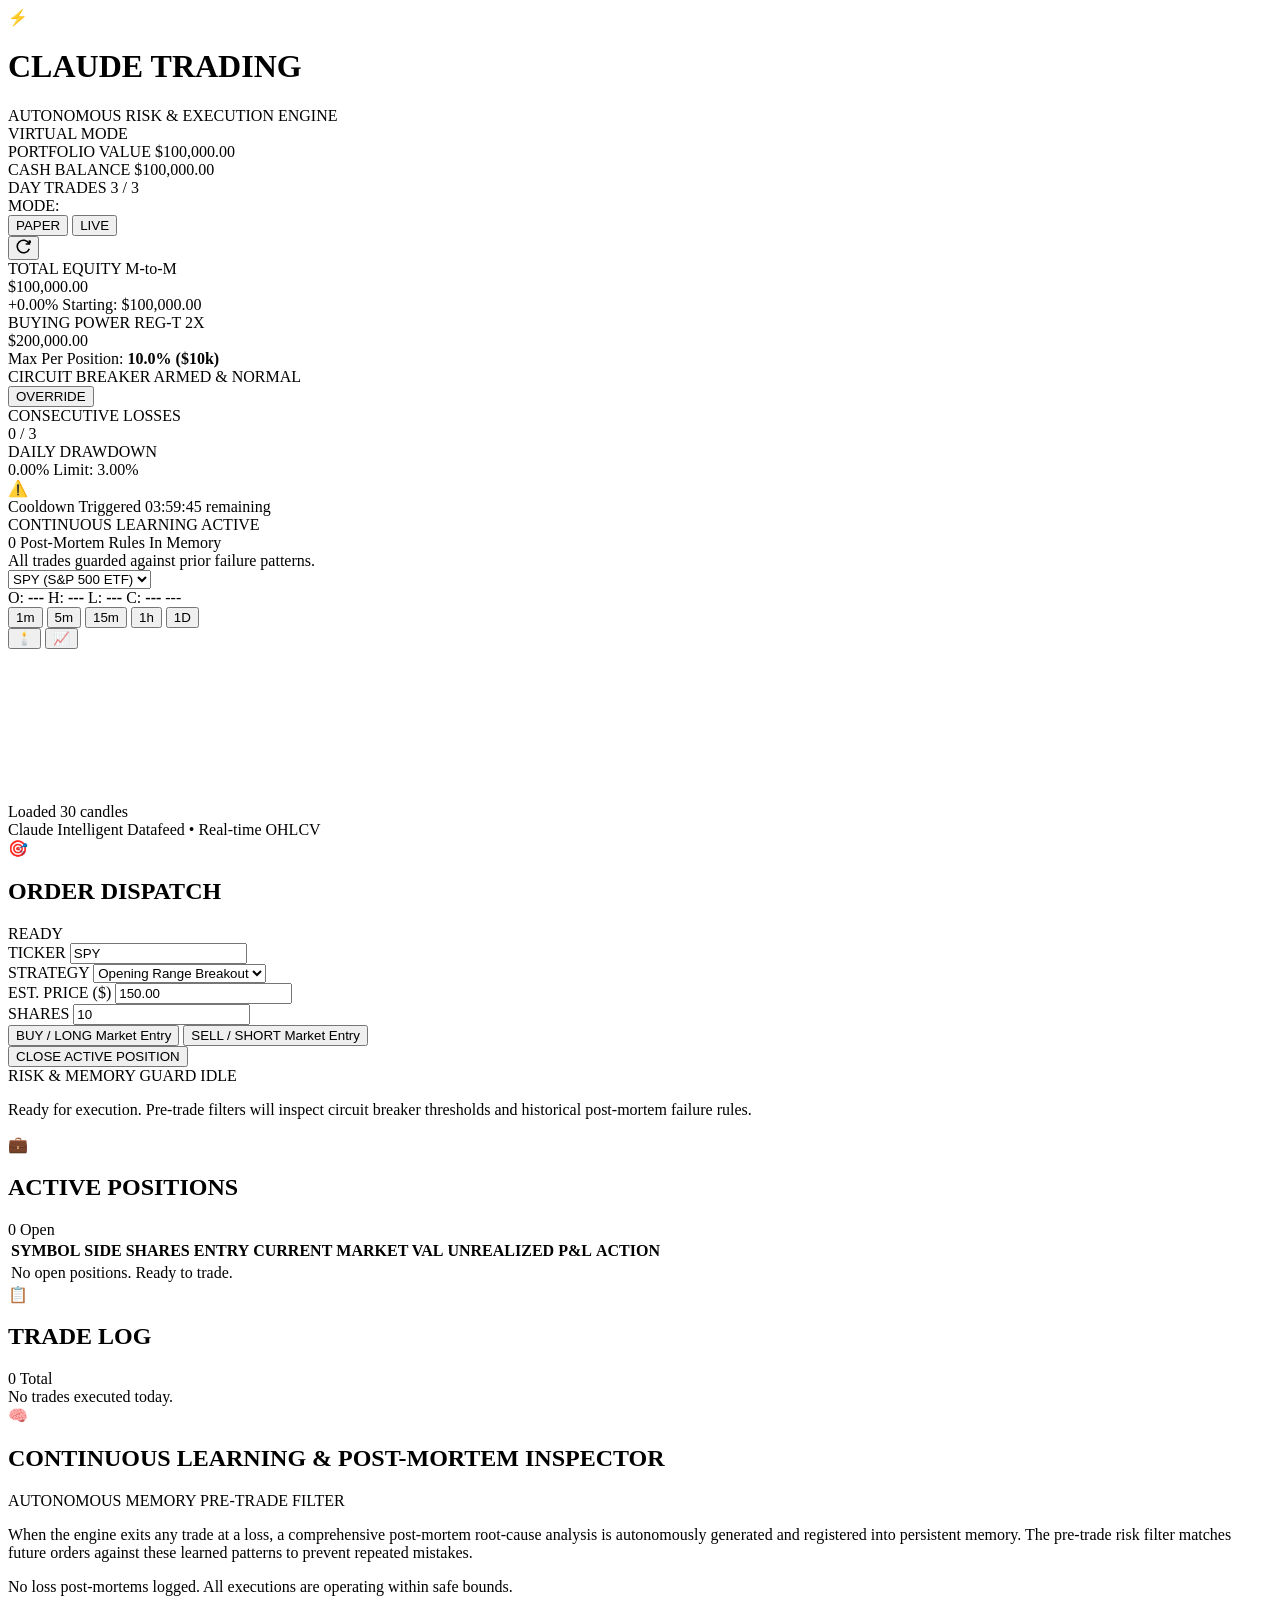
==== dashboard/index.html @ 064a748c "feat(05): complete Phase 5 Real-Time Dashboard UI & Monitoring" ====
<!DOCTYPE html>
<html lang="en">
<head>
  <meta charset="UTF-8">
  <meta name="viewport" content="width=device-width, initial-scale=1.0">
  <title>Claude Trading | Autonomous AI Dashboard</title>
  <link rel="stylesheet" href="/styles.css">
  <link rel="preconnect" href="https://fonts.googleapis.com">
  <link rel="preconnect" href="https://fonts.gstatic.com" crossorigin>
  <link href="https://fonts.googleapis.com/css2?family=JetBrains+Mono:wght@400;500;600;700&family=Plus+Jakarta+Sans:wght@400;500;600;700;800&display=swap" rel="stylesheet">
</head>
<body class="oled-theme">
  <!-- TOP HEADER -->
  <header class="top-nav">
    <div class="nav-left">
      <div class="brand">
        <span class="brand-icon">⚡</span>
        <div class="brand-text">
          <h1>CLAUDE TRADING</h1>
          <span class="sub-brand">AUTONOMOUS RISK & EXECUTION ENGINE</span>
        </div>
      </div>
      <div class="engine-status-badge" id="engineStatusBadge">
        <span class="status-pulse-dot"></span>
        <span class="status-label" id="engineModeText">VIRTUAL MODE</span>
      </div>
    </div>

    <div class="nav-center">
      <div class="quick-metric">
        <span class="metric-lbl">PORTFOLIO VALUE</span>
        <span class="metric-val mono" id="hdrPortfolioVal">$100,000.00</span>
      </div>
      <div class="metric-divider"></div>
      <div class="quick-metric">
        <span class="metric-lbl">CASH BALANCE</span>
        <span class="metric-val mono" id="hdrCashVal">$100,000.00</span>
      </div>
      <div class="metric-divider"></div>
      <div class="quick-metric">
        <span class="metric-lbl">DAY TRADES</span>
        <span class="metric-val mono text-accent" id="hdrDayTrades">3 / 3</span>
      </div>
    </div>

    <div class="nav-right">
      <div class="mode-switch-wrapper">
        <span class="mode-switch-label">MODE:</span>
        <div class="segmented-control" id="modeSelector">
          <button class="seg-btn active" data-mode="VIRTUAL" id="btnVirtualMode">PAPER</button>
          <button class="seg-btn" data-mode="LIVE" id="btnLiveMode">LIVE</button>
        </div>
      </div>
      <button class="btn-refresh" id="btnManualRefresh" title="Refresh Live Data">
        <svg width="15" height="15" viewBox="0 0 24 24" fill="none" stroke="currentColor" stroke-width="2.5">
          <path d="M21.5 2v6h-6M21.34 15.57a10 10 0 1 1-.57-8.38l5.67-5.67"/>
        </svg>
      </button>
    </div>
  </header>

  <!-- MAIN CONTAINER -->
  <main class="dashboard-grid">
    <!-- ROW 1: TOP STATS & CIRCUIT BREAKER BANNER -->
    <section class="stats-row">
      <!-- Card 1: Equity & Return -->
      <div class="stat-card">
        <div class="stat-header">
          <span class="card-title">TOTAL EQUITY</span>
          <span class="stat-tag tag-blue">M-to-M</span>
        </div>
        <div class="stat-main-number mono" id="cardEquity">$100,000.00</div>
        <div class="stat-footer">
          <span class="delta-badge positive" id="cardEquityReturn">+0.00%</span>
          <span class="stat-footnote">Starting: $100,000.00</span>
        </div>
      </div>

      <!-- Card 2: Buying Power & Allocation -->
      <div class="stat-card">
        <div class="stat-header">
          <span class="card-title">BUYING POWER</span>
          <span class="stat-tag tag-purple">REG-T 2X</span>
        </div>
        <div class="stat-main-number mono text-cyan" id="cardBuyingPower">$200,000.00</div>
        <div class="stat-footer">
          <span class="stat-footnote">Max Per Position: <strong>10.0% ($10k)</strong></span>
        </div>
      </div>

      <!-- Card 3: Circuit Breaker Guardian -->
      <div class="stat-card circuit-card" id="circuitCard">
        <div class="stat-header">
          <div class="flex-row items-center gap-2">
            <span class="card-title">CIRCUIT BREAKER</span>
            <span class="status-pill safe" id="circuitPill">ARMED & NORMAL</span>
          </div>
          <button class="btn-override" id="btnToggleOverride" title="Manual Safety Override">
            OVERRIDE
          </button>
        </div>
        <div class="circuit-metrics-grid">
          <div class="circuit-metric">
            <span class="sub-lbl">CONSECUTIVE LOSSES</span>
            <div class="loss-pills" id="lossPills">
              <span class="loss-dot"></span>
              <span class="loss-dot"></span>
              <span class="loss-dot"></span>
              <span class="loss-count mono" id="lossCountText">0 / 3</span>
            </div>
          </div>
          <div class="circuit-metric">
            <span class="sub-lbl">DAILY DRAWDOWN</span>
            <div class="progress-bar-wrap">
              <div class="progress-bar-fill" id="drawdownBar" style="width: 0%;"></div>
            </div>
            <div class="flex-between mt-1">
              <span class="micro-text mono" id="currentDrawdownText">0.00%</span>
              <span class="micro-text text-muted">Limit: 3.00%</span>
            </div>
          </div>
        </div>
        <div class="circuit-cooldown-banner hidden" id="cooldownBanner">
          <div class="cooldown-content">
            <span class="warning-icon">⚠️</span>
            <div class="cooldown-text">
              <span class="cooldown-reason" id="cooldownReasonText">Cooldown Triggered</span>
              <span class="cooldown-timer mono" id="cooldownTimerText">03:59:45 remaining</span>
            </div>
          </div>
        </div>
      </div>

      <!-- Card 4: Continuous Learning Summary -->
      <div class="stat-card">
        <div class="stat-header">
          <span class="card-title">CONTINUOUS LEARNING</span>
          <span class="stat-tag tag-amber" id="learningActiveTag">ACTIVE</span>
        </div>
        <div class="learning-stat-body">
          <div class="learning-count-row">
            <span class="learning-number mono text-amber" id="postMortemCount">0</span>
            <span class="learning-desc">Post-Mortem Rules In Memory</span>
          </div>
          <div class="learning-status-text" id="learningStatusText">
            All trades guarded against prior failure patterns.
          </div>
        </div>
      </div>
    </section>

    <!-- ROW 2: CHART (LEFT) & EXECUTION PANEL (RIGHT) -->
    <section class="main-workspace-row">
      <!-- Main Chart Card -->
      <div class="workspace-card chart-panel">
        <div class="chart-header-bar">
          <div class="symbol-control-group">
            <div class="symbol-select-wrap">
              <select id="symbolSelect" class="styled-select">
                <option value="SPY">SPY (S&P 500 ETF)</option>
                <option value="AAPL">AAPL (Apple Inc.)</option>
                <option value="MSFT">MSFT (Microsoft)</option>
                <option value="NVDA">NVDA (NVIDIA)</option>
                <option value="TSLA">TSLA (Tesla Inc.)</option>
              </select>
            </div>
            <div class="ohlc-summary mono" id="ohlcSummary">
              <span class="ohlc-item">O: <strong id="valOpen">---</strong></span>
              <span class="ohlc-item">H: <strong id="valHigh">---</strong></span>
              <span class="ohlc-item">L: <strong id="valLow">---</strong></span>
              <span class="ohlc-item">C: <strong id="valClose">---</strong></span>
              <span class="ohlc-item" id="valChangeBadge">---</span>
            </div>
          </div>

          <div class="chart-options-group">
            <div class="timeframe-buttons" id="timeframeSelector">
              <button class="tf-btn" data-tf="1m">1m</button>
              <button class="tf-btn" data-tf="5m">5m</button>
              <button class="tf-btn active" data-tf="15m">15m</button>
              <button class="tf-btn" data-tf="1h">1h</button>
              <button class="tf-btn" data-tf="1d">1D</button>
            </div>
            <div class="view-type-buttons" id="chartTypeSelector">
              <button class="type-btn active" data-type="candle" title="Candlestick">🕯️</button>
              <button class="type-btn" data-type="line" title="Line View">📈</button>
            </div>
          </div>
        </div>

        <!-- Canvas Container -->
        <div class="canvas-viewport" id="chartViewport">
          <canvas id="financialChartCanvas"></canvas>
          <div class="chart-crosshair-tooltip hidden" id="chartTooltip"></div>
        </div>

        <div class="chart-footer-bar">
          <div class="chart-status-indicator">
            <span class="status-dot green"></span>
            <span class="chart-footnote" id="chartBarCount">Loaded 30 candles</span>
          </div>
          <span class="chart-attribution">Claude Intelligent Datafeed • Real-time OHLCV</span>
        </div>
      </div>

      <!-- Quick Execution & Order Dispatch Panel -->
      <div class="workspace-card execution-panel">
        <div class="panel-header">
          <div class="flex-row items-center gap-2">
            <span class="panel-icon">🎯</span>
            <h2 class="panel-title">ORDER DISPATCH</h2>
          </div>
          <span class="stat-tag tag-green">READY</span>
        </div>

        <form id="orderForm" class="order-form">
          <div class="form-row">
            <div class="form-group flex-1">
              <label for="orderSymbol">TICKER</label>
              <input type="text" id="orderSymbol" class="styled-input mono uppercase" value="SPY" required>
            </div>
            <div class="form-group flex-1">
              <label for="orderStrategy">STRATEGY</label>
              <select id="orderStrategy" class="styled-select">
                <option value="ORB">Opening Range Breakout</option>
                <option value="TrendFollowing">Trend Following</option>
                <option value="MeanReversion">Mean Reversion</option>
                <option value="MANUAL">Manual Discretionary</option>
              </select>
            </div>
          </div>

          <div class="form-row">
            <div class="form-group flex-1">
              <label for="orderPrice">EST. PRICE ($)</label>
              <input type="number" id="orderPrice" step="0.01" class="styled-input mono" value="150.00" required>
            </div>
            <div class="form-group flex-1">
              <label for="orderQuantity">SHARES</label>
              <input type="number" id="orderQuantity" step="1" min="1" class="styled-input mono" value="10" required>
            </div>
          </div>

          <div class="action-buttons-grid">
            <button type="button" class="btn-trade buy" id="btnBuyMarket">
              <span class="trade-verb">BUY / LONG</span>
              <span class="trade-subtext">Market Entry</span>
            </button>
            <button type="button" class="btn-trade sell" id="btnSellMarket">
              <span class="trade-verb">SELL / SHORT</span>
              <span class="trade-subtext">Market Entry</span>
            </button>
          </div>

          <button type="button" class="btn-trade exit" id="btnExitPosition">
            CLOSE ACTIVE POSITION
          </button>
        </form>

        <!-- Pre-trade Guard Feedback Box -->
        <div class="execution-feedback-box" id="executionFeedback">
          <div class="feedback-header">
            <span class="feedback-title">RISK & MEMORY GUARD</span>
            <span class="feedback-badge" id="feedbackBadge">IDLE</span>
          </div>
          <p class="feedback-message" id="feedbackMessage">
            Ready for execution. Pre-trade filters will inspect circuit breaker thresholds and historical post-mortem failure rules.
          </p>
        </div>
      </div>
    </section>

    <!-- ROW 3: POSITIONS & RECENT ACTIVITY -->
    <section class="positions-and-trades-row">
      <!-- Active Positions -->
      <div class="workspace-card flex-2">
        <div class="panel-header">
          <div class="flex-row items-center gap-2">
            <span class="panel-icon">💼</span>
            <h2 class="panel-title">ACTIVE POSITIONS</h2>
          </div>
          <span class="count-badge" id="openPositionCount">0 Open</span>
        </div>

        <div class="table-responsive">
          <table class="data-table" id="positionsTable">
            <thead>
              <tr>
                <th>SYMBOL</th>
                <th>SIDE</th>
                <th class="text-right">SHARES</th>
                <th class="text-right">ENTRY</th>
                <th class="text-right">CURRENT</th>
                <th class="text-right">MARKET VAL</th>
                <th class="text-right">UNREALIZED P&L</th>
                <th class="text-center">ACTION</th>
              </tr>
            </thead>
            <tbody id="positionsTableBody">
              <tr>
                <td colspan="8" class="text-center text-muted py-6">No open positions. Ready to trade.</td>
              </tr>
            </tbody>
          </table>
        </div>
      </div>

      <!-- Trade History -->
      <div class="workspace-card flex-1">
        <div class="panel-header">
          <div class="flex-row items-center gap-2">
            <span class="panel-icon">📋</span>
            <h2 class="panel-title">TRADE LOG</h2>
          </div>
          <span class="count-badge" id="tradesCount">0 Total</span>
        </div>

        <div class="trade-log-stream" id="tradeLogStream">
          <div class="empty-state-text">No trades executed today.</div>
        </div>
      </div>
    </section>

    <!-- ROW 4: CONTINUOUS LEARNING & POST-MORTEM INSPECTOR -->
    <section class="post-mortem-section">
      <div class="workspace-card">
        <div class="panel-header">
          <div class="flex-row items-center gap-2">
            <span class="panel-icon">🧠</span>
            <h2 class="panel-title">CONTINUOUS LEARNING & POST-MORTEM INSPECTOR</h2>
          </div>
          <div class="flex-row items-center gap-2">
            <span class="stat-tag tag-purple">AUTONOMOUS MEMORY</span>
            <span class="stat-tag tag-blue">PRE-TRADE FILTER</span>
          </div>
        </div>

        <p class="section-description">
          When the engine exits any trade at a loss, a comprehensive post-mortem root-cause analysis is autonomously generated and registered into persistent memory. The pre-trade risk filter matches future orders against these learned patterns to prevent repeated mistakes.
        </p>

        <div class="post-mortem-cards-grid" id="postMortemGrid">
          <div class="empty-state-text">No loss post-mortems logged. All executions are operating within safe bounds.</div>
        </div>
      </div>
    </section>
  </main>

  <!-- TOAST NOTIFICATIONS -->
  <div class="toast-container" id="toastContainer"></div>

  <script src="/app.js"></script>
</body>
</html>
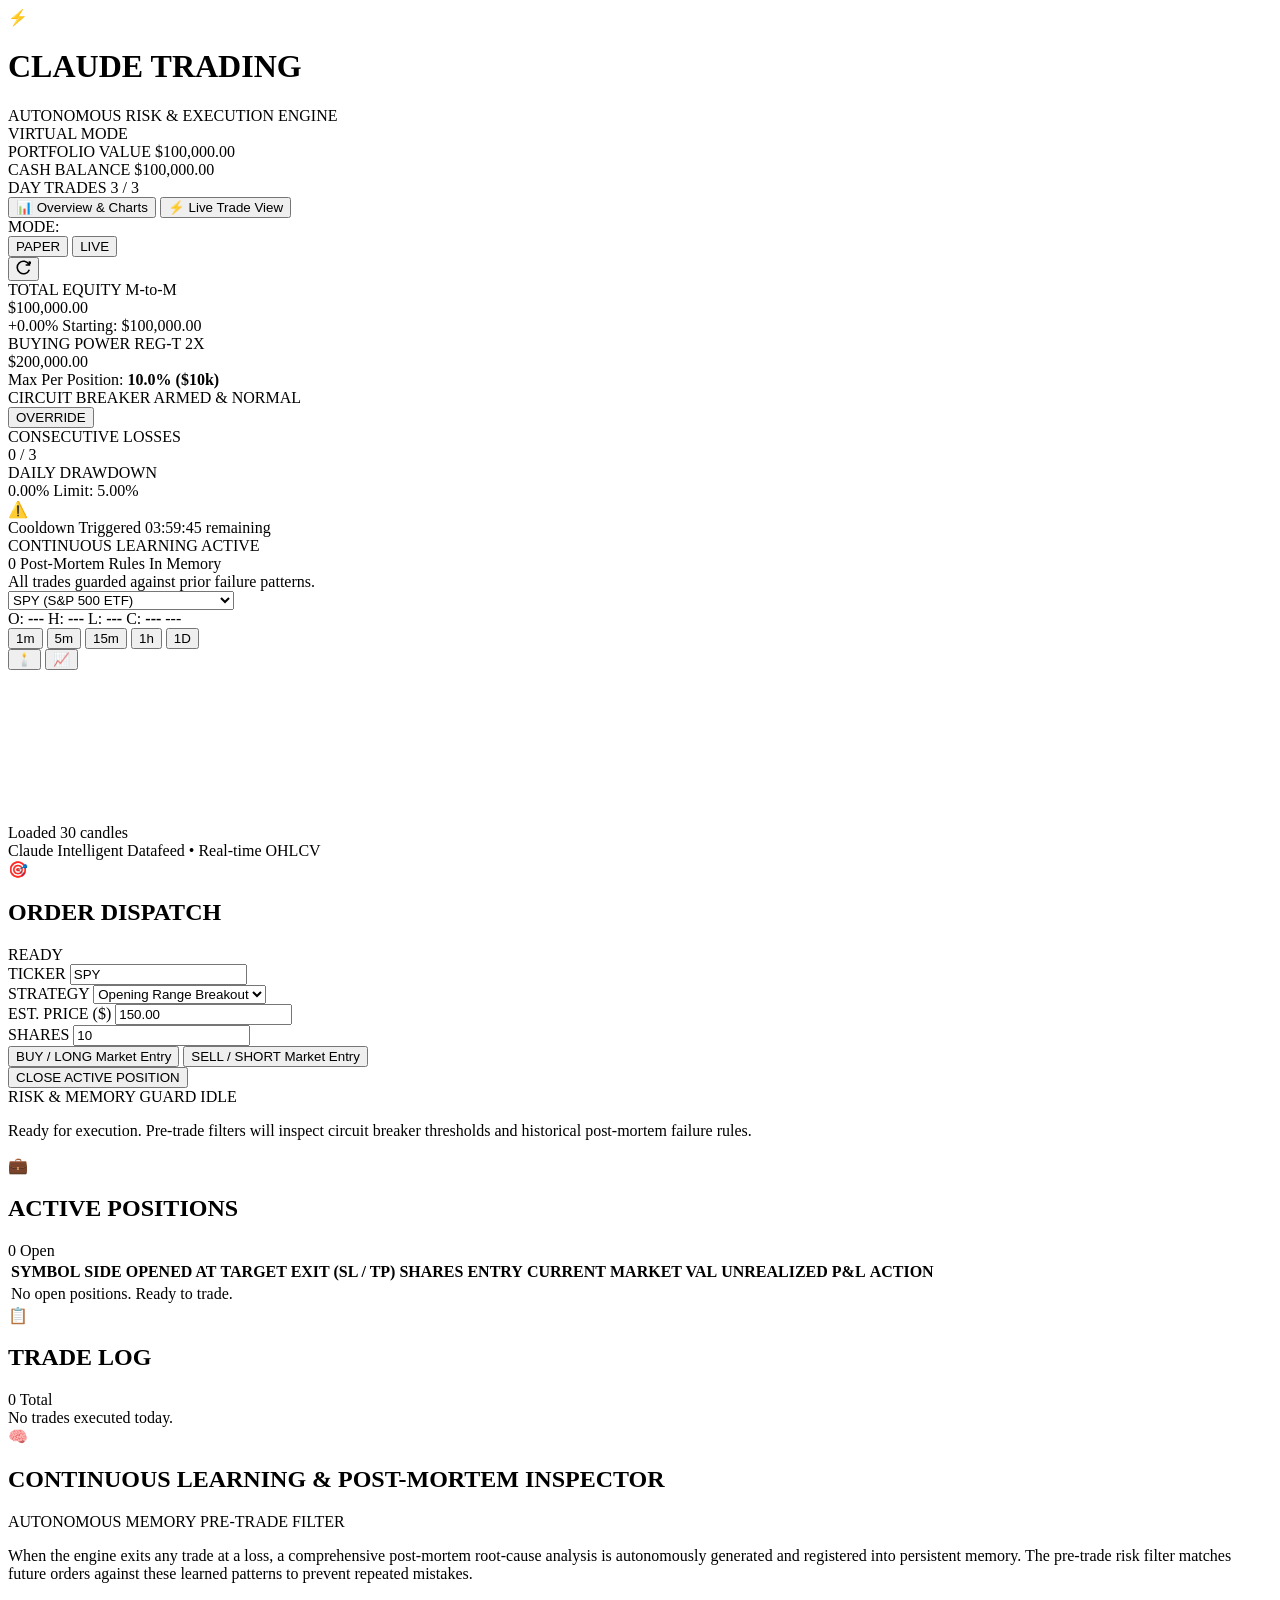
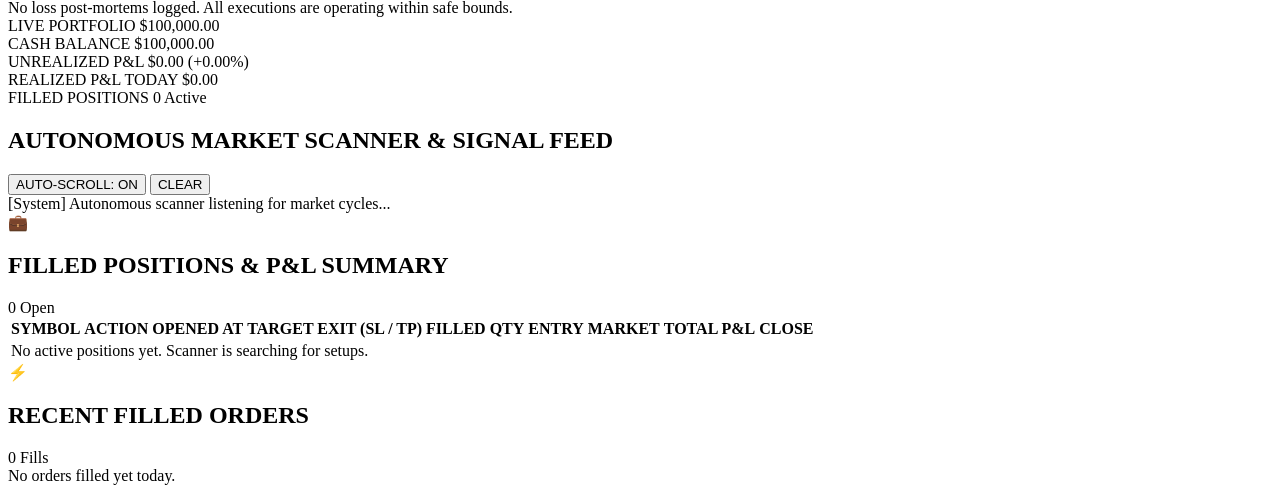
==== commit c61174fb: "feat: add bi-directional trading, 10-position portfolio cap, and live execution bot Implement short " ====
--- a/dashboard/index.html
+++ b/dashboard/index.html
@@ -44,6 +44,15 @@
     </div>
 
     <div class="nav-right">
+      <div class="nav-tab-buttons" id="mainTabNavigation">
+        <button class="nav-tab-btn active" data-tab="tabOverview" id="btnTabOverview">
+          <span>📊 Overview & Charts</span>
+        </button>
+        <button class="nav-tab-btn" data-tab="tabLiveTrade" id="btnTabLiveTrade">
+          <span class="live-dot-pulse"></span>
+          <span>⚡ Live Trade View</span>
+        </button>
+      </div>
       <div class="mode-switch-wrapper">
         <span class="mode-switch-label">MODE:</span>
         <div class="segmented-control" id="modeSelector">
@@ -61,8 +70,10 @@
 
   <!-- MAIN CONTAINER -->
   <main class="dashboard-grid">
-    <!-- ROW 1: TOP STATS & CIRCUIT BREAKER BANNER -->
-    <section class="stats-row">
+    <!-- TAB 1: OVERVIEW & CHARTS -->
+    <div id="tabOverviewContent" class="tab-pane active">
+      <!-- ROW 1: TOP STATS & CIRCUIT BREAKER BANNER -->
+      <section class="stats-row">
       <!-- Card 1: Equity & Return -->
       <div class="stat-card">
         <div class="stat-header">
@@ -116,7 +127,7 @@
             </div>
             <div class="flex-between mt-1">
               <span class="micro-text mono" id="currentDrawdownText">0.00%</span>
-              <span class="micro-text text-muted">Limit: 3.00%</span>
+              <span class="micro-text text-muted">Limit: 5.00%</span>
             </div>
           </div>
         </div>
@@ -157,11 +168,29 @@
           <div class="symbol-control-group">
             <div class="symbol-select-wrap">
               <select id="symbolSelect" class="styled-select">
-                <option value="SPY">SPY (S&P 500 ETF)</option>
-                <option value="AAPL">AAPL (Apple Inc.)</option>
-                <option value="MSFT">MSFT (Microsoft)</option>
-                <option value="NVDA">NVDA (NVIDIA)</option>
-                <option value="TSLA">TSLA (Tesla Inc.)</option>
+                <optgroup label="Crypto">
+                  <option value="BTC-USD">BTC-USD (Bitcoin)</option>
+                  <option value="ETH-USD">ETH-USD (Ethereum)</option>
+                  <option value="SOL-USD">SOL-USD (Solana)</option>
+                  <option value="AVAX-USD">AVAX-USD (Avalanche)</option>
+                  <option value="DOGE-USD">DOGE-USD (Dogecoin)</option>
+                </optgroup>
+                <optgroup label="Equities">
+                  <option value="SPY" selected>SPY (S&P 500 ETF)</option>
+                  <option value="QQQ">QQQ (Nasdaq 100 ETF)</option>
+                  <option value="AAPL">AAPL (Apple Inc.)</option>
+                  <option value="MSFT">MSFT (Microsoft)</option>
+                  <option value="NVDA">NVDA (NVIDIA)</option>
+                  <option value="TSLA">TSLA (Tesla Inc.)</option>
+                  <option value="AMZN">AMZN (Amazon)</option>
+                  <option value="GOOGL">GOOGL (Alphabet)</option>
+                  <option value="META">META (Meta Platforms)</option>
+                  <option value="NFLX">NFLX (Netflix)</option>
+                  <option value="AMD">AMD (Advanced Micro Devices)</option>
+                  <option value="JPM">JPM (JPMorgan Chase)</option>
+                  <option value="COIN">COIN (Coinbase)</option>
+                  <option value="MSTR">MSTR (MicroStrategy)</option>
+                </optgroup>
               </select>
             </div>
             <div class="ohlc-summary mono" id="ohlcSummary">
@@ -288,6 +317,8 @@
               <tr>
                 <th>SYMBOL</th>
                 <th>SIDE</th>
+                <th>OPENED AT</th>
+                <th>TARGET EXIT (SL / TP)</th>
                 <th class="text-right">SHARES</th>
                 <th class="text-right">ENTRY</th>
                 <th class="text-right">CURRENT</th>
@@ -298,7 +329,7 @@
             </thead>
             <tbody id="positionsTableBody">
               <tr>
-                <td colspan="8" class="text-center text-muted py-6">No open positions. Ready to trade.</td>
+                <td colspan="10" class="text-center text-muted py-6">No open positions. Ready to trade.</td>
               </tr>
             </tbody>
           </table>
@@ -344,6 +375,101 @@
         </div>
       </div>
     </section>
+    </div><!-- END TAB 1 -->
+
+    <!-- TAB 2: LIVE TRADE & SCANNER FEED -->
+    <div id="tabLiveTradeContent" class="tab-pane hidden">
+      <!-- LIVE TOP METRICS -->
+      <section class="live-metrics-bar">
+        <div class="live-metric-card">
+          <span class="live-card-lbl">LIVE PORTFOLIO</span>
+          <span class="live-card-val mono" id="livePortfolioVal">$100,000.00</span>
+        </div>
+        <div class="live-metric-card">
+          <span class="live-card-lbl">CASH BALANCE</span>
+          <span class="live-card-val mono" id="liveCashVal">$100,000.00</span>
+        </div>
+        <div class="live-metric-card">
+          <span class="live-card-lbl">UNREALIZED P&L</span>
+          <span class="live-card-val mono" id="liveUnrealizedPnl">$0.00 (+0.00%)</span>
+        </div>
+        <div class="live-metric-card">
+          <span class="live-card-lbl">REALIZED P&L TODAY</span>
+          <span class="live-card-val mono" id="liveRealizedPnl">$0.00</span>
+        </div>
+        <div class="live-metric-card">
+          <span class="live-card-lbl">FILLED POSITIONS</span>
+          <span class="live-card-val mono text-accent" id="livePositionsCount">0 Active</span>
+        </div>
+      </section>
+
+      <!-- LIVE SPLIT WORKSPACE: SCANNER TERMINAL & FILLED POSITIONS -->
+      <section class="live-split-workspace">
+        <!-- LEFT: REAL-TIME SCANNER TERMINAL -->
+        <div class="workspace-card live-terminal-panel">
+          <div class="panel-header">
+            <div class="flex-row items-center gap-2">
+              <span class="live-dot-pulse"></span>
+              <h2 class="panel-title">AUTONOMOUS MARKET SCANNER & SIGNAL FEED</h2>
+            </div>
+            <div class="flex-row items-center gap-2">
+              <button class="btn-terminal-ctrl" id="btnAutoScroll" title="Toggle Auto-Scroll">AUTO-SCROLL: ON</button>
+              <button class="btn-terminal-ctrl" id="btnClearTerminal">CLEAR</button>
+            </div>
+          </div>
+          <div class="terminal-body mono" id="liveTerminalOutput">
+            <div class="terminal-line text-muted">[System] Autonomous scanner listening for market cycles...</div>
+          </div>
+        </div>
+
+        <!-- RIGHT: LIVE FILLED POSITIONS & P&L SUMMARY -->
+        <div class="workspace-card live-positions-panel">
+          <div class="panel-header">
+            <div class="flex-row items-center gap-2">
+              <span class="panel-icon">💼</span>
+              <h2 class="panel-title">FILLED POSITIONS & P&L SUMMARY</h2>
+            </div>
+            <span class="count-badge" id="livePositionsBadge">0 Open</span>
+          </div>
+
+          <div class="table-responsive">
+            <table class="data-table" id="livePositionsTable">
+              <thead>
+                <tr>
+                  <th>SYMBOL</th>
+                  <th>ACTION</th>
+                  <th>OPENED AT</th>
+                  <th>TARGET EXIT (SL / TP)</th>
+                  <th class="text-right">FILLED QTY</th>
+                  <th class="text-right">ENTRY</th>
+                  <th class="text-right">MARKET</th>
+                  <th class="text-right">TOTAL P&L</th>
+                  <th class="text-center">CLOSE</th>
+                </tr>
+              </thead>
+              <tbody id="livePositionsTableBody">
+                <tr>
+                  <td colspan="9" class="text-center text-muted py-6">No active positions yet. Scanner is searching for setups.</td>
+                </tr>
+              </tbody>
+            </table>
+          </div>
+
+          <!-- RECENT FILLS LOG -->
+          <div class="panel-header mt-3">
+            <div class="flex-row items-center gap-2">
+              <span class="panel-icon">⚡</span>
+              <h2 class="panel-title">RECENT FILLED ORDERS</h2>
+            </div>
+            <span class="count-badge" id="liveFillsBadge">0 Fills</span>
+          </div>
+
+          <div class="trade-log-stream" id="liveFillsStream">
+            <div class="empty-state-text">No orders filled yet today.</div>
+          </div>
+        </div>
+      </section>
+    </div><!-- END TAB 2 -->
   </main>
 
   <!-- TOAST NOTIFICATIONS -->
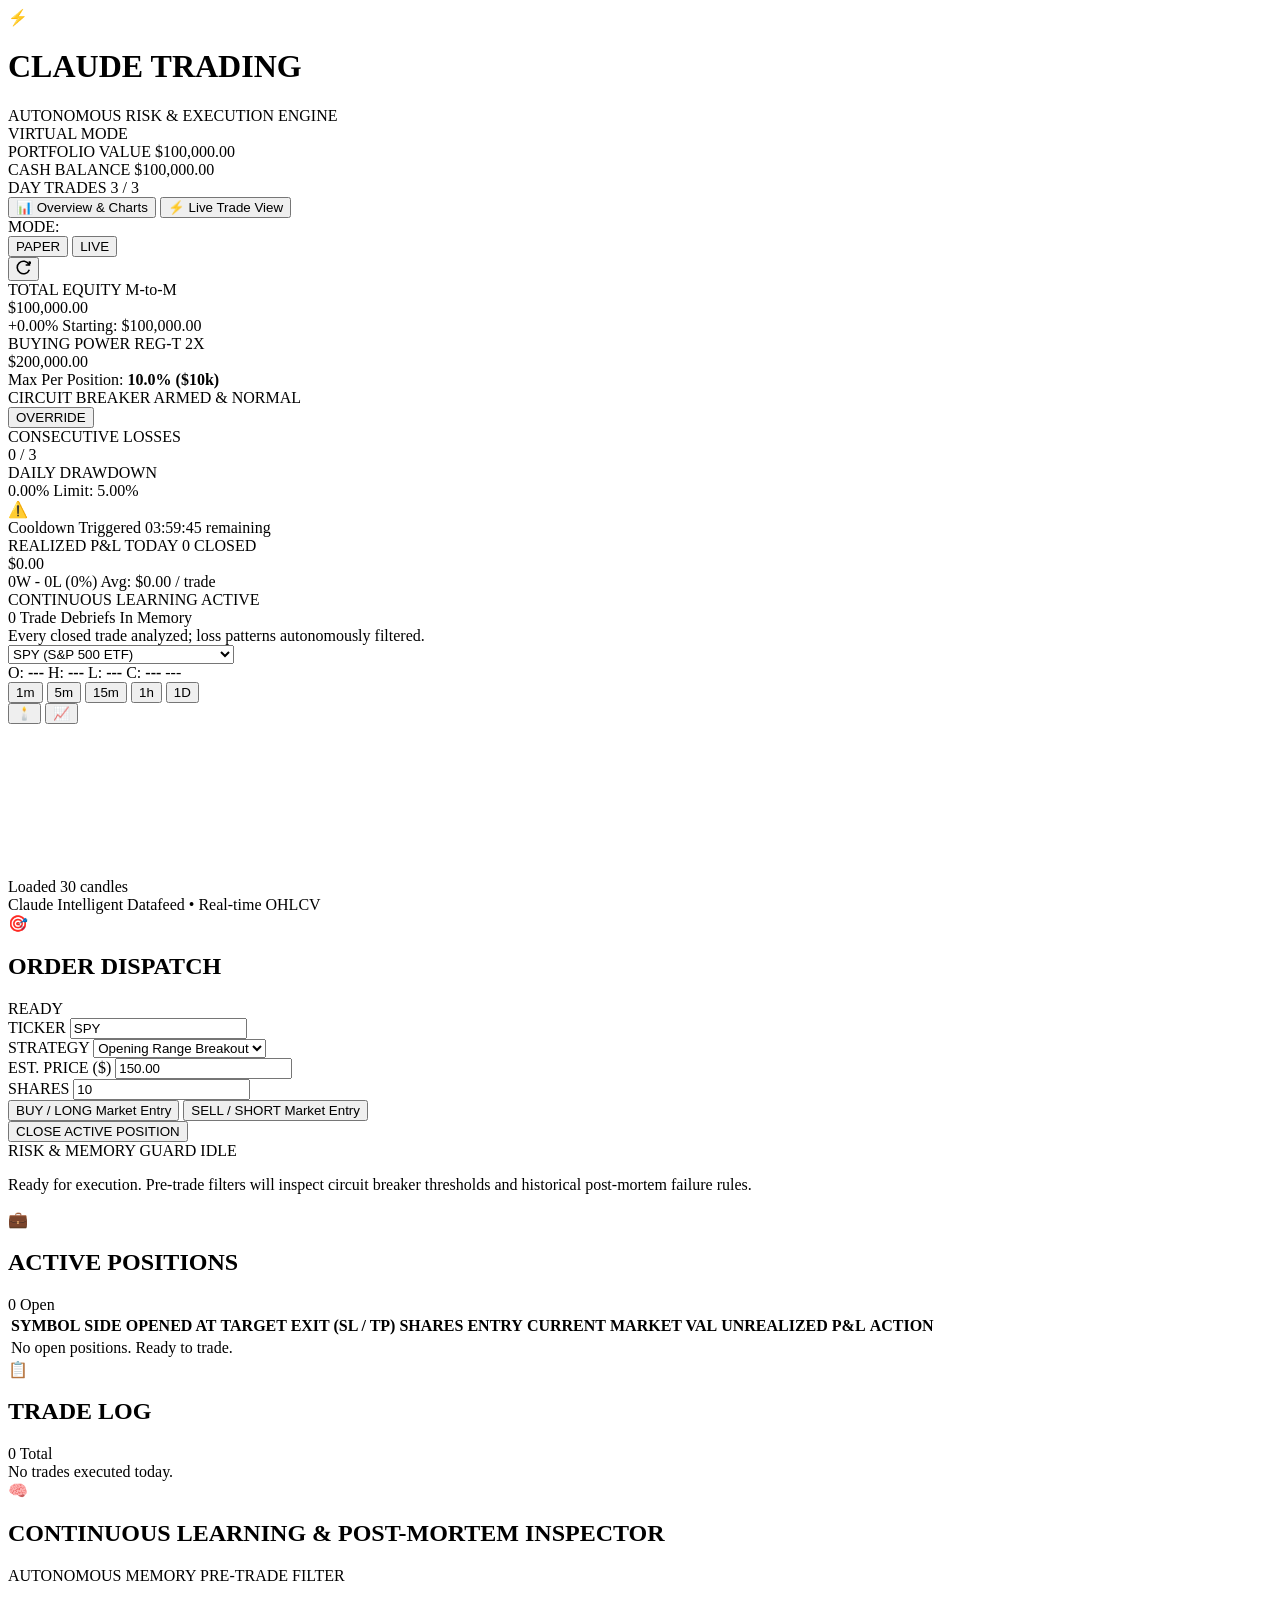
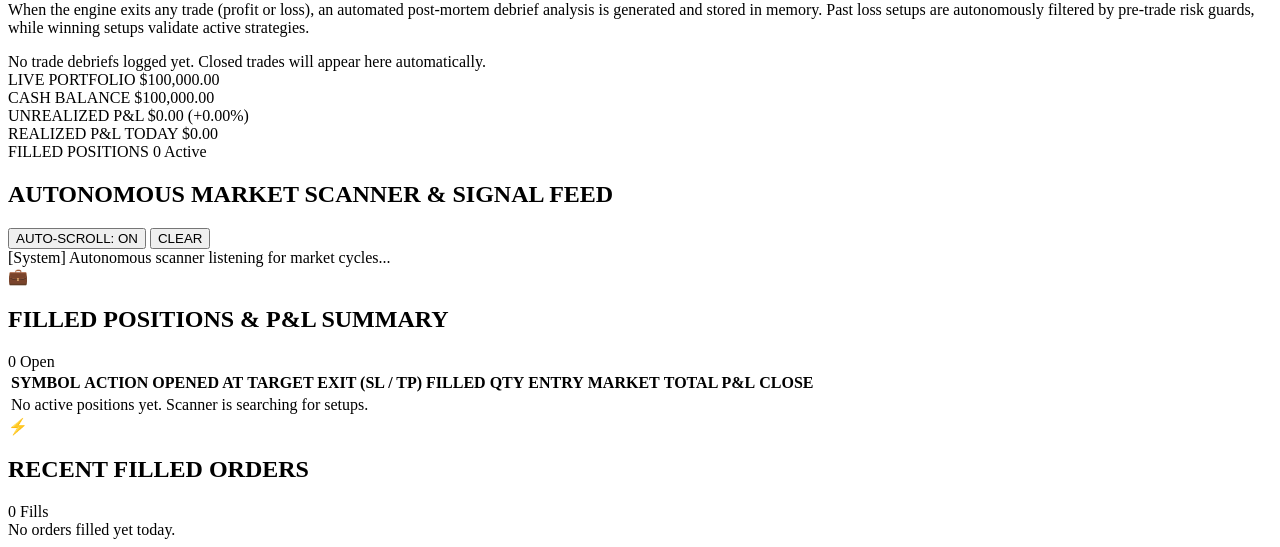
==== commit 108f010f: "feat: generate trade debriefs on all closed trades and real-time dashboard summary Capture automated" ====
--- a/dashboard/index.html
+++ b/dashboard/index.html
@@ -83,7 +83,7 @@
         <div class="stat-main-number mono" id="cardEquity">$100,000.00</div>
         <div class="stat-footer">
           <span class="delta-badge positive" id="cardEquityReturn">+0.00%</span>
-          <span class="stat-footnote">Starting: $100,000.00</span>
+          <span class="stat-footnote" id="cardEquityFootnote">Starting: $100,000.00</span>
         </div>
       </div>
 
@@ -142,7 +142,20 @@
         </div>
       </div>
 
-      <!-- Card 4: Continuous Learning Summary -->
+      <!-- Card 4: Realized P&L & Closed Trades Summary -->
+      <div class="stat-card" id="realizedSummaryCard">
+        <div class="stat-header">
+          <span class="card-title">REALIZED P&L TODAY</span>
+          <span class="stat-tag tag-green" id="realizedPnlTag">0 CLOSED</span>
+        </div>
+        <div class="stat-main-number mono" id="cardRealizedPnl">$0.00</div>
+        <div class="stat-footer">
+          <span class="delta-badge neutral" id="cardWinLossRate">0W - 0L (0%)</span>
+          <span class="stat-footnote" id="cardAvgTradeFootnote">Avg: $0.00 / trade</span>
+        </div>
+      </div>
+
+      <!-- Card 5: Continuous Learning Summary -->
       <div class="stat-card">
         <div class="stat-header">
           <span class="card-title">CONTINUOUS LEARNING</span>
@@ -151,10 +164,10 @@
         <div class="learning-stat-body">
           <div class="learning-count-row">
             <span class="learning-number mono text-amber" id="postMortemCount">0</span>
-            <span class="learning-desc">Post-Mortem Rules In Memory</span>
+            <span class="learning-desc">Trade Debriefs In Memory</span>
           </div>
           <div class="learning-status-text" id="learningStatusText">
-            All trades guarded against prior failure patterns.
+            Every closed trade analyzed; loss patterns autonomously filtered.
           </div>
         </div>
       </div>
@@ -367,11 +380,11 @@
         </div>
 
         <p class="section-description">
-          When the engine exits any trade at a loss, a comprehensive post-mortem root-cause analysis is autonomously generated and registered into persistent memory. The pre-trade risk filter matches future orders against these learned patterns to prevent repeated mistakes.
+          When the engine exits any trade (profit or loss), an automated post-mortem debrief analysis is generated and stored in memory. Past loss setups are autonomously filtered by pre-trade risk guards, while winning setups validate active strategies.
         </p>
 
         <div class="post-mortem-cards-grid" id="postMortemGrid">
-          <div class="empty-state-text">No loss post-mortems logged. All executions are operating within safe bounds.</div>
+          <div class="empty-state-text">No trade debriefs logged yet. Closed trades will appear here automatically.</div>
         </div>
       </div>
     </section>
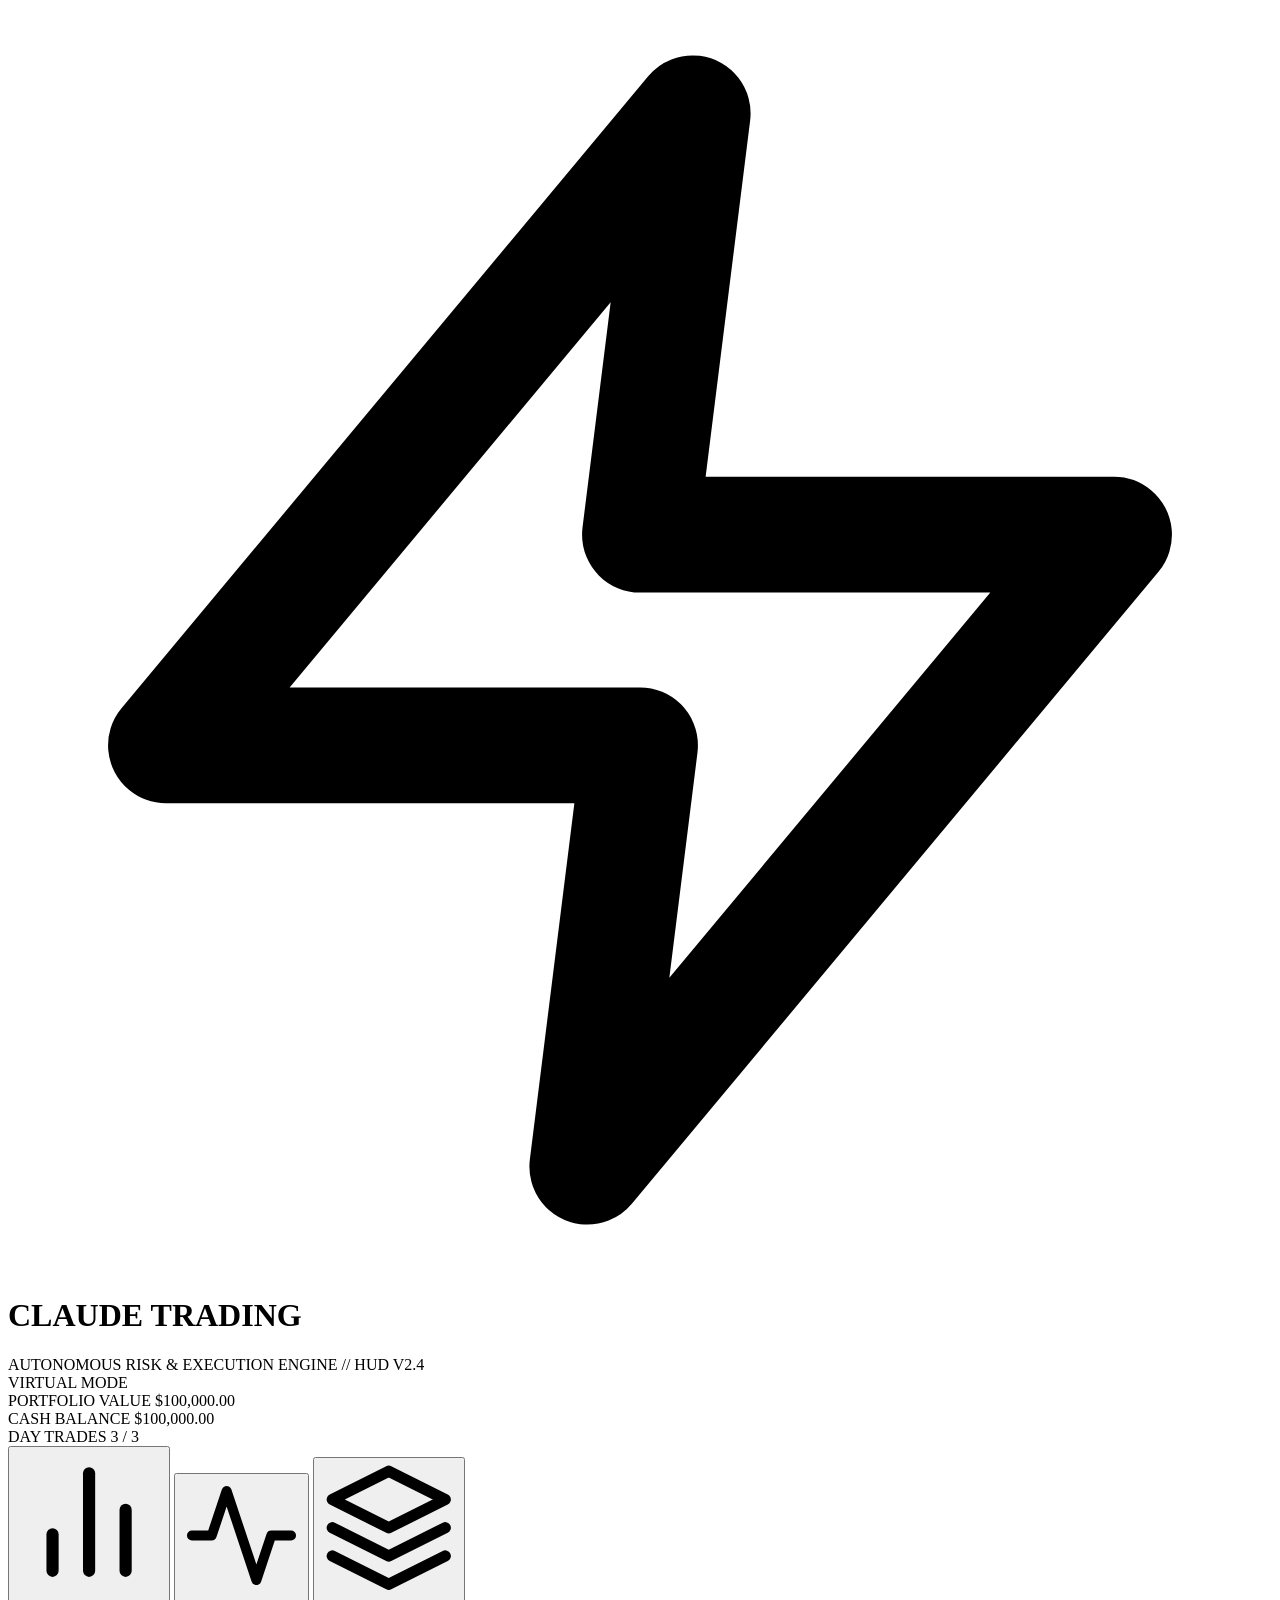
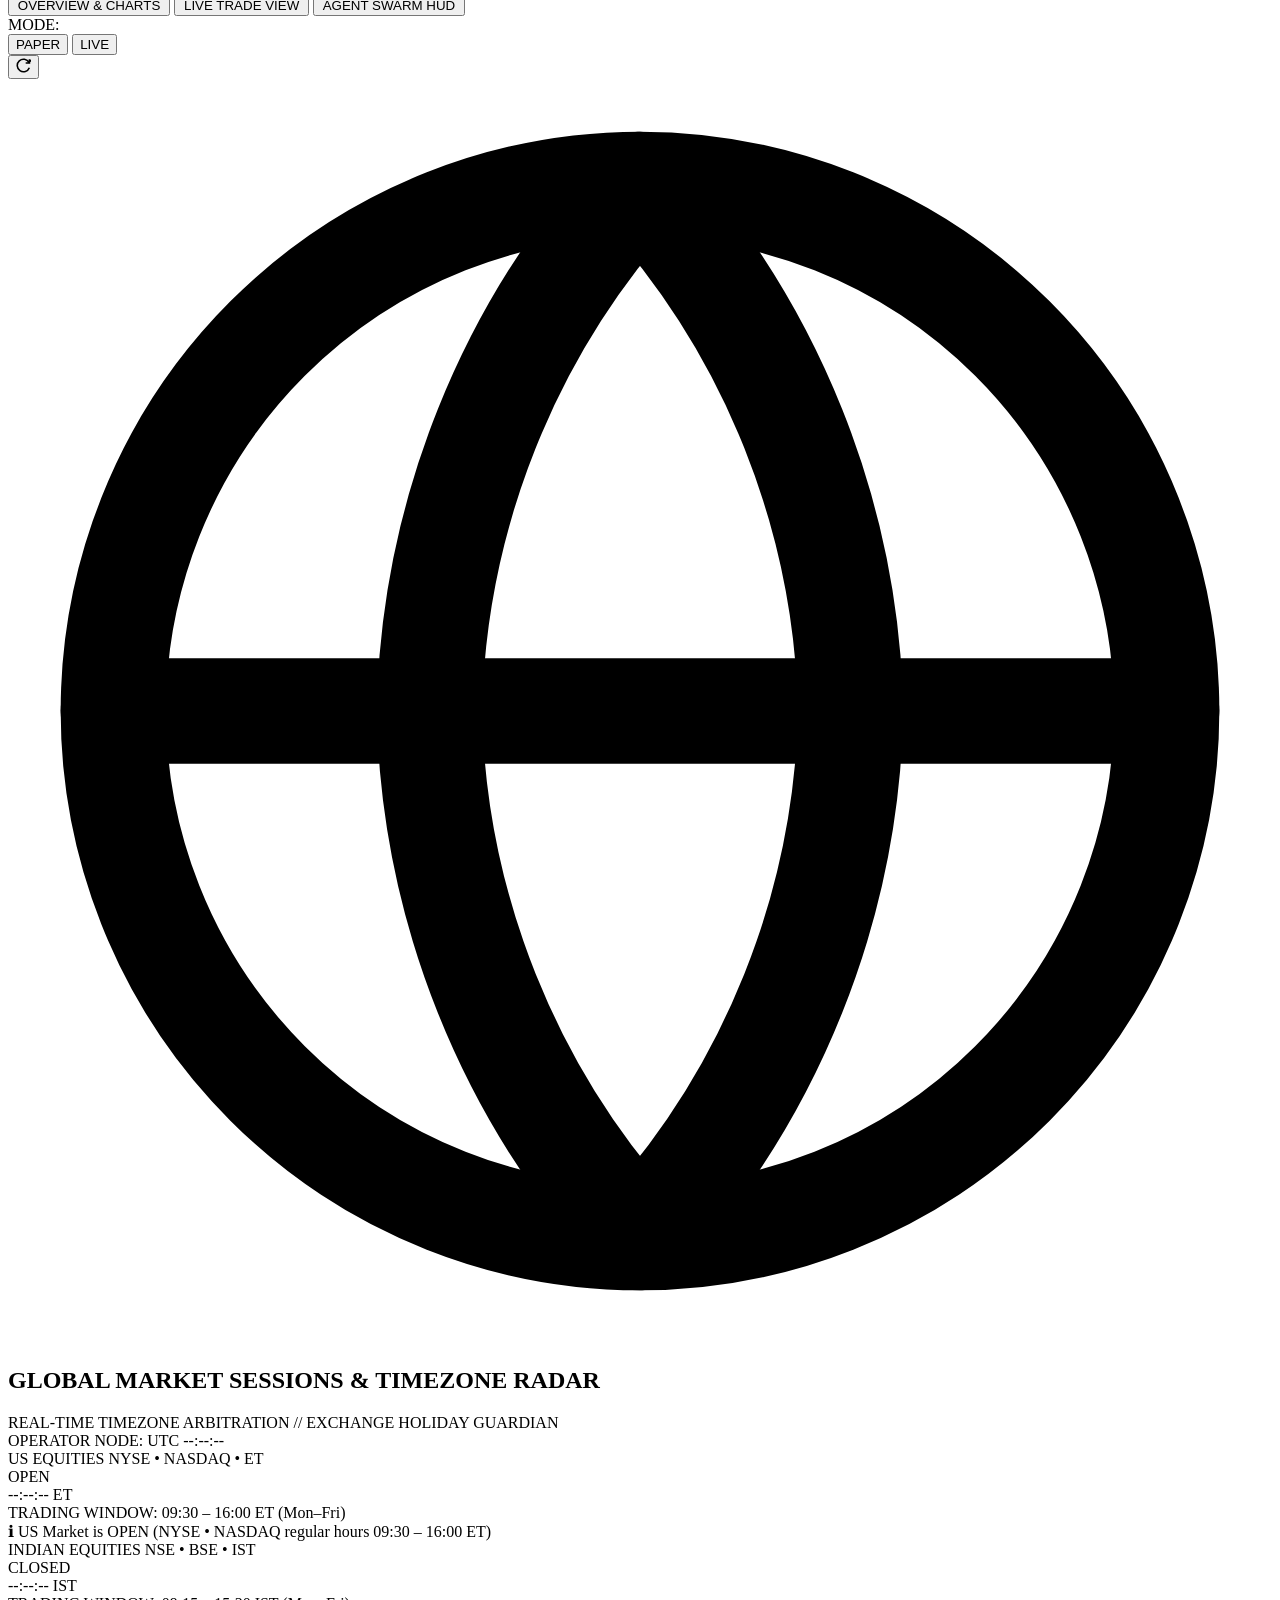
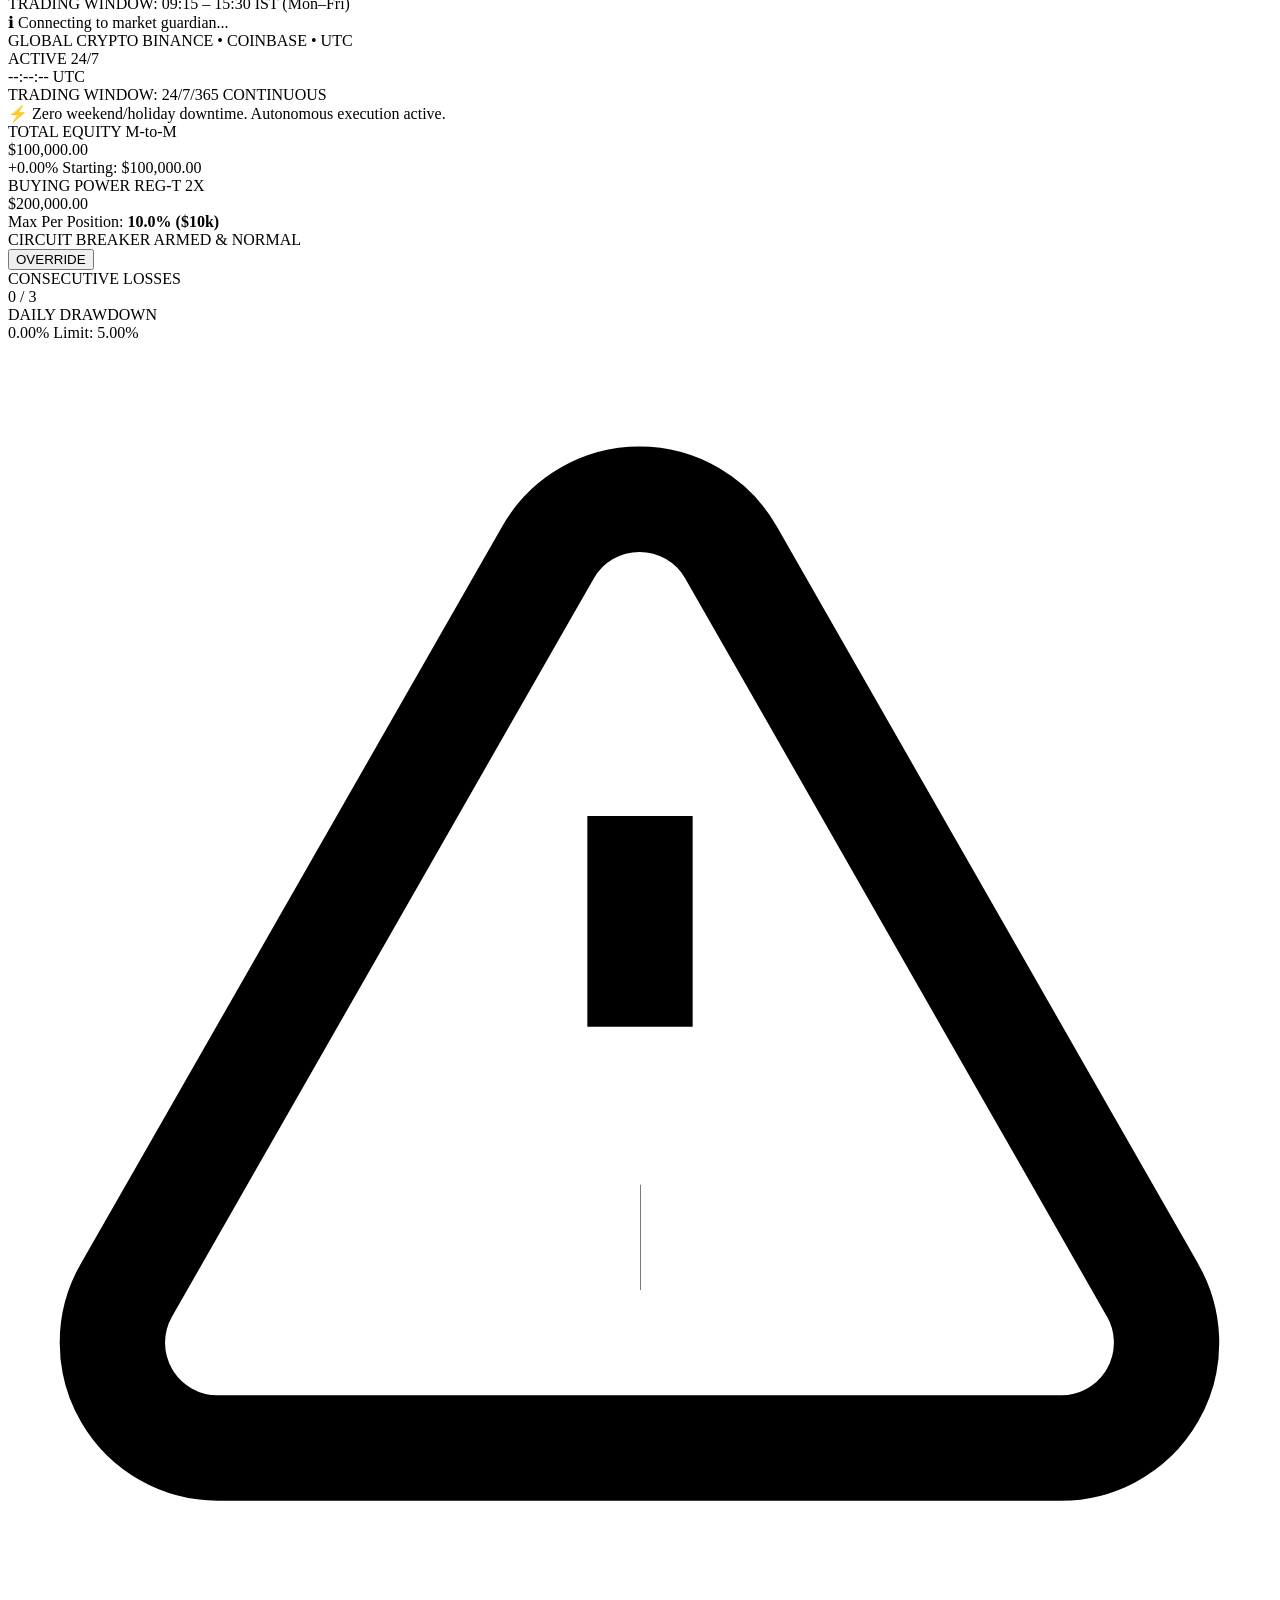
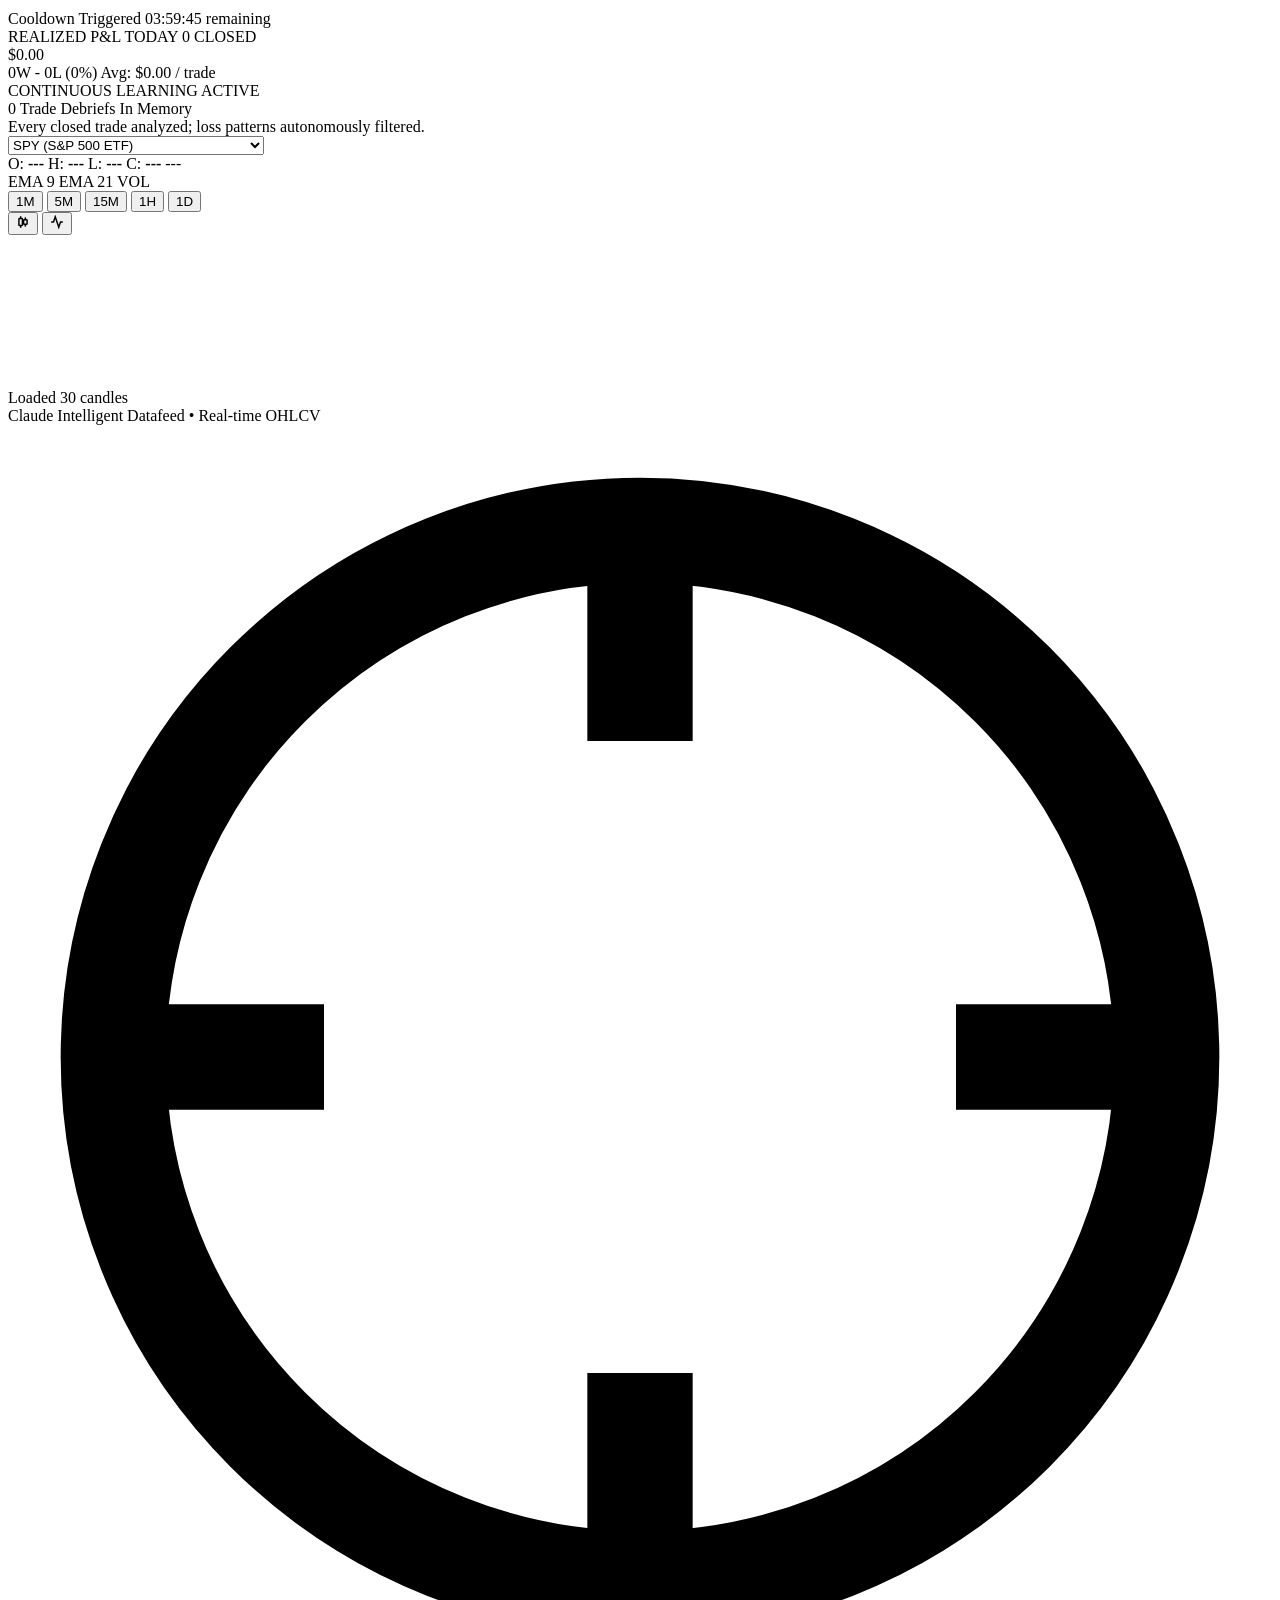
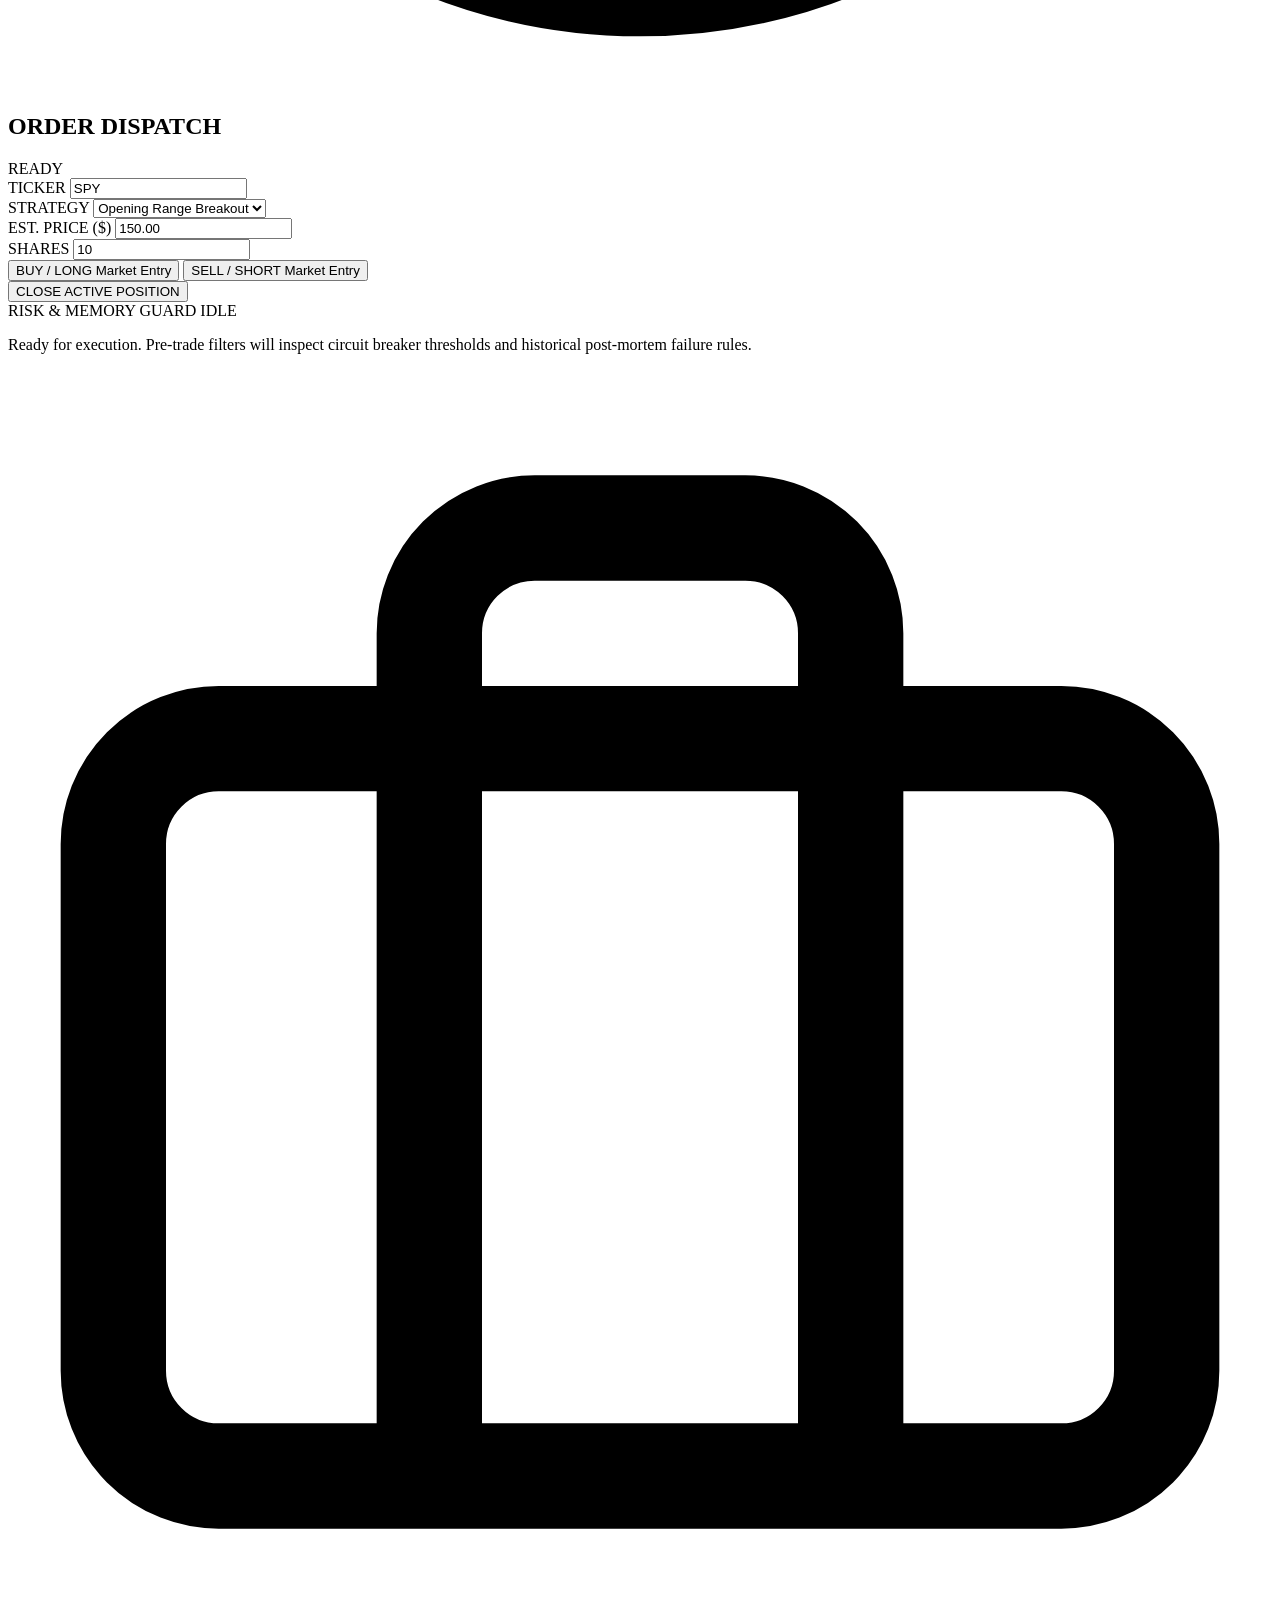
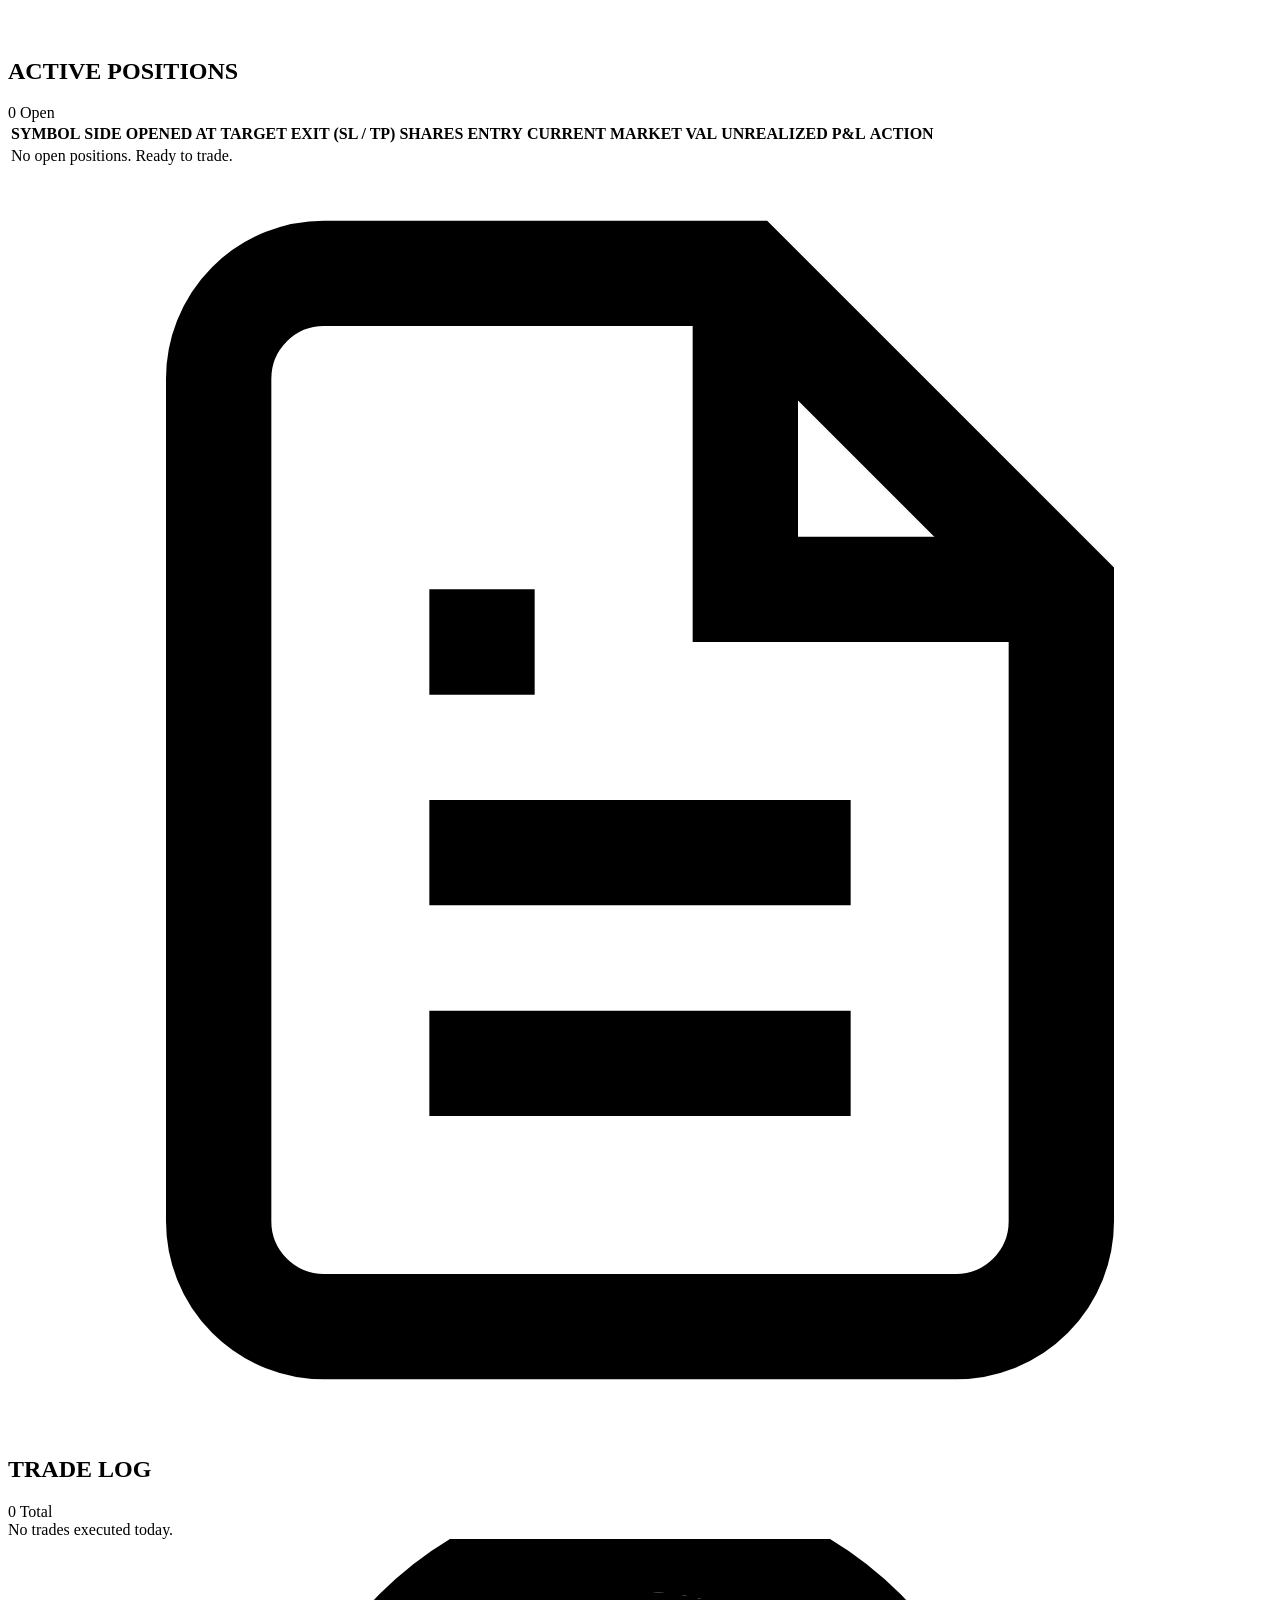
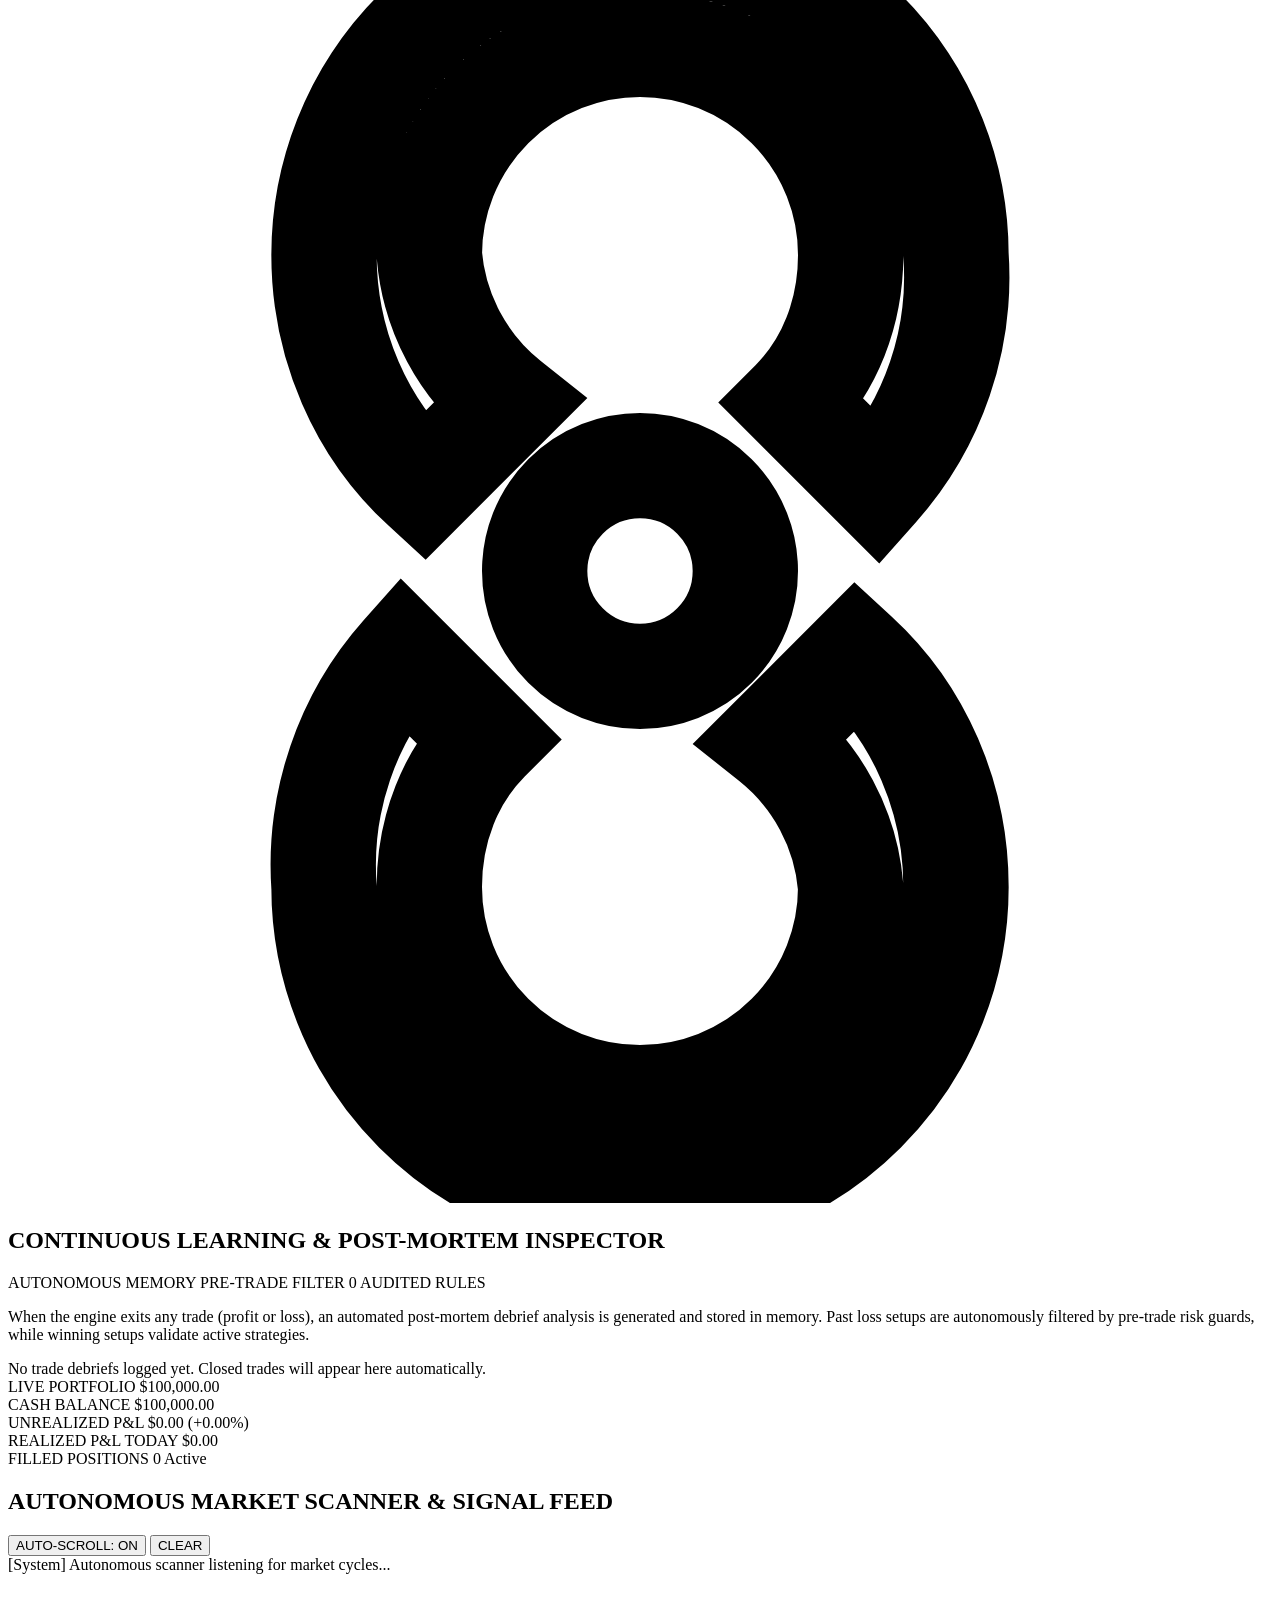
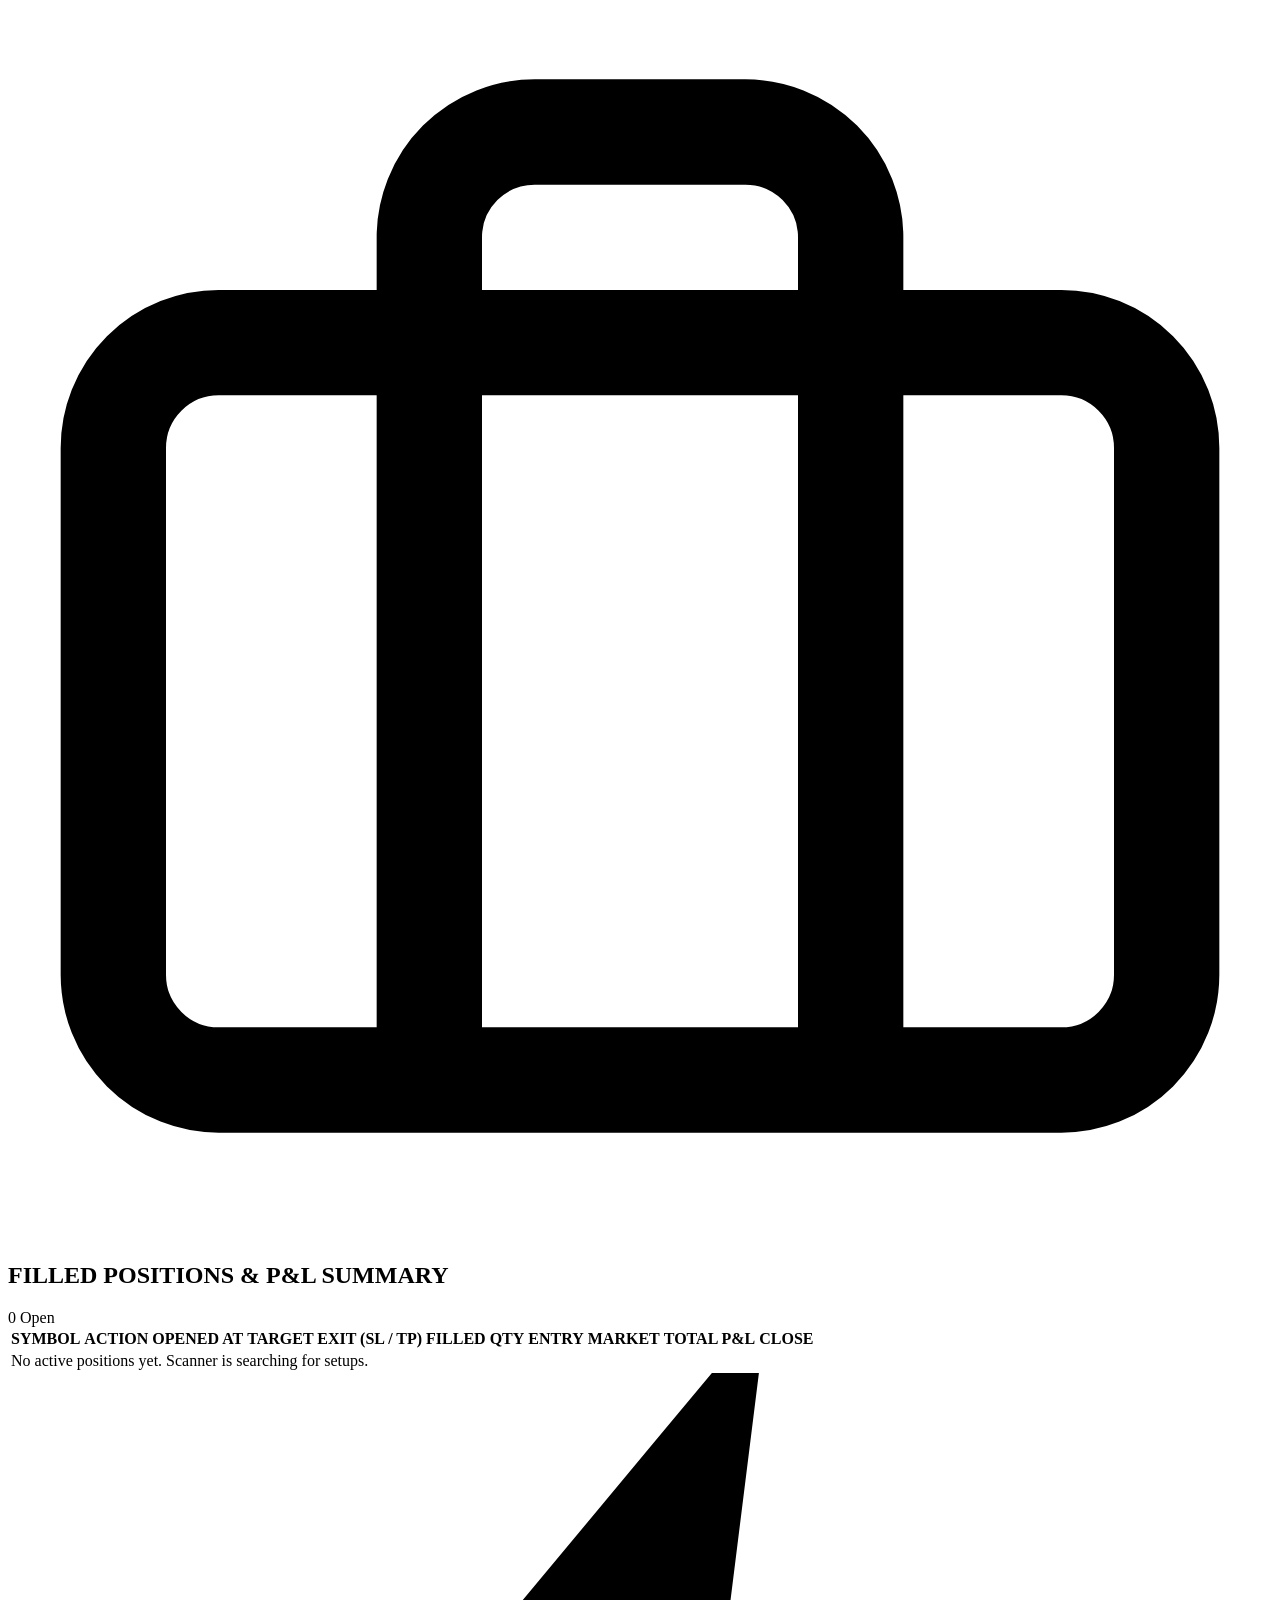
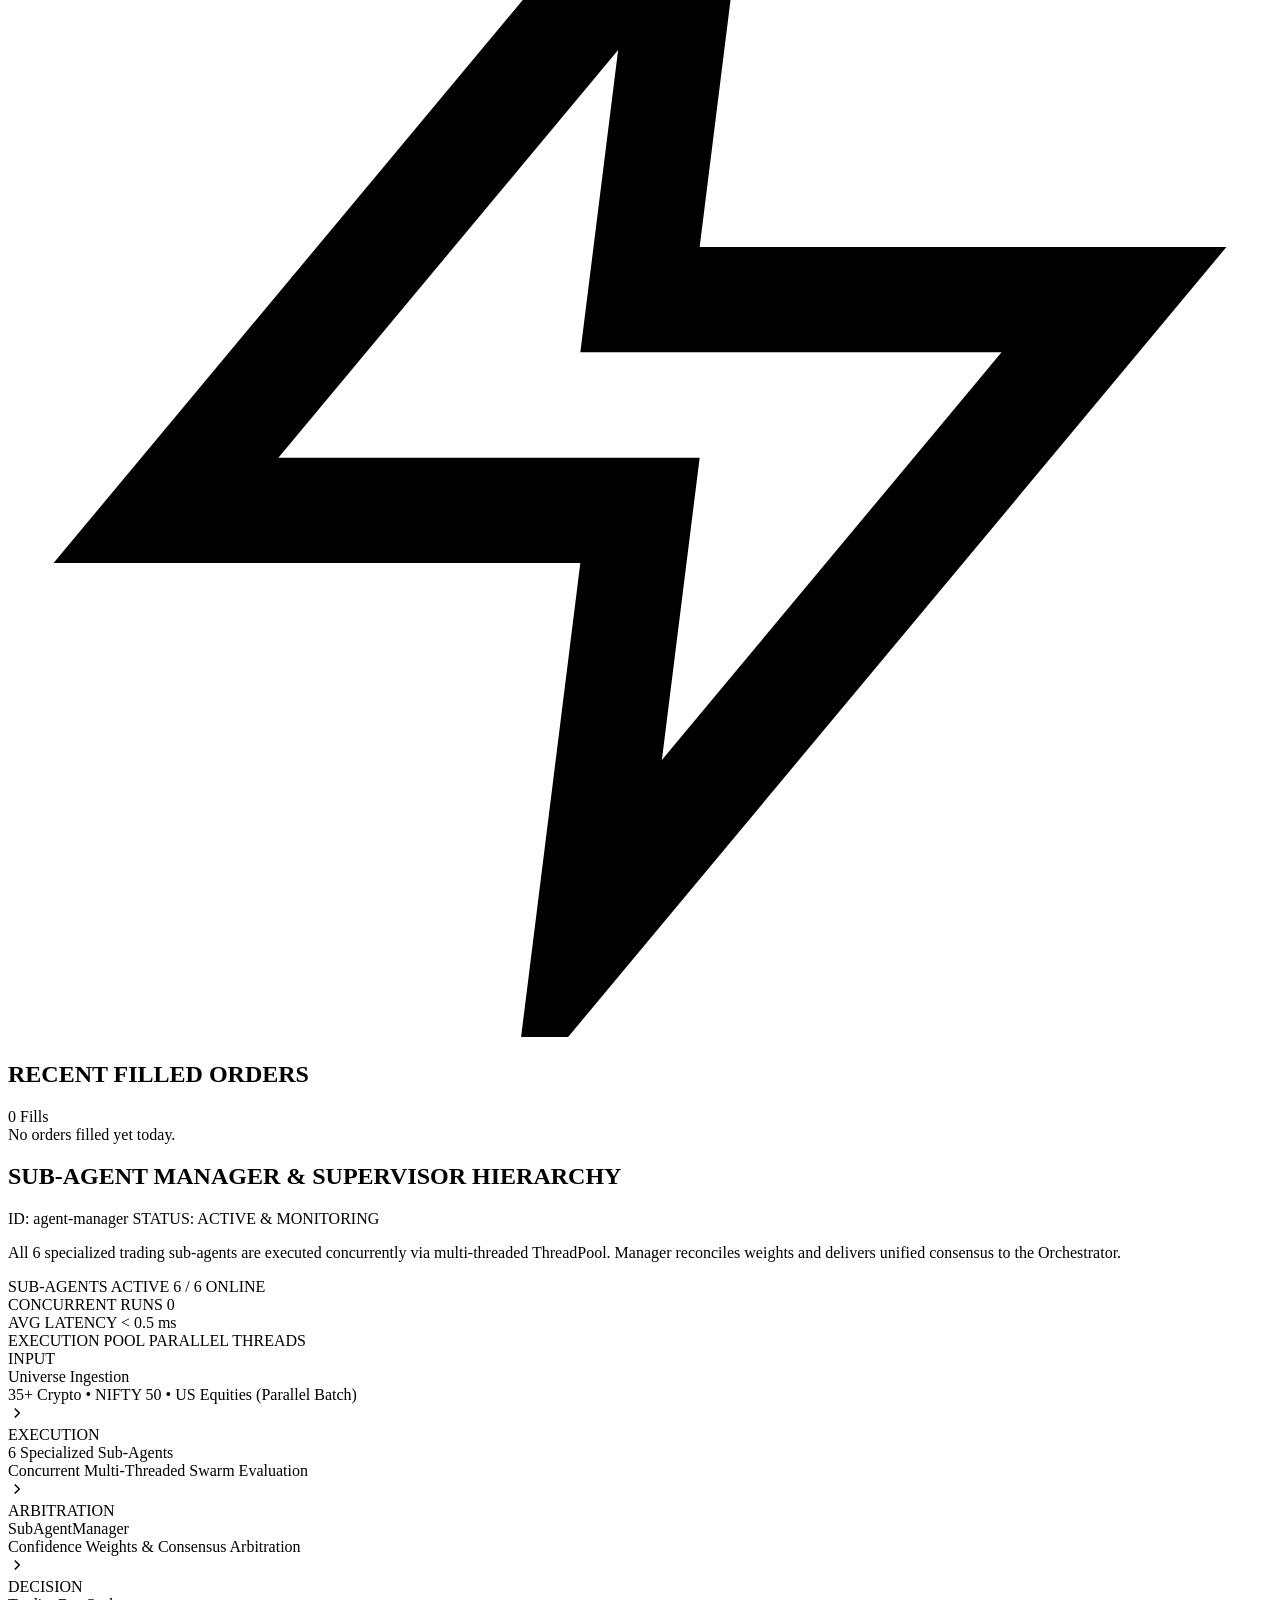
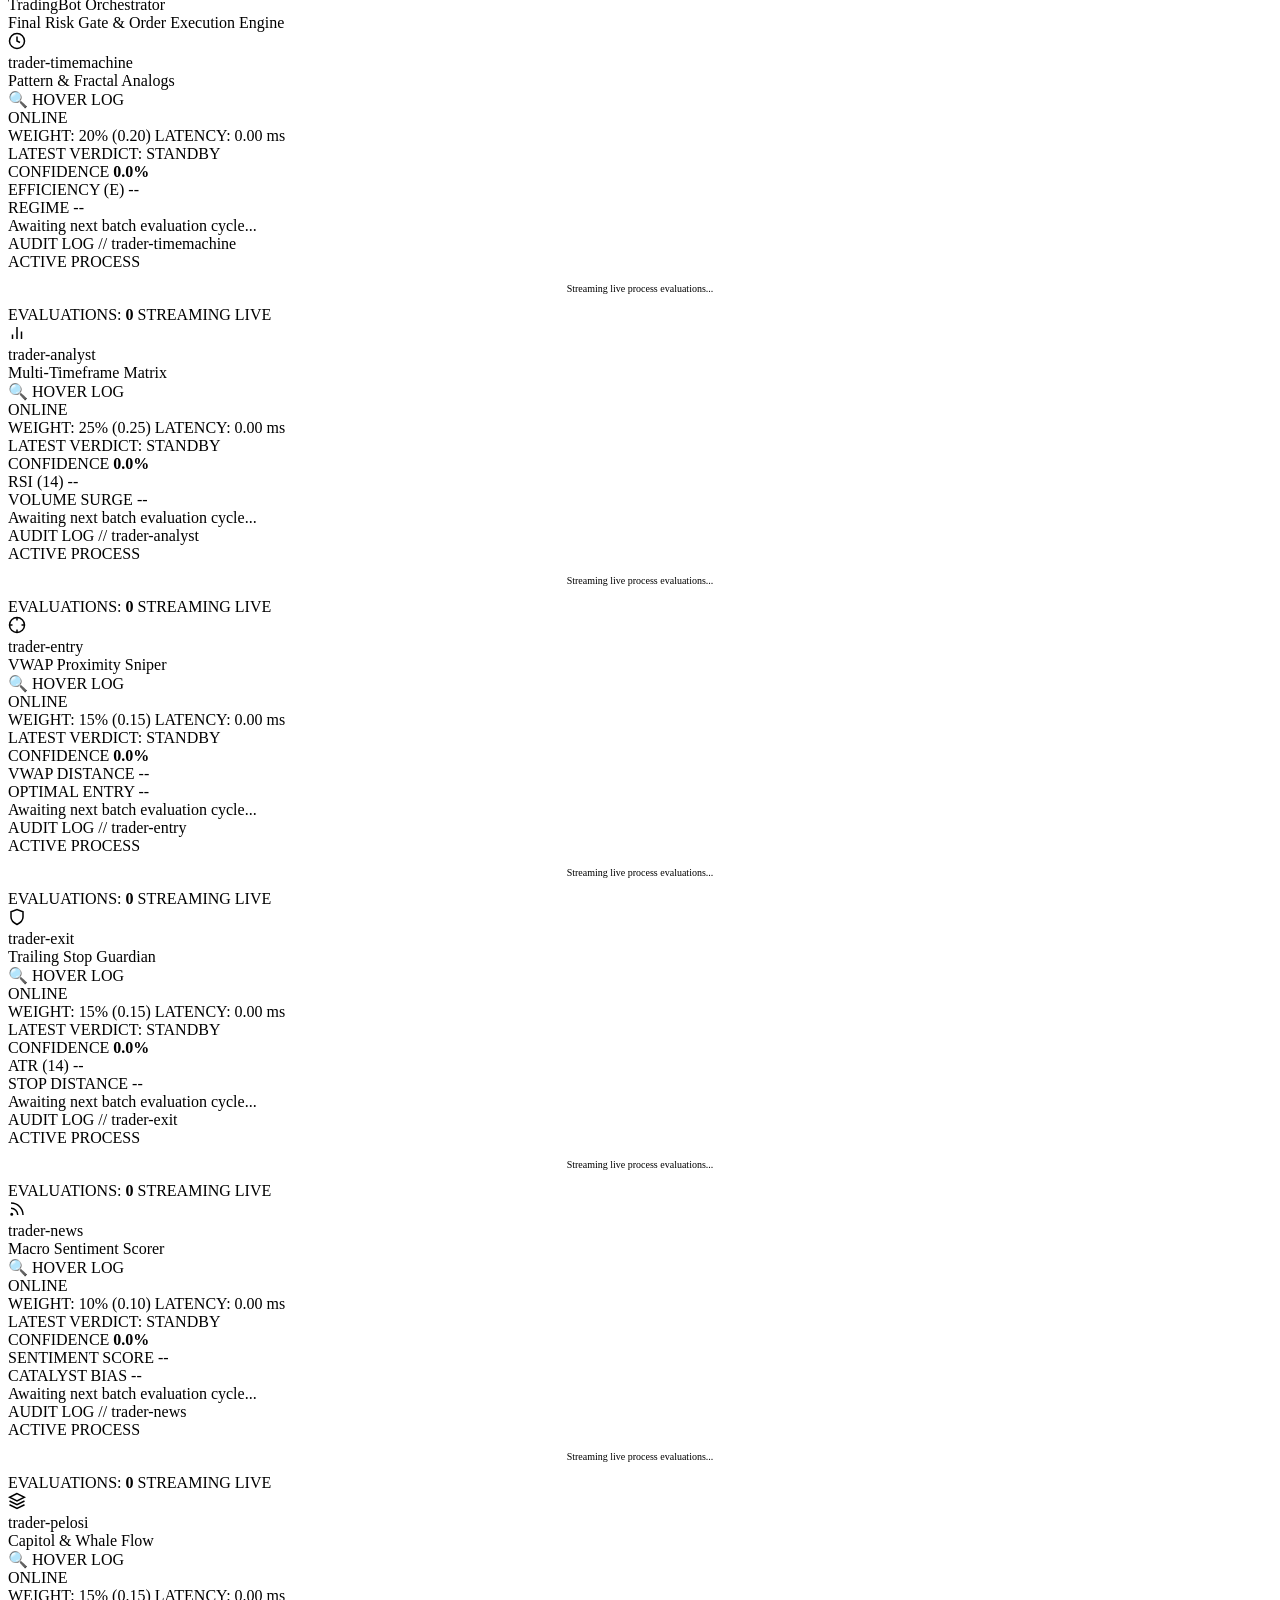
==== commit 639b506c: "feat: implement multi-dimensional trade diagnostics, swarm hierarchy, and market session routing - A" ====
--- a/dashboard/index.html
+++ b/dashboard/index.html
@@ -7,17 +7,21 @@
   <link rel="stylesheet" href="/styles.css">
   <link rel="preconnect" href="https://fonts.googleapis.com">
   <link rel="preconnect" href="https://fonts.gstatic.com" crossorigin>
-  <link href="https://fonts.googleapis.com/css2?family=JetBrains+Mono:wght@400;500;600;700&family=Plus+Jakarta+Sans:wght@400;500;600;700;800&display=swap" rel="stylesheet">
+  <link href="https://fonts.googleapis.com/css2?family=Orbitron:wght@500;600;700;800;900&family=JetBrains+Mono:wght@400;500;600;700;800&family=Plus+Jakarta+Sans:wght@400;500;600;700;800&display=swap" rel="stylesheet">
 </head>
 <body class="oled-theme">
   <!-- TOP HEADER -->
   <header class="top-nav">
     <div class="nav-left">
       <div class="brand">
-        <span class="brand-icon">⚡</span>
+        <div class="brand-icon-wrap">
+          <svg class="brand-svg-icon" viewBox="0 0 24 24" fill="none" stroke="currentColor" stroke-width="2.2" stroke-linecap="round" stroke-linejoin="round">
+            <polygon points="13 2 3 14 12 14 11 22 21 10 12 10 13 2"></polygon>
+          </svg>
+        </div>
         <div class="brand-text">
-          <h1>CLAUDE TRADING</h1>
-          <span class="sub-brand">AUTONOMOUS RISK & EXECUTION ENGINE</span>
+          <h1 class="hud-title">CLAUDE TRADING</h1>
+          <span class="sub-brand">AUTONOMOUS RISK &amp; EXECUTION ENGINE // HUD V2.4</span>
         </div>
       </div>
       <div class="engine-status-badge" id="engineStatusBadge">
@@ -46,11 +50,28 @@
     <div class="nav-right">
       <div class="nav-tab-buttons" id="mainTabNavigation">
         <button class="nav-tab-btn active" data-tab="tabOverview" id="btnTabOverview">
-          <span>📊 Overview & Charts</span>
+          <svg class="tab-svg" viewBox="0 0 24 24" fill="none" stroke="currentColor" stroke-width="2" stroke-linecap="round" stroke-linejoin="round">
+            <line x1="18" y1="20" x2="18" y2="10"></line>
+            <line x1="12" y1="20" x2="12" y2="4"></line>
+            <line x1="6" y1="20" x2="6" y2="14"></line>
+          </svg>
+          <span>OVERVIEW &amp; CHARTS</span>
         </button>
         <button class="nav-tab-btn" data-tab="tabLiveTrade" id="btnTabLiveTrade">
           <span class="live-dot-pulse"></span>
-          <span>⚡ Live Trade View</span>
+          <svg class="tab-svg" viewBox="0 0 24 24" fill="none" stroke="currentColor" stroke-width="2" stroke-linecap="round" stroke-linejoin="round">
+            <polyline points="22 12 18 12 15 21 9 3 6 12 2 12"></polyline>
+          </svg>
+          <span>LIVE TRADE VIEW</span>
+        </button>
+        <button class="nav-tab-btn" data-tab="tabAgentSwarm" id="btnTabAgentSwarm">
+          <span class="swarm-dot-pulse"></span>
+          <svg class="tab-svg" viewBox="0 0 24 24" fill="none" stroke="currentColor" stroke-width="2" stroke-linecap="round" stroke-linejoin="round">
+            <polygon points="12 2 2 7 12 12 22 7 12 2"></polygon>
+            <polyline points="2 17 12 22 22 17"></polyline>
+            <polyline points="2 12 12 17 22 12"></polyline>
+          </svg>
+          <span>AGENT SWARM HUD</span>
         </button>
       </div>
       <div class="mode-switch-wrapper">
@@ -70,6 +91,102 @@
 
   <!-- MAIN CONTAINER -->
   <main class="dashboard-grid">
+    <!-- GLOBAL MARKET SESSIONS & TIMEZONE RADAR -->
+    <section class="market-radar-hud" id="marketRadarHud">
+      <div class="radar-hud-header">
+        <div class="radar-hud-title-wrap">
+          <div class="radar-beacon-wrap">
+            <span class="radar-ping"></span>
+            <svg class="radar-icon" viewBox="0 0 24 24" fill="none" stroke="currentColor" stroke-width="2" stroke-linecap="round" stroke-linejoin="round">
+              <circle cx="12" cy="12" r="10"></circle>
+              <line x1="2" y1="12" x2="22" y2="12"></line>
+              <path d="M12 2a15.3 15.3 0 0 1 4 10 15.3 15.3 0 0 1-4 10 15.3 15.3 0 0 1-4-10 15.3 15.3 0 0 1 4-10z"></path>
+            </svg>
+          </div>
+          <div>
+            <h2 class="radar-title">GLOBAL MARKET SESSIONS &amp; TIMEZONE RADAR</h2>
+            <span class="radar-subtitle">REAL-TIME TIMEZONE ARBITRATION // EXCHANGE HOLIDAY GUARDIAN</span>
+          </div>
+        </div>
+        <div class="radar-operator-meta">
+          <span class="operator-meta-tag">OPERATOR NODE:</span>
+          <span class="operator-tz-badge mono" id="radarOperatorTz">UTC</span>
+          <span class="operator-clock mono text-accent" id="radarOperatorTime">--:--:--</span>
+        </div>
+      </div>
+
+      <div class="radar-cards-grid">
+        <!-- 1. US EQUITIES -->
+        <div class="radar-card" id="radarCardUS">
+          <div class="radar-card-top">
+            <div class="radar-exchange-info">
+              <span class="exchange-region">US EQUITIES</span>
+              <span class="exchange-tag">NYSE • NASDAQ • ET</span>
+            </div>
+            <div class="radar-status-pill open" id="radarPillUS">
+              <span class="radar-status-dot"></span>
+              <span class="radar-status-text" id="radarStatusTextUS">OPEN</span>
+            </div>
+          </div>
+          <div class="radar-clock-display mono" id="radarClockUS">--:--:-- ET</div>
+          <div class="radar-session-schedule">
+            <span class="schedule-label">TRADING WINDOW:</span>
+            <span class="schedule-value mono">09:30 – 16:00 ET (Mon–Fri)</span>
+          </div>
+          <div class="radar-footer-note" id="radarNoteUS">
+            <span class="note-icon">ℹ</span>
+            <span class="note-text" id="radarDetailUS">US Market is OPEN (NYSE • NASDAQ regular hours 09:30 – 16:00 ET)</span>
+          </div>
+        </div>
+
+        <!-- 2. INDIAN EQUITIES -->
+        <div class="radar-card" id="radarCardIN">
+          <div class="radar-card-top">
+            <div class="radar-exchange-info">
+              <span class="exchange-region">INDIAN EQUITIES</span>
+              <span class="exchange-tag">NSE • BSE • IST</span>
+            </div>
+            <div class="radar-status-pill closed" id="radarPillIN">
+              <span class="radar-status-dot"></span>
+              <span class="radar-status-text" id="radarStatusTextIN">CLOSED</span>
+            </div>
+          </div>
+          <div class="radar-clock-display mono" id="radarClockIN">--:--:-- IST</div>
+          <div class="radar-session-schedule">
+            <span class="schedule-label">TRADING WINDOW:</span>
+            <span class="schedule-value mono">09:15 – 15:30 IST (Mon–Fri)</span>
+          </div>
+          <div class="radar-footer-note" id="radarNoteIN">
+            <span class="note-icon">ℹ</span>
+            <span class="note-text" id="radarDetailIN">Connecting to market guardian...</span>
+          </div>
+        </div>
+
+        <!-- 3. GLOBAL CRYPTO -->
+        <div class="radar-card active-247" id="radarCardCrypto">
+          <div class="radar-card-top">
+            <div class="radar-exchange-info">
+              <span class="exchange-region">GLOBAL CRYPTO</span>
+              <span class="exchange-tag">BINANCE • COINBASE • UTC</span>
+            </div>
+            <div class="radar-status-pill open" id="radarPillCrypto">
+              <span class="radar-status-dot"></span>
+              <span class="radar-status-text">ACTIVE 24/7</span>
+            </div>
+          </div>
+          <div class="radar-clock-display mono" id="radarClockCrypto">--:--:-- UTC</div>
+          <div class="radar-session-schedule">
+            <span class="schedule-label">TRADING WINDOW:</span>
+            <span class="schedule-value mono text-emerald">24/7/365 CONTINUOUS</span>
+          </div>
+          <div class="radar-footer-note">
+            <span class="note-icon">⚡</span>
+            <span class="note-text text-emerald">Zero weekend/holiday downtime. Autonomous execution active.</span>
+          </div>
+        </div>
+      </div>
+    </section>
+
     <!-- TAB 1: OVERVIEW & CHARTS -->
     <div id="tabOverviewContent" class="tab-pane active">
       <!-- ROW 1: TOP STATS & CIRCUIT BREAKER BANNER -->
@@ -133,7 +250,11 @@
         </div>
         <div class="circuit-cooldown-banner hidden" id="cooldownBanner">
           <div class="cooldown-content">
-            <span class="warning-icon">⚠️</span>
+            <svg class="warning-svg" viewBox="0 0 24 24" fill="none" stroke="currentColor" stroke-width="2">
+              <path d="m21.73 18-8-14a2 2 0 0 0-3.48 0l-8 14A2 2 0 0 0 4 21h16a2 2 0 0 0 1.73-3Z"></path>
+              <line x1="12" y1="9" x2="12" y2="13"></line>
+              <line x1="12" y1="17" x2="12.01" y2="17"></line>
+            </svg>
             <div class="cooldown-text">
               <span class="cooldown-reason" id="cooldownReasonText">Cooldown Triggered</span>
               <span class="cooldown-timer mono" id="cooldownTimerText">03:59:45 remaining</span>
@@ -181,15 +302,15 @@
           <div class="symbol-control-group">
             <div class="symbol-select-wrap">
               <select id="symbolSelect" class="styled-select">
-                <optgroup label="Crypto">
+                <optgroup label="Crypto (24/7 Continuous)">
                   <option value="BTC-USD">BTC-USD (Bitcoin)</option>
                   <option value="ETH-USD">ETH-USD (Ethereum)</option>
                   <option value="SOL-USD">SOL-USD (Solana)</option>
                   <option value="AVAX-USD">AVAX-USD (Avalanche)</option>
                   <option value="DOGE-USD">DOGE-USD (Dogecoin)</option>
                 </optgroup>
-                <optgroup label="Equities">
-                  <option value="SPY" selected>SPY (S&P 500 ETF)</option>
+                <optgroup label="US Equities (NYSE / NASDAQ)">
+                  <option value="SPY" selected>SPY (S&amp;P 500 ETF)</option>
                   <option value="QQQ">QQQ (Nasdaq 100 ETF)</option>
                   <option value="AAPL">AAPL (Apple Inc.)</option>
                   <option value="MSFT">MSFT (Microsoft)</option>
@@ -204,6 +325,14 @@
                   <option value="COIN">COIN (Coinbase)</option>
                   <option value="MSTR">MSTR (MicroStrategy)</option>
                 </optgroup>
+                <optgroup label="Indian Equities (NSE / BSE)">
+                  <option value="RELIANCE.NS">RELIANCE.NS (Reliance Industries)</option>
+                  <option value="TCS.NS">TCS.NS (Tata Consultancy Services)</option>
+                  <option value="INFY.NS">INFY.NS (Infosys Limited)</option>
+                  <option value="HDFCBANK.NS">HDFCBANK.NS (HDFC Bank)</option>
+                  <option value="ICICIBANK.NS">ICICIBANK.NS (ICICI Bank)</option>
+                  <option value="TATAMOTORS.BO">TATAMOTORS.BO (Tata Motors)</option>
+                </optgroup>
               </select>
             </div>
             <div class="ohlc-summary mono" id="ohlcSummary">
@@ -216,16 +345,34 @@
           </div>
 
           <div class="chart-options-group">
+            <div class="chart-indicator-tags">
+              <span class="indicator-chip ema9" title="Fast Trend Indicator (9-period Exponential Moving Average)">EMA 9</span>
+              <span class="indicator-chip ema21" title="Slow Trend Indicator (21-period Exponential Moving Average)">EMA 21</span>
+              <span class="indicator-chip vol" title="Volume Profile Indicator">VOL</span>
+            </div>
             <div class="timeframe-buttons" id="timeframeSelector">
-              <button class="tf-btn" data-tf="1m">1m</button>
-              <button class="tf-btn" data-tf="5m">5m</button>
-              <button class="tf-btn active" data-tf="15m">15m</button>
-              <button class="tf-btn" data-tf="1h">1h</button>
+              <button class="tf-btn" data-tf="1m">1M</button>
+              <button class="tf-btn" data-tf="5m">5M</button>
+              <button class="tf-btn active" data-tf="15m">15M</button>
+              <button class="tf-btn" data-tf="1h">1H</button>
               <button class="tf-btn" data-tf="1d">1D</button>
             </div>
             <div class="view-type-buttons" id="chartTypeSelector">
-              <button class="type-btn active" data-type="candle" title="Candlestick">🕯️</button>
-              <button class="type-btn" data-type="line" title="Line View">📈</button>
+              <button class="type-btn active" data-type="candle" title="Candlestick View">
+                <svg width="14" height="14" viewBox="0 0 24 24" fill="none" stroke="currentColor" stroke-width="2.5">
+                  <line x1="8" y1="2" x2="8" y2="6"></line>
+                  <rect x="5" y="6" width="6" height="12" rx="1"></rect>
+                  <line x1="8" y1="18" x2="8" y2="22"></line>
+                  <line x1="16" y1="4" x2="16" y2="8"></line>
+                  <rect x="13" y="8" width="6" height="8" rx="1"></rect>
+                  <line x1="16" y1="16" x2="16" y2="20"></line>
+                </svg>
+              </button>
+              <button class="type-btn" data-type="line" title="Area Line View">
+                <svg width="14" height="14" viewBox="0 0 24 24" fill="none" stroke="currentColor" stroke-width="2.5">
+                  <polyline points="22 12 18 12 15 21 9 3 6 12 2 12"></polyline>
+                </svg>
+              </button>
             </div>
           </div>
         </div>
@@ -249,7 +396,13 @@
       <div class="workspace-card execution-panel">
         <div class="panel-header">
           <div class="flex-row items-center gap-2">
-            <span class="panel-icon">🎯</span>
+            <svg class="panel-svg" viewBox="0 0 24 24" fill="none" stroke="currentColor" stroke-width="2">
+              <circle cx="12" cy="12" r="10"></circle>
+              <line x1="22" y1="12" x2="18" y2="12"></line>
+              <line x1="6" y1="12" x2="2" y2="12"></line>
+              <line x1="12" y1="6" x2="12" y2="2"></line>
+              <line x1="12" y1="22" x2="12" y2="18"></line>
+            </svg>
             <h2 class="panel-title">ORDER DISPATCH</h2>
           </div>
           <span class="stat-tag tag-green">READY</span>
@@ -318,7 +471,10 @@
       <div class="workspace-card flex-2">
         <div class="panel-header">
           <div class="flex-row items-center gap-2">
-            <span class="panel-icon">💼</span>
+            <svg class="panel-svg" viewBox="0 0 24 24" fill="none" stroke="currentColor" stroke-width="2">
+              <rect x="2" y="7" width="20" height="14" rx="2" ry="2"></rect>
+              <path d="M16 21V5a2 2 0 0 0-2-2h-4a2 2 0 0 0-2 2v16"></path>
+            </svg>
             <h2 class="panel-title">ACTIVE POSITIONS</h2>
           </div>
           <span class="count-badge" id="openPositionCount">0 Open</span>
@@ -353,7 +509,13 @@
       <div class="workspace-card flex-1">
         <div class="panel-header">
           <div class="flex-row items-center gap-2">
-            <span class="panel-icon">📋</span>
+            <svg class="panel-svg" viewBox="0 0 24 24" fill="none" stroke="currentColor" stroke-width="2">
+              <path d="M14 2H6a2 2 0 0 0-2 2v16a2 2 0 0 0 2 2h12a2 2 0 0 0 2-2V8z"></path>
+              <polyline points="14 2 14 8 20 8"></polyline>
+              <line x1="16" y1="13" x2="8" y2="13"></line>
+              <line x1="16" y1="17" x2="8" y2="17"></line>
+              <polyline points="10 9 9 9 8 9"></polyline>
+            </svg>
             <h2 class="panel-title">TRADE LOG</h2>
           </div>
           <span class="count-badge" id="tradesCount">0 Total</span>
@@ -370,12 +532,17 @@
       <div class="workspace-card">
         <div class="panel-header">
           <div class="flex-row items-center gap-2">
-            <span class="panel-icon">🧠</span>
-            <h2 class="panel-title">CONTINUOUS LEARNING & POST-MORTEM INSPECTOR</h2>
+            <svg class="panel-svg" viewBox="0 0 24 24" fill="none" stroke="currentColor" stroke-width="2">
+              <path d="M12 2a4 4 0 0 1 4 4c0 1.1-.4 2.1-1.1 2.8l1.6 1.6A6 6 0 0 0 18 6a6 6 0 0 0-12 0c0 1.7.7 3.3 1.9 4.4l1.6-1.6A4 4 0 0 1 8 6a4 4 0 0 1 4-4z"></path>
+              <path d="M12 22a4 4 0 0 1-4-4c0-1.1.4-2.1 1.1-2.8l-1.6-1.6A6 6 0 0 0 6 18a6 6 0 0 0 12 0c0-1.7-.7-3.3-1.9-4.4l-1.6 1.6a4 4 0 0 1 1.5 2.8 4 4 0 0 1-4 4z"></path>
+              <circle cx="12" cy="12" r="2"></circle>
+            </svg>
+            <h2 class="panel-title">CONTINUOUS LEARNING &amp; POST-MORTEM INSPECTOR</h2>
           </div>
           <div class="flex-row items-center gap-2">
             <span class="stat-tag tag-purple">AUTONOMOUS MEMORY</span>
             <span class="stat-tag tag-blue">PRE-TRADE FILTER</span>
+            <span class="stat-tag tag-green" id="postMortemAuditTag">0 AUDITED RULES</span>
           </div>
         </div>
 
@@ -439,8 +606,11 @@
         <div class="workspace-card live-positions-panel">
           <div class="panel-header">
             <div class="flex-row items-center gap-2">
-              <span class="panel-icon">💼</span>
-              <h2 class="panel-title">FILLED POSITIONS & P&L SUMMARY</h2>
+              <svg class="panel-svg" viewBox="0 0 24 24" fill="none" stroke="currentColor" stroke-width="2">
+                <rect x="2" y="7" width="20" height="14" rx="2" ry="2"></rect>
+                <path d="M16 21V5a2 2 0 0 0-2-2h-4a2 2 0 0 0-2 2v16"></path>
+              </svg>
+              <h2 class="panel-title">FILLED POSITIONS &amp; P&amp;L SUMMARY</h2>
             </div>
             <span class="count-badge" id="livePositionsBadge">0 Open</span>
           </div>
@@ -471,7 +641,9 @@
           <!-- RECENT FILLS LOG -->
           <div class="panel-header mt-3">
             <div class="flex-row items-center gap-2">
-              <span class="panel-icon">⚡</span>
+              <svg class="panel-svg text-accent" viewBox="0 0 24 24" fill="none" stroke="currentColor" stroke-width="2">
+                <polygon points="13 2 3 14 12 14 11 22 21 10 12 10 13 2"></polygon>
+              </svg>
               <h2 class="panel-title">RECENT FILLED ORDERS</h2>
             </div>
             <span class="count-badge" id="liveFillsBadge">0 Fills</span>
@@ -483,6 +655,564 @@
         </div>
       </section>
     </div><!-- END TAB 2 -->
+
+    <!-- TAB 3: AGENT SWARM HUD -->
+    <div id="tabAgentSwarmContent" class="tab-pane hidden">
+      <!-- SWARM SUPERVISOR COMMAND BAR -->
+      <section class="swarm-supervisor-bar">
+        <div class="swarm-supervisor-info">
+          <div class="swarm-status-beacon-wrap">
+            <span class="swarm-beacon-ping"></span>
+            <div class="swarm-beacon-core"></div>
+          </div>
+          <div>
+            <div class="flex-row items-center gap-2">
+              <h2 class="swarm-bar-title">SUB-AGENT MANAGER &amp; SUPERVISOR HIERARCHY</h2>
+              <span class="stat-tag tag-cyan mono">ID: agent-manager</span>
+              <span class="stat-tag tag-green mono">STATUS: ACTIVE &amp; MONITORING</span>
+            </div>
+            <p class="swarm-bar-desc">
+              All 6 specialized trading sub-agents are executed concurrently via multi-threaded ThreadPool. Manager reconciles weights and delivers unified consensus to the Orchestrator.
+            </p>
+          </div>
+        </div>
+        <div class="swarm-supervisor-metrics">
+          <div class="supervisor-metric">
+            <span class="sup-lbl">SUB-AGENTS ACTIVE</span>
+            <span class="sup-val mono text-cyan" id="swarmActiveCount">6 / 6 ONLINE</span>
+          </div>
+          <div class="supervisor-metric">
+            <span class="sup-lbl">CONCURRENT RUNS</span>
+            <span class="sup-val mono text-accent" id="swarmTotalRuns">0</span>
+          </div>
+          <div class="supervisor-metric">
+            <span class="sup-lbl">AVG LATENCY</span>
+            <span class="sup-val mono text-purple" id="swarmAvgLatency">&lt; 0.5 ms</span>
+          </div>
+          <div class="supervisor-metric">
+            <span class="sup-lbl">EXECUTION POOL</span>
+            <span class="sup-val mono text-gold">PARALLEL THREADS</span>
+          </div>
+        </div>
+      </section>
+
+      <!-- AGENT HIERARCHY FLOW VISUALIZER -->
+      <section class="swarm-hierarchy-flow">
+        <div class="hierarchy-step">
+          <div class="hierarchy-step-badge">INPUT</div>
+          <div class="hierarchy-step-title">Universe Ingestion</div>
+          <div class="hierarchy-step-desc mono">35+ Crypto • NIFTY 50 • US Equities (Parallel Batch)</div>
+        </div>
+        <div class="hierarchy-connector">
+          <svg viewBox="0 0 24 24" width="18" height="18" fill="none" stroke="currentColor" stroke-width="2"><polyline points="9 18 15 12 9 6"></polyline></svg>
+        </div>
+        <div class="hierarchy-step active">
+          <div class="hierarchy-step-badge">EXECUTION</div>
+          <div class="hierarchy-step-title">6 Specialized Sub-Agents</div>
+          <div class="hierarchy-step-desc mono">Concurrent Multi-Threaded Swarm Evaluation</div>
+        </div>
+        <div class="hierarchy-connector">
+          <svg viewBox="0 0 24 24" width="18" height="18" fill="none" stroke="currentColor" stroke-width="2"><polyline points="9 18 15 12 9 6"></polyline></svg>
+        </div>
+        <div class="hierarchy-step supervisor">
+          <div class="hierarchy-step-badge">ARBITRATION</div>
+          <div class="hierarchy-step-title">SubAgentManager</div>
+          <div class="hierarchy-step-desc mono">Confidence Weights &amp; Consensus Arbitration</div>
+        </div>
+        <div class="hierarchy-connector">
+          <svg viewBox="0 0 24 24" width="18" height="18" fill="none" stroke="currentColor" stroke-width="2"><polyline points="9 18 15 12 9 6"></polyline></svg>
+        </div>
+        <div class="hierarchy-step orchestrator">
+          <div class="hierarchy-step-badge">DECISION</div>
+          <div class="hierarchy-step-title">TradingBot Orchestrator</div>
+          <div class="hierarchy-step-desc mono">Final Risk Gate &amp; Order Execution Engine</div>
+        </div>
+      </section>
+
+      <!-- 6 SPECIALIZED SUB-AGENT TELEMETRY CARDS GRID -->
+      <section class="swarm-agents-grid" id="swarmAgentsGrid">
+        <!-- 1. trader-timemachine -->
+        <div class="agent-card" id="agentCard-trader-timemachine" tabindex="0">
+          <div class="agent-card-header">
+            <div class="agent-identity">
+              <div class="agent-icon-badge time">
+                <svg viewBox="0 0 24 24" width="18" height="18" fill="none" stroke="currentColor" stroke-width="2">
+                  <circle cx="12" cy="12" r="10"></circle>
+                  <polyline points="12 6 12 12 16 14"></polyline>
+                </svg>
+              </div>
+              <div>
+                <div class="agent-id mono">trader-timemachine</div>
+                <div class="agent-role">Pattern &amp; Fractal Analogs</div>
+              </div>
+            </div>
+            <div class="flex-row items-center gap-2">
+              <span class="hover-inspect-pill mono" title="Hover to inspect live evaluation process log">🔍 HOVER LOG</span>
+              <div class="agent-status-pill online">
+                <span class="status-pulse-dot"></span>
+                <span class="status-text">ONLINE</span>
+              </div>
+            </div>
+          </div>
+          <div class="agent-body">
+            <div class="agent-meta-row">
+              <span class="agent-meta-lbl">WEIGHT:</span>
+              <span class="agent-meta-val mono text-accent">20% (0.20)</span>
+              <span class="agent-meta-lbl">LATENCY:</span>
+              <span class="agent-meta-val mono" id="lat-trader-timemachine">0.00 ms</span>
+            </div>
+            <div class="agent-signal-box">
+              <div class="signal-header">
+                <span class="sig-lbl">LATEST VERDICT:</span>
+                <span class="sig-action-badge neutral mono" id="act-trader-timemachine">STANDBY</span>
+              </div>
+              <div class="confidence-bar-wrap">
+                <div class="confidence-bar-fill" id="confBar-trader-timemachine" style="width: 0%"></div>
+              </div>
+              <div class="confidence-label mono">
+                <span>CONFIDENCE</span>
+                <strong id="confVal-trader-timemachine">0.0%</strong>
+              </div>
+            </div>
+            <div class="agent-metrics-grid" id="metrics-trader-timemachine">
+              <div class="metric-cell">
+                <span class="m-lbl">EFFICIENCY (E)</span>
+                <span class="m-val mono" id="mEff-trader-timemachine">--</span>
+              </div>
+              <div class="metric-cell">
+                <span class="m-lbl">REGIME</span>
+                <span class="m-val mono text-cyan" id="mRegime-trader-timemachine">--</span>
+              </div>
+            </div>
+            <div class="agent-reason-text" id="reason-trader-timemachine">
+              Awaiting next batch evaluation cycle...
+            </div>
+          </div>
+          <!-- LIVE HOVER PROCESS INSPECTOR POPOVER -->
+          <div class="agent-hover-popover" id="popover-trader-timemachine">
+            <div class="popover-header">
+              <div class="popover-title mono">
+                <span class="live-dot-pulse"></span>
+                <span>AUDIT LOG // trader-timemachine</span>
+              </div>
+              <span class="popover-status-badge mono">ACTIVE PROCESS</span>
+            </div>
+            <div class="popover-log-list mono" id="popoverLogs-trader-timemachine">
+              <div class="text-muted" style="font-size: 10px; padding: 12px; text-align: center;">Streaming live process evaluations...</div>
+            </div>
+            <div class="popover-footer mono">
+              <span>EVALUATIONS: <strong id="popoverTotal-trader-timemachine" class="text-accent">0</strong></span>
+              <span class="text-bullish">STREAMING LIVE</span>
+            </div>
+          </div>
+        </div>
+
+        <!-- 2. trader-analyst -->
+        <div class="agent-card" id="agentCard-trader-analyst" tabindex="0">
+          <div class="agent-card-header">
+            <div class="agent-identity">
+              <div class="agent-icon-badge analyst">
+                <svg viewBox="0 0 24 24" width="18" height="18" fill="none" stroke="currentColor" stroke-width="2">
+                  <line x1="18" y1="20" x2="18" y2="10"></line>
+                  <line x1="12" y1="20" x2="12" y2="4"></line>
+                  <line x1="6" y1="20" x2="6" y2="14"></line>
+                </svg>
+              </div>
+              <div>
+                <div class="agent-id mono">trader-analyst</div>
+                <div class="agent-role">Multi-Timeframe Matrix</div>
+              </div>
+            </div>
+            <div class="flex-row items-center gap-2">
+              <span class="hover-inspect-pill mono" title="Hover to inspect live evaluation process log">🔍 HOVER LOG</span>
+              <div class="agent-status-pill online">
+                <span class="status-pulse-dot"></span>
+                <span class="status-text">ONLINE</span>
+              </div>
+            </div>
+          </div>
+          <div class="agent-body">
+            <div class="agent-meta-row">
+              <span class="agent-meta-lbl">WEIGHT:</span>
+              <span class="agent-meta-val mono text-accent">25% (0.25)</span>
+              <span class="agent-meta-lbl">LATENCY:</span>
+              <span class="agent-meta-val mono" id="lat-trader-analyst">0.00 ms</span>
+            </div>
+            <div class="agent-signal-box">
+              <div class="signal-header">
+                <span class="sig-lbl">LATEST VERDICT:</span>
+                <span class="sig-action-badge neutral mono" id="act-trader-analyst">STANDBY</span>
+              </div>
+              <div class="confidence-bar-wrap">
+                <div class="confidence-bar-fill" id="confBar-trader-analyst" style="width: 0%"></div>
+              </div>
+              <div class="confidence-label mono">
+                <span>CONFIDENCE</span>
+                <strong id="confVal-trader-analyst">0.0%</strong>
+              </div>
+            </div>
+            <div class="agent-metrics-grid" id="metrics-trader-analyst">
+              <div class="metric-cell">
+                <span class="m-lbl">RSI (14)</span>
+                <span class="m-val mono" id="mRsi-trader-analyst">--</span>
+              </div>
+              <div class="metric-cell">
+                <span class="m-lbl">VOLUME SURGE</span>
+                <span class="m-val mono text-accent" id="mVol-trader-analyst">--</span>
+              </div>
+            </div>
+            <div class="agent-reason-text" id="reason-trader-analyst">
+              Awaiting next batch evaluation cycle...
+            </div>
+          </div>
+          <!-- LIVE HOVER PROCESS INSPECTOR POPOVER -->
+          <div class="agent-hover-popover" id="popover-trader-analyst">
+            <div class="popover-header">
+              <div class="popover-title mono">
+                <span class="live-dot-pulse"></span>
+                <span>AUDIT LOG // trader-analyst</span>
+              </div>
+              <span class="popover-status-badge mono">ACTIVE PROCESS</span>
+            </div>
+            <div class="popover-log-list mono" id="popoverLogs-trader-analyst">
+              <div class="text-muted" style="font-size: 10px; padding: 12px; text-align: center;">Streaming live process evaluations...</div>
+            </div>
+            <div class="popover-footer mono">
+              <span>EVALUATIONS: <strong id="popoverTotal-trader-analyst" class="text-accent">0</strong></span>
+              <span class="text-bullish">STREAMING LIVE</span>
+            </div>
+          </div>
+        </div>
+
+        <!-- 3. trader-entry -->
+        <div class="agent-card" id="agentCard-trader-entry" tabindex="0">
+          <div class="agent-card-header">
+            <div class="agent-identity">
+              <div class="agent-icon-badge entry">
+                <svg viewBox="0 0 24 24" width="18" height="18" fill="none" stroke="currentColor" stroke-width="2">
+                  <circle cx="12" cy="12" r="10"></circle>
+                  <line x1="22" y1="12" x2="18" y2="12"></line>
+                  <line x1="6" y1="12" x2="2" y2="12"></line>
+                  <line x1="12" y1="6" x2="12" y2="2"></line>
+                  <line x1="12" y1="22" x2="12" y2="18"></line>
+                </svg>
+              </div>
+              <div>
+                <div class="agent-id mono">trader-entry</div>
+                <div class="agent-role">VWAP Proximity Sniper</div>
+              </div>
+            </div>
+            <div class="flex-row items-center gap-2">
+              <span class="hover-inspect-pill mono" title="Hover to inspect live evaluation process log">🔍 HOVER LOG</span>
+              <div class="agent-status-pill online">
+                <span class="status-pulse-dot"></span>
+                <span class="status-text">ONLINE</span>
+              </div>
+            </div>
+          </div>
+          <div class="agent-body">
+            <div class="agent-meta-row">
+              <span class="agent-meta-lbl">WEIGHT:</span>
+              <span class="agent-meta-val mono text-accent">15% (0.15)</span>
+              <span class="agent-meta-lbl">LATENCY:</span>
+              <span class="agent-meta-val mono" id="lat-trader-entry">0.00 ms</span>
+            </div>
+            <div class="agent-signal-box">
+              <div class="signal-header">
+                <span class="sig-lbl">LATEST VERDICT:</span>
+                <span class="sig-action-badge neutral mono" id="act-trader-entry">STANDBY</span>
+              </div>
+              <div class="confidence-bar-wrap">
+                <div class="confidence-bar-fill" id="confBar-trader-entry" style="width: 0%"></div>
+              </div>
+              <div class="confidence-label mono">
+                <span>CONFIDENCE</span>
+                <strong id="confVal-trader-entry">0.0%</strong>
+              </div>
+            </div>
+            <div class="agent-metrics-grid" id="metrics-trader-entry">
+              <div class="metric-cell">
+                <span class="m-lbl">VWAP DISTANCE</span>
+                <span class="m-val mono" id="mVwap-trader-entry">--</span>
+              </div>
+              <div class="metric-cell">
+                <span class="m-lbl">OPTIMAL ENTRY</span>
+                <span class="m-val mono text-gold" id="mOptPrice-trader-entry">--</span>
+              </div>
+            </div>
+            <div class="agent-reason-text" id="reason-trader-entry">
+              Awaiting next batch evaluation cycle...
+            </div>
+          </div>
+          <!-- LIVE HOVER PROCESS INSPECTOR POPOVER -->
+          <div class="agent-hover-popover" id="popover-trader-entry">
+            <div class="popover-header">
+              <div class="popover-title mono">
+                <span class="live-dot-pulse"></span>
+                <span>AUDIT LOG // trader-entry</span>
+              </div>
+              <span class="popover-status-badge mono">ACTIVE PROCESS</span>
+            </div>
+            <div class="popover-log-list mono" id="popoverLogs-trader-entry">
+              <div class="text-muted" style="font-size: 10px; padding: 12px; text-align: center;">Streaming live process evaluations...</div>
+            </div>
+            <div class="popover-footer mono">
+              <span>EVALUATIONS: <strong id="popoverTotal-trader-entry" class="text-accent">0</strong></span>
+              <span class="text-bullish">STREAMING LIVE</span>
+            </div>
+          </div>
+        </div>
+
+        <!-- 4. trader-exit -->
+        <div class="agent-card" id="agentCard-trader-exit" tabindex="0">
+          <div class="agent-card-header">
+            <div class="agent-identity">
+              <div class="agent-icon-badge exit">
+                <svg viewBox="0 0 24 24" width="18" height="18" fill="none" stroke="currentColor" stroke-width="2">
+                  <path d="M12 22s8-4 8-10V5l-8-3-8 3v7c0 6 8 10 8 10z"></path>
+                </svg>
+              </div>
+              <div>
+                <div class="agent-id mono">trader-exit</div>
+                <div class="agent-role">Trailing Stop Guardian</div>
+              </div>
+            </div>
+            <div class="flex-row items-center gap-2">
+              <span class="hover-inspect-pill mono" title="Hover to inspect live evaluation process log">🔍 HOVER LOG</span>
+              <div class="agent-status-pill online">
+                <span class="status-pulse-dot"></span>
+                <span class="status-text">ONLINE</span>
+              </div>
+            </div>
+          </div>
+          <div class="agent-body">
+            <div class="agent-meta-row">
+              <span class="agent-meta-lbl">WEIGHT:</span>
+              <span class="agent-meta-val mono text-accent">15% (0.15)</span>
+              <span class="agent-meta-lbl">LATENCY:</span>
+              <span class="agent-meta-val mono" id="lat-trader-exit">0.00 ms</span>
+            </div>
+            <div class="agent-signal-box">
+              <div class="signal-header">
+                <span class="sig-lbl">LATEST VERDICT:</span>
+                <span class="sig-action-badge neutral mono" id="act-trader-exit">STANDBY</span>
+              </div>
+              <div class="confidence-bar-wrap">
+                <div class="confidence-bar-fill" id="confBar-trader-exit" style="width: 0%"></div>
+              </div>
+              <div class="confidence-label mono">
+                <span>CONFIDENCE</span>
+                <strong id="confVal-trader-exit">0.0%</strong>
+              </div>
+            </div>
+            <div class="agent-metrics-grid" id="metrics-trader-exit">
+              <div class="metric-cell">
+                <span class="m-lbl">ATR (14)</span>
+                <span class="m-val mono" id="mAtr-trader-exit">--</span>
+              </div>
+              <div class="metric-cell">
+                <span class="m-lbl">STOP DISTANCE</span>
+                <span class="m-val mono text-purple" id="mStopDist-trader-exit">--</span>
+              </div>
+            </div>
+            <div class="agent-reason-text" id="reason-trader-exit">
+              Awaiting next batch evaluation cycle...
+            </div>
+          </div>
+          <!-- LIVE HOVER PROCESS INSPECTOR POPOVER -->
+          <div class="agent-hover-popover" id="popover-trader-exit">
+            <div class="popover-header">
+              <div class="popover-title mono">
+                <span class="live-dot-pulse"></span>
+                <span>AUDIT LOG // trader-exit</span>
+              </div>
+              <span class="popover-status-badge mono">ACTIVE PROCESS</span>
+            </div>
+            <div class="popover-log-list mono" id="popoverLogs-trader-exit">
+              <div class="text-muted" style="font-size: 10px; padding: 12px; text-align: center;">Streaming live process evaluations...</div>
+            </div>
+            <div class="popover-footer mono">
+              <span>EVALUATIONS: <strong id="popoverTotal-trader-exit" class="text-accent">0</strong></span>
+              <span class="text-bullish">STREAMING LIVE</span>
+            </div>
+          </div>
+        </div>
+
+        <!-- 5. trader-news -->
+        <div class="agent-card" id="agentCard-trader-news" tabindex="0">
+          <div class="agent-card-header">
+            <div class="agent-identity">
+              <div class="agent-icon-badge news">
+                <svg viewBox="0 0 24 24" width="18" height="18" fill="none" stroke="currentColor" stroke-width="2">
+                  <path d="M4 11a9 9 0 0 1 9 9"></path>
+                  <path d="M4 4a16 16 0 0 1 16 16"></path>
+                  <circle cx="5" cy="19" r="1"></circle>
+                </svg>
+              </div>
+              <div>
+                <div class="agent-id mono">trader-news</div>
+                <div class="agent-role">Macro Sentiment Scorer</div>
+              </div>
+            </div>
+            <div class="flex-row items-center gap-2">
+              <span class="hover-inspect-pill mono" title="Hover to inspect live evaluation process log">🔍 HOVER LOG</span>
+              <div class="agent-status-pill online">
+                <span class="status-pulse-dot"></span>
+                <span class="status-text">ONLINE</span>
+              </div>
+            </div>
+          </div>
+          <div class="agent-body">
+            <div class="agent-meta-row">
+              <span class="agent-meta-lbl">WEIGHT:</span>
+              <span class="agent-meta-val mono text-accent">10% (0.10)</span>
+              <span class="agent-meta-lbl">LATENCY:</span>
+              <span class="agent-meta-val mono" id="lat-trader-news">0.00 ms</span>
+            </div>
+            <div class="agent-signal-box">
+              <div class="signal-header">
+                <span class="sig-lbl">LATEST VERDICT:</span>
+                <span class="sig-action-badge neutral mono" id="act-trader-news">STANDBY</span>
+              </div>
+              <div class="confidence-bar-wrap">
+                <div class="confidence-bar-fill" id="confBar-trader-news" style="width: 0%"></div>
+              </div>
+              <div class="confidence-label mono">
+                <span>CONFIDENCE</span>
+                <strong id="confVal-trader-news">0.0%</strong>
+              </div>
+            </div>
+            <div class="agent-metrics-grid" id="metrics-trader-news">
+              <div class="metric-cell">
+                <span class="m-lbl">SENTIMENT SCORE</span>
+                <span class="m-val mono" id="mSent-trader-news">--</span>
+              </div>
+              <div class="metric-cell">
+                <span class="m-lbl">CATALYST BIAS</span>
+                <span class="m-val mono text-cyan" id="mBias-trader-news">--</span>
+              </div>
+            </div>
+            <div class="agent-reason-text" id="reason-trader-news">
+              Awaiting next batch evaluation cycle...
+            </div>
+          </div>
+          <!-- LIVE HOVER PROCESS INSPECTOR POPOVER -->
+          <div class="agent-hover-popover" id="popover-trader-news">
+            <div class="popover-header">
+              <div class="popover-title mono">
+                <span class="live-dot-pulse"></span>
+                <span>AUDIT LOG // trader-news</span>
+              </div>
+              <span class="popover-status-badge mono">ACTIVE PROCESS</span>
+            </div>
+            <div class="popover-log-list mono" id="popoverLogs-trader-news">
+              <div class="text-muted" style="font-size: 10px; padding: 12px; text-align: center;">Streaming live process evaluations...</div>
+            </div>
+            <div class="popover-footer mono">
+              <span>EVALUATIONS: <strong id="popoverTotal-trader-news" class="text-accent">0</strong></span>
+              <span class="text-bullish">STREAMING LIVE</span>
+            </div>
+          </div>
+        </div>
+
+        <!-- 6. trader-pelosi -->
+        <div class="agent-card" id="agentCard-trader-pelosi" tabindex="0">
+          <div class="agent-card-header">
+            <div class="agent-identity">
+              <div class="agent-icon-badge pelosi">
+                <svg viewBox="0 0 24 24" width="18" height="18" fill="none" stroke="currentColor" stroke-width="2">
+                  <polygon points="12 2 2 7 12 12 22 7 12 2"></polygon>
+                  <polyline points="2 17 12 22 22 17"></polyline>
+                  <polyline points="2 12 12 17 22 12"></polyline>
+                </svg>
+              </div>
+              <div>
+                <div class="agent-id mono">trader-pelosi</div>
+                <div class="agent-role">Capitol &amp; Whale Flow</div>
+              </div>
+            </div>
+            <div class="flex-row items-center gap-2">
+              <span class="hover-inspect-pill mono" title="Hover to inspect live evaluation process log">🔍 HOVER LOG</span>
+              <div class="agent-status-pill online">
+                <span class="status-pulse-dot"></span>
+                <span class="status-text">ONLINE</span>
+              </div>
+            </div>
+          </div>
+          <div class="agent-body">
+            <div class="agent-meta-row">
+              <span class="agent-meta-lbl">WEIGHT:</span>
+              <span class="agent-meta-val mono text-accent">15% (0.15)</span>
+              <span class="agent-meta-lbl">LATENCY:</span>
+              <span class="agent-meta-val mono" id="lat-trader-pelosi">0.00 ms</span>
+            </div>
+            <div class="agent-signal-box">
+              <div class="signal-header">
+                <span class="sig-lbl">LATEST VERDICT:</span>
+                <span class="sig-action-badge neutral mono" id="act-trader-pelosi">STANDBY</span>
+              </div>
+              <div class="confidence-bar-wrap">
+                <div class="confidence-bar-fill" id="confBar-trader-pelosi" style="width: 0%"></div>
+              </div>
+              <div class="confidence-label mono">
+                <span>CONFIDENCE</span>
+                <strong id="confVal-trader-pelosi">0.0%</strong>
+              </div>
+            </div>
+            <div class="agent-metrics-grid" id="metrics-trader-pelosi">
+              <div class="metric-cell">
+                <span class="m-lbl">CONGRESSIONAL BIAS</span>
+                <span class="m-val mono text-gold" id="mPelosi-trader-pelosi">--</span>
+              </div>
+              <div class="metric-cell">
+                <span class="m-lbl">DARK POOL VOLUME</span>
+                <span class="m-val mono" id="mDarkPool-trader-pelosi">--</span>
+              </div>
+            </div>
+            <div class="agent-reason-text" id="reason-trader-pelosi">
+              Awaiting next batch evaluation cycle...
+            </div>
+          </div>
+          <!-- LIVE HOVER PROCESS INSPECTOR POPOVER -->
+          <div class="agent-hover-popover" id="popover-trader-pelosi">
+            <div class="popover-header">
+              <div class="popover-title mono">
+                <span class="live-dot-pulse"></span>
+                <span>AUDIT LOG // trader-pelosi</span>
+              </div>
+              <span class="popover-status-badge mono">ACTIVE PROCESS</span>
+            </div>
+            <div class="popover-log-list mono" id="popoverLogs-trader-pelosi">
+              <div class="text-muted" style="font-size: 10px; padding: 12px; text-align: center;">Streaming live process evaluations...</div>
+            </div>
+            <div class="popover-footer mono">
+              <span>EVALUATIONS: <strong id="popoverTotal-trader-pelosi" class="text-accent">0</strong></span>
+              <span class="text-bullish">STREAMING LIVE</span>
+            </div>
+          </div>
+        </div>
+      </section>
+
+      <!-- REAL-TIME SWARM CONSENSUS STREAM -->
+      <section class="swarm-consensus-section">
+        <div class="workspace-card">
+          <div class="panel-header">
+            <div class="flex-row items-center gap-2">
+              <svg class="panel-svg text-accent" viewBox="0 0 24 24" fill="none" stroke="currentColor" stroke-width="2">
+                <polygon points="12 2 2 7 12 12 22 7 12 2"></polygon>
+                <polyline points="2 17 12 22 22 17"></polyline>
+                <polyline points="2 12 12 17 22 12"></polyline>
+              </svg>
+              <h2 class="panel-title">RECENT SWARM CONSENSUS ARBITRATIONS</h2>
+            </div>
+            <span class="count-badge" id="swarmConsensusCount">Latest Evaluations</span>
+          </div>
+          <div class="consensus-stream-list" id="swarmConsensusList">
+            <div class="empty-state-text">Scanning broad market universes... Consensus reports will stream here in real time.</div>
+          </div>
+        </div>
+      </section>
+    </div><!-- END TAB 3 -->
   </main>
 
   <!-- TOAST NOTIFICATIONS -->
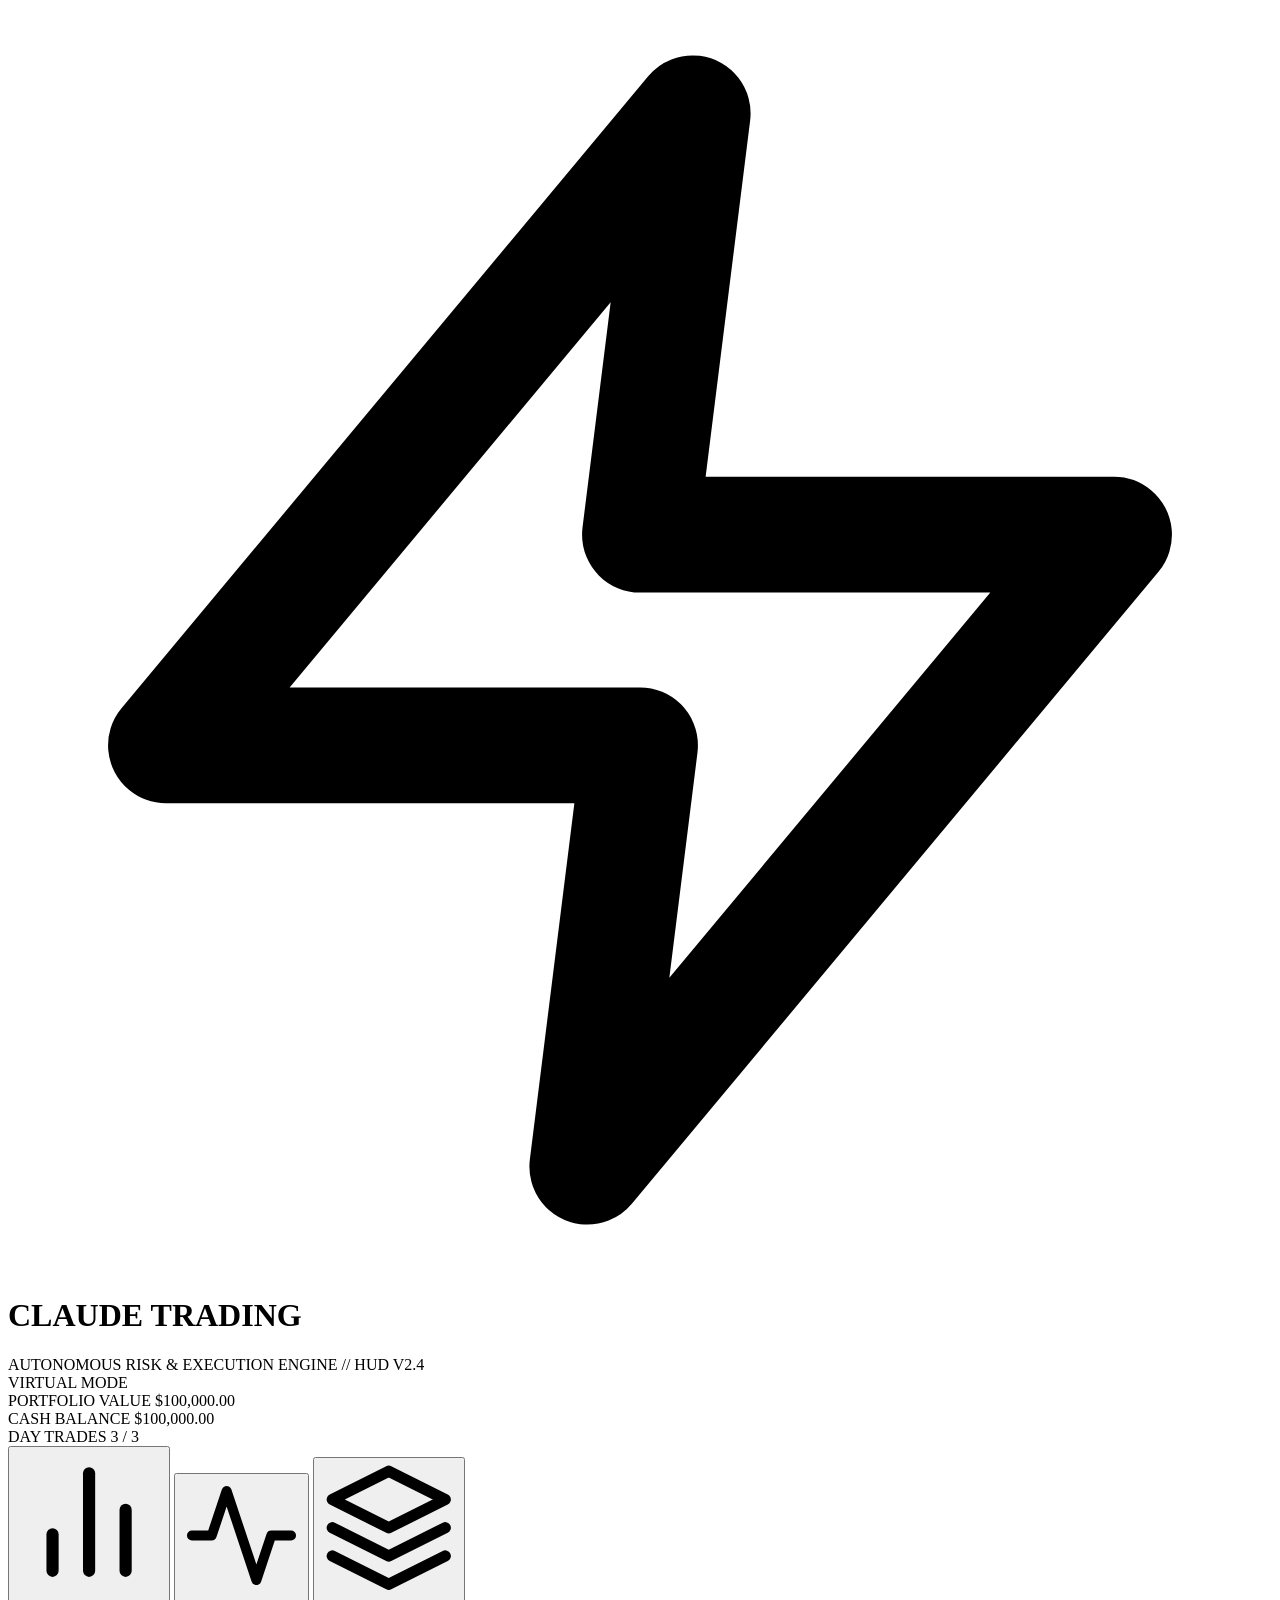
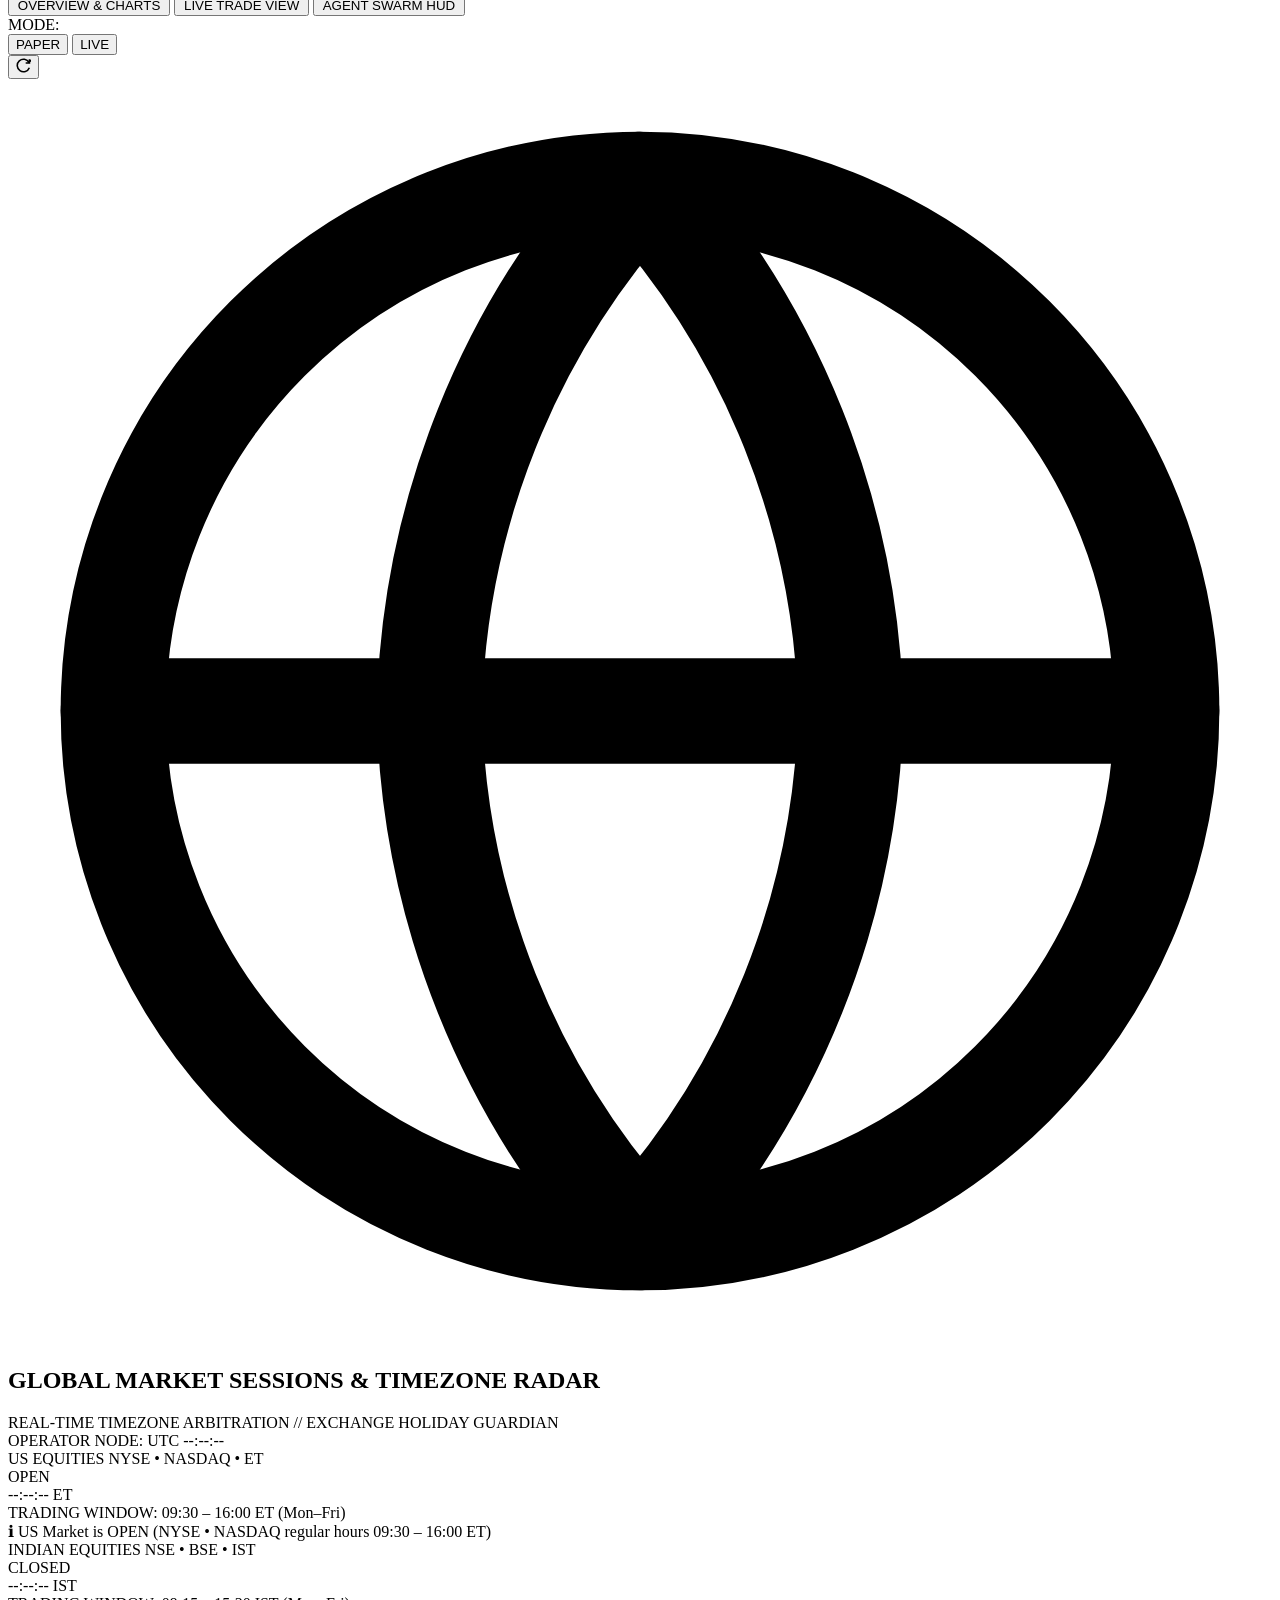
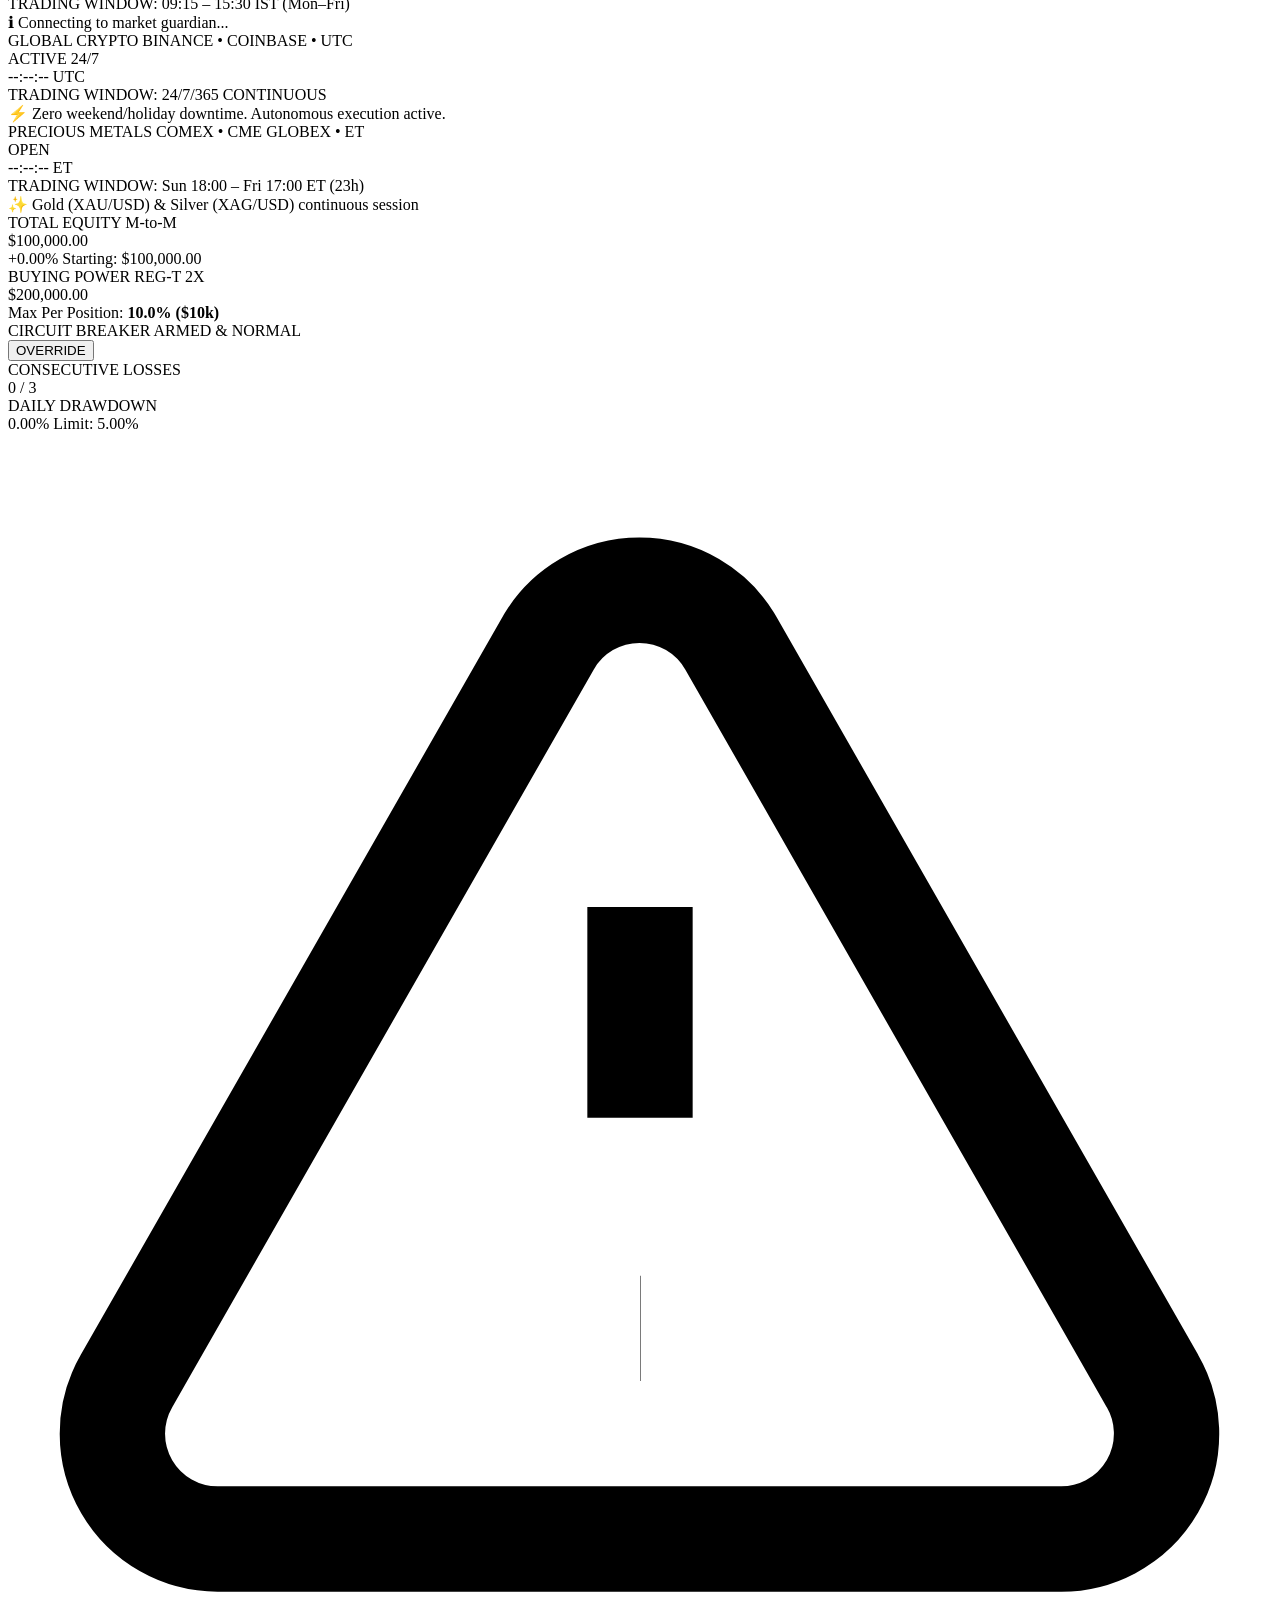
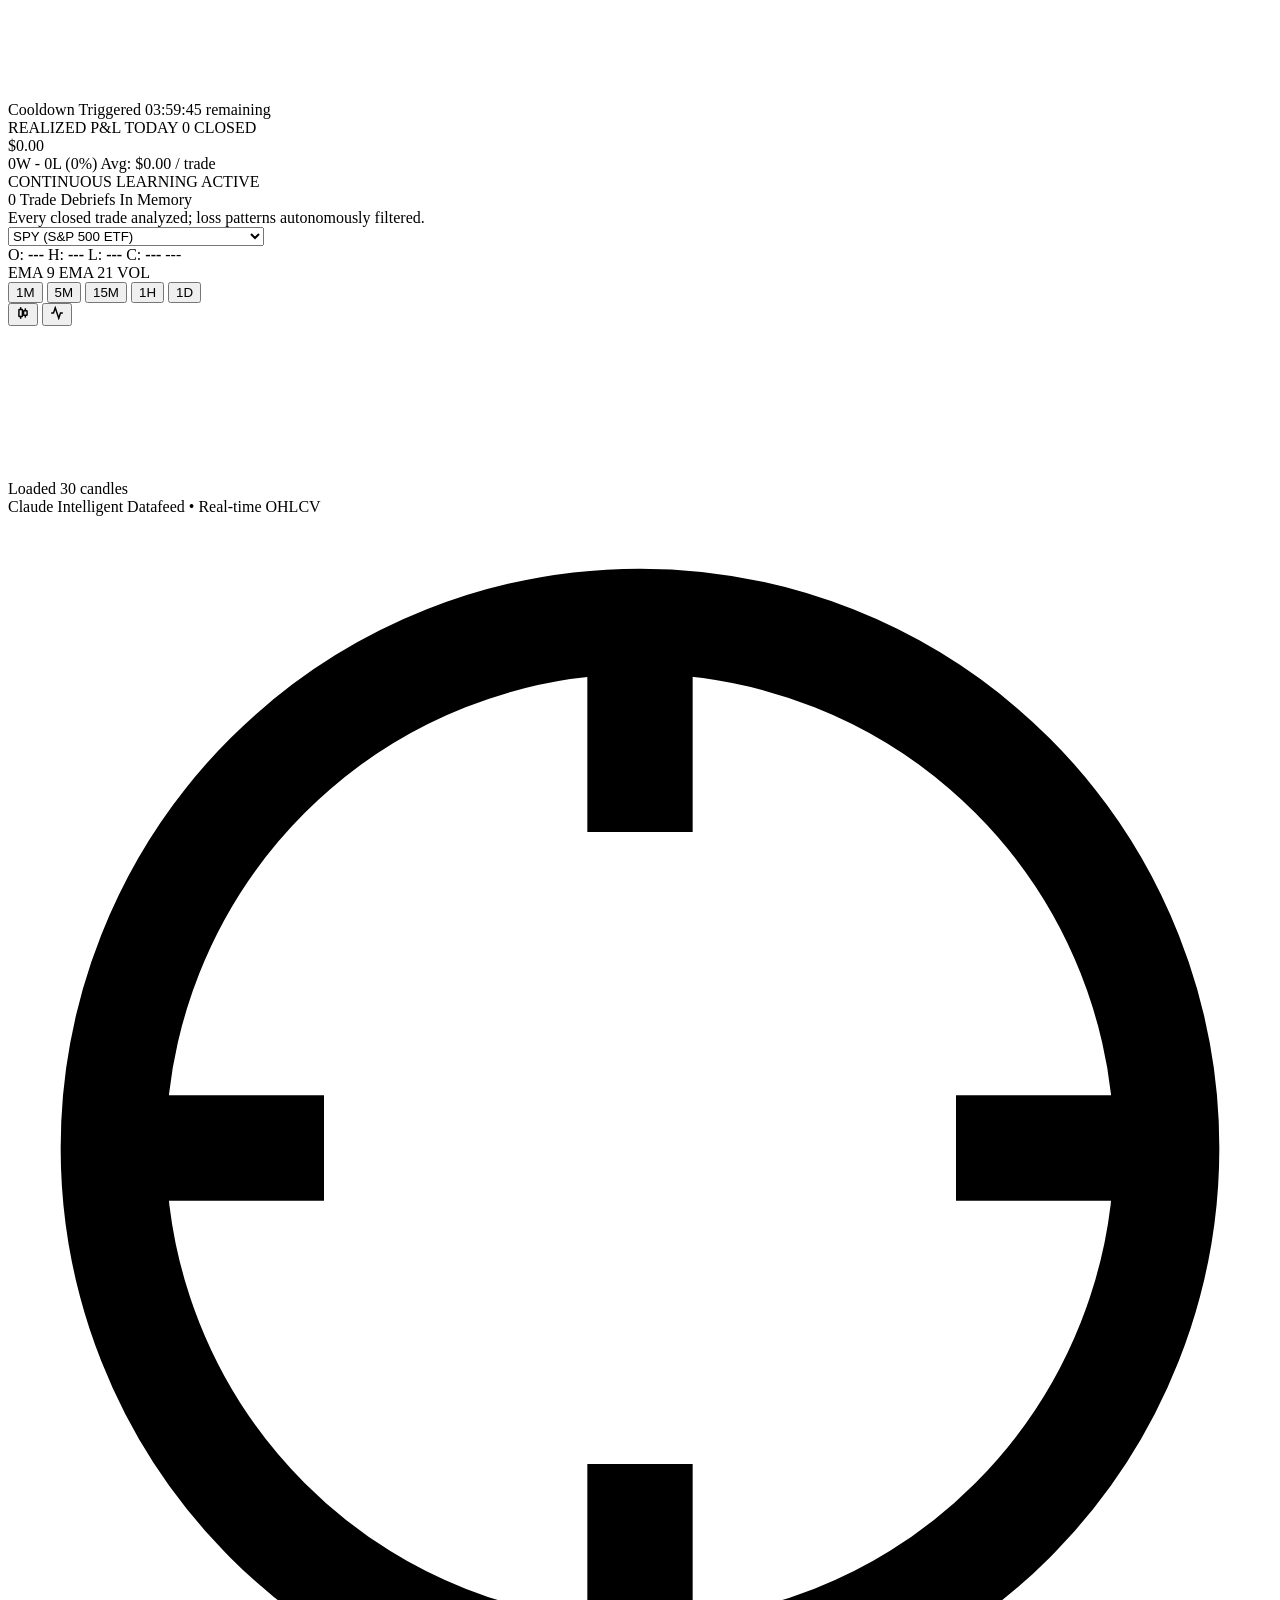
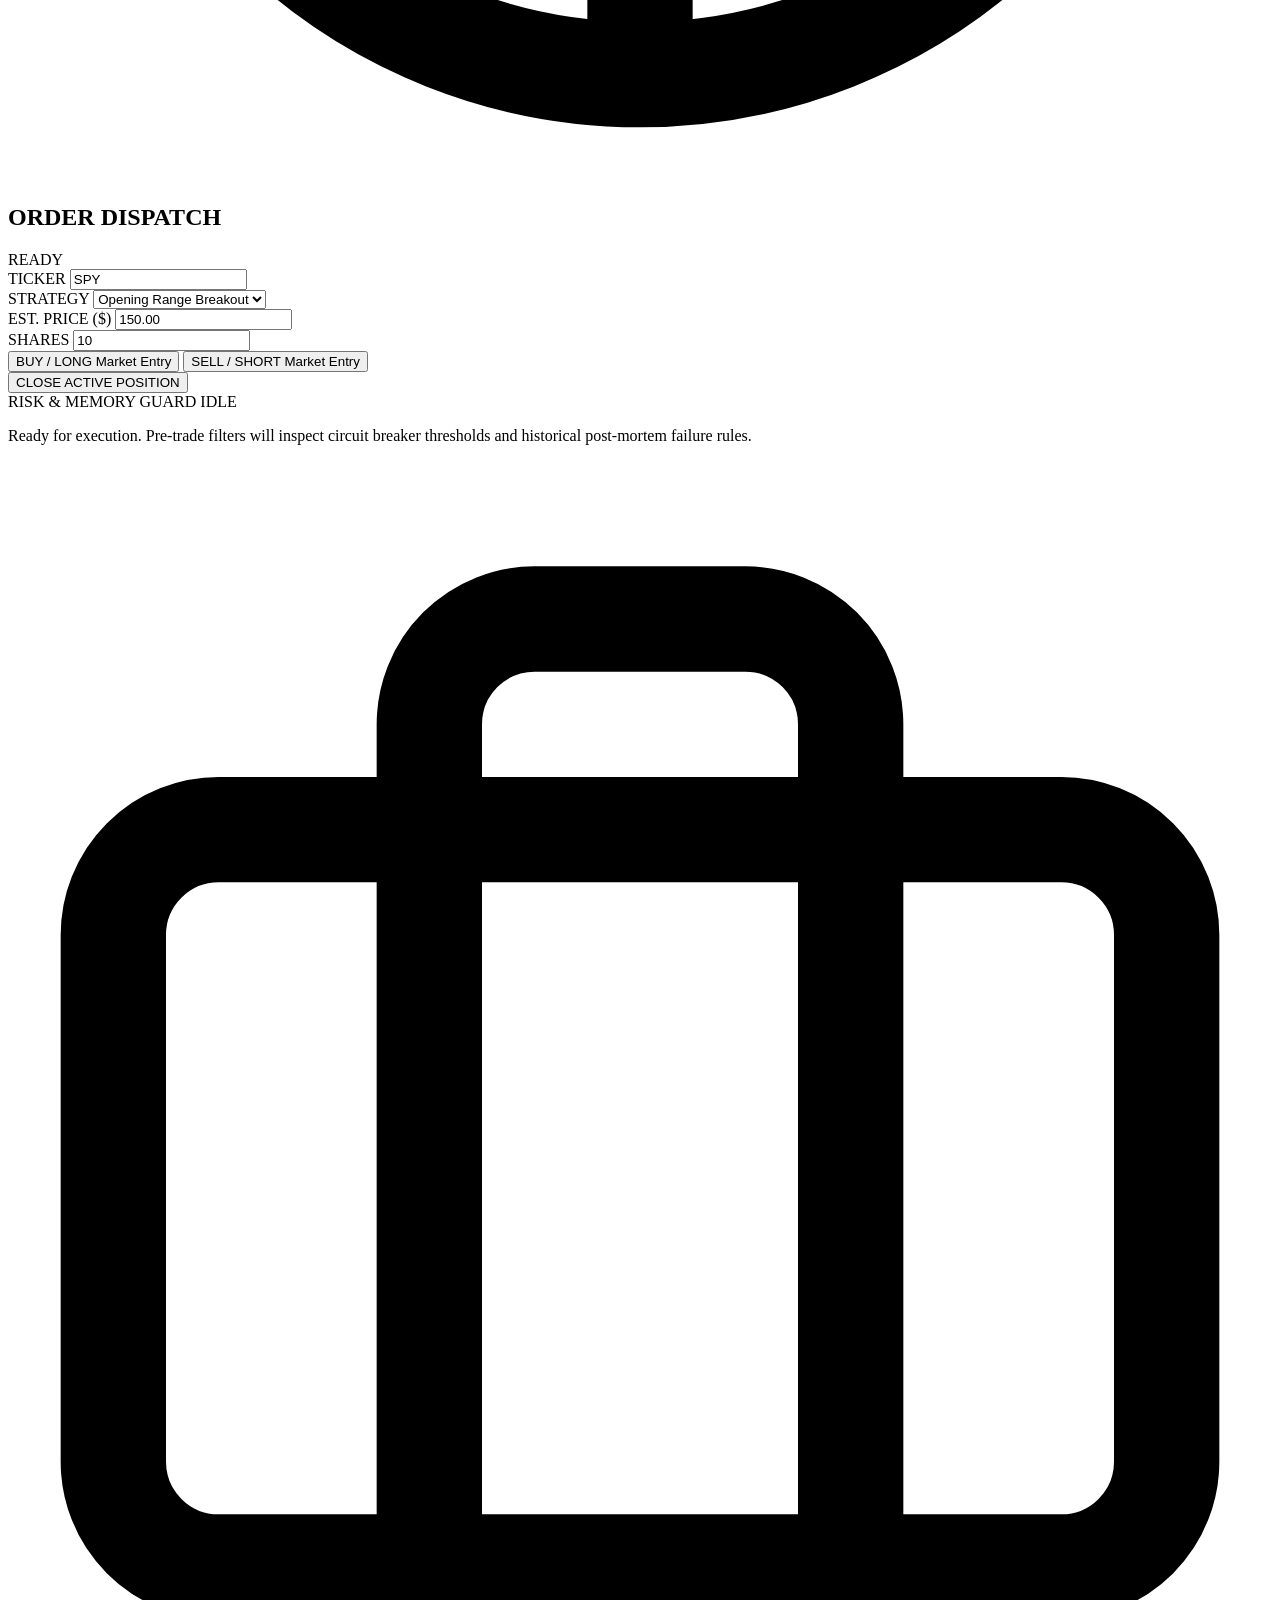
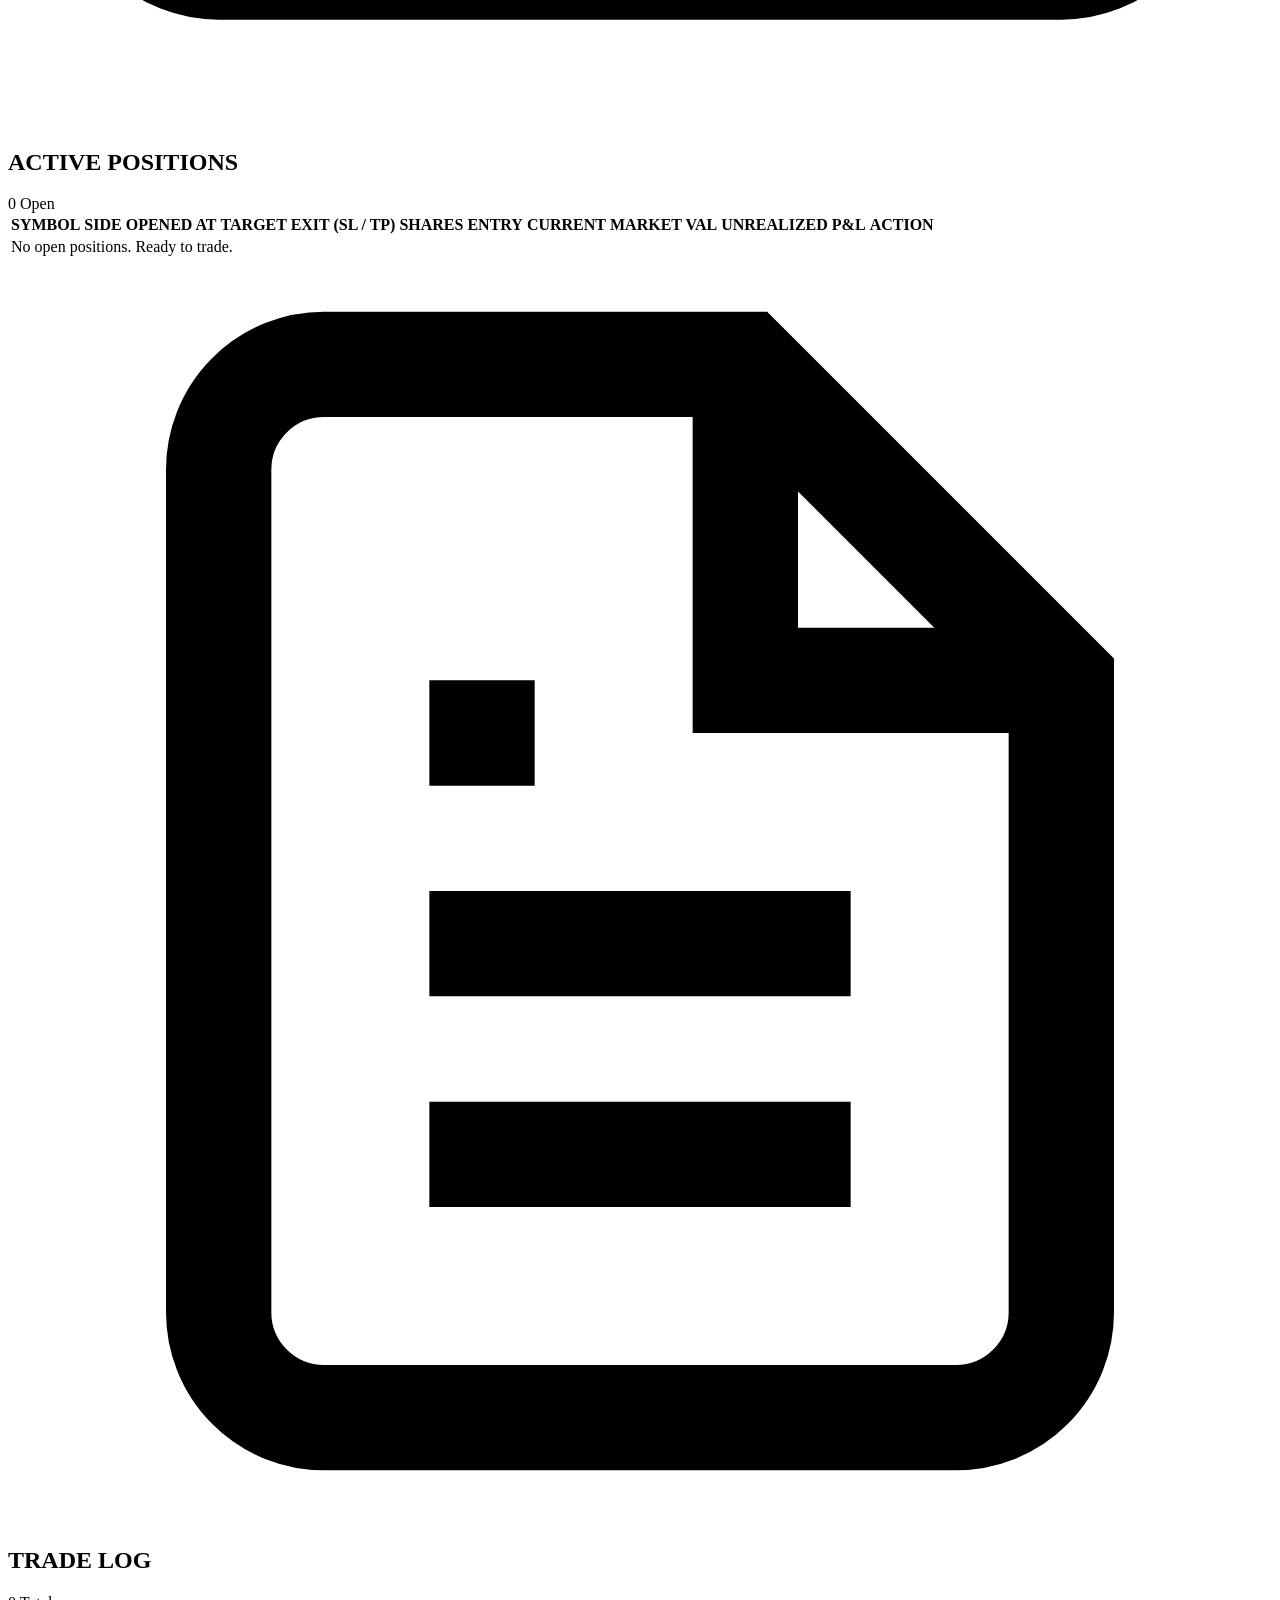
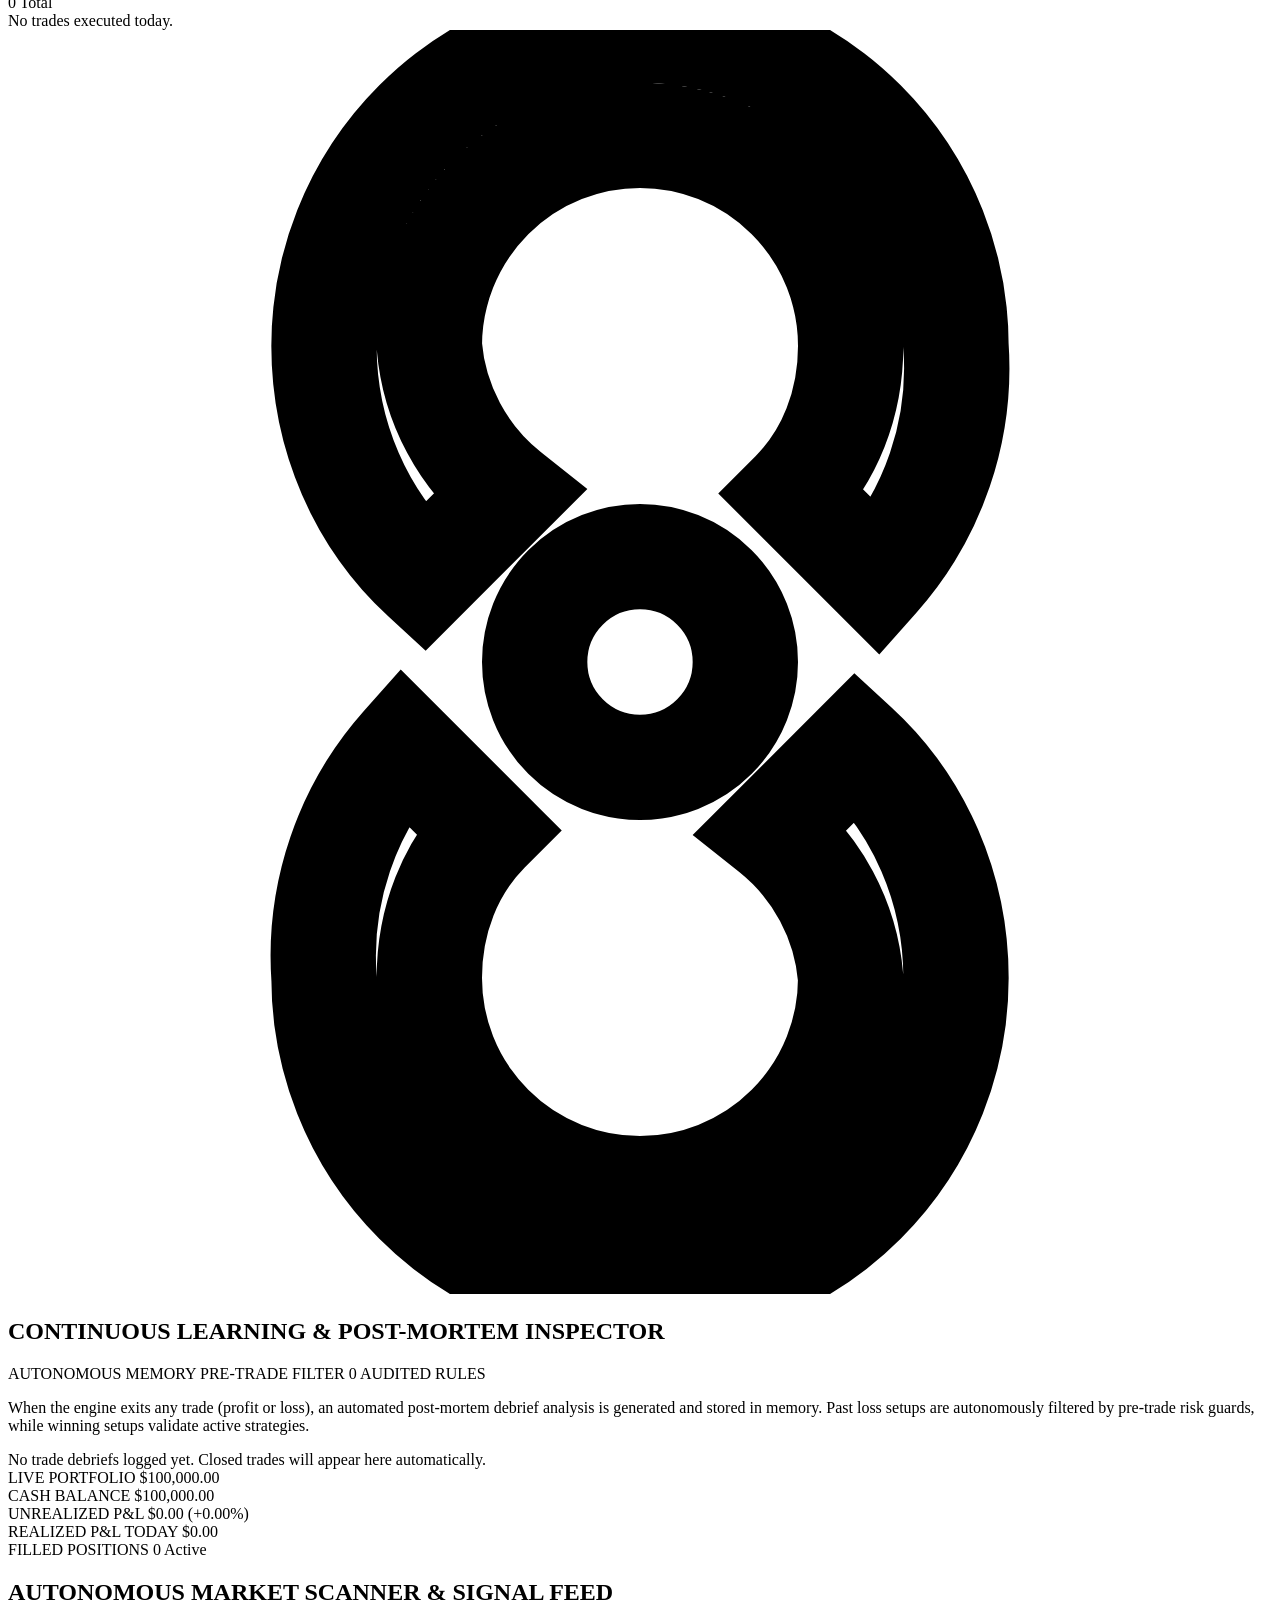
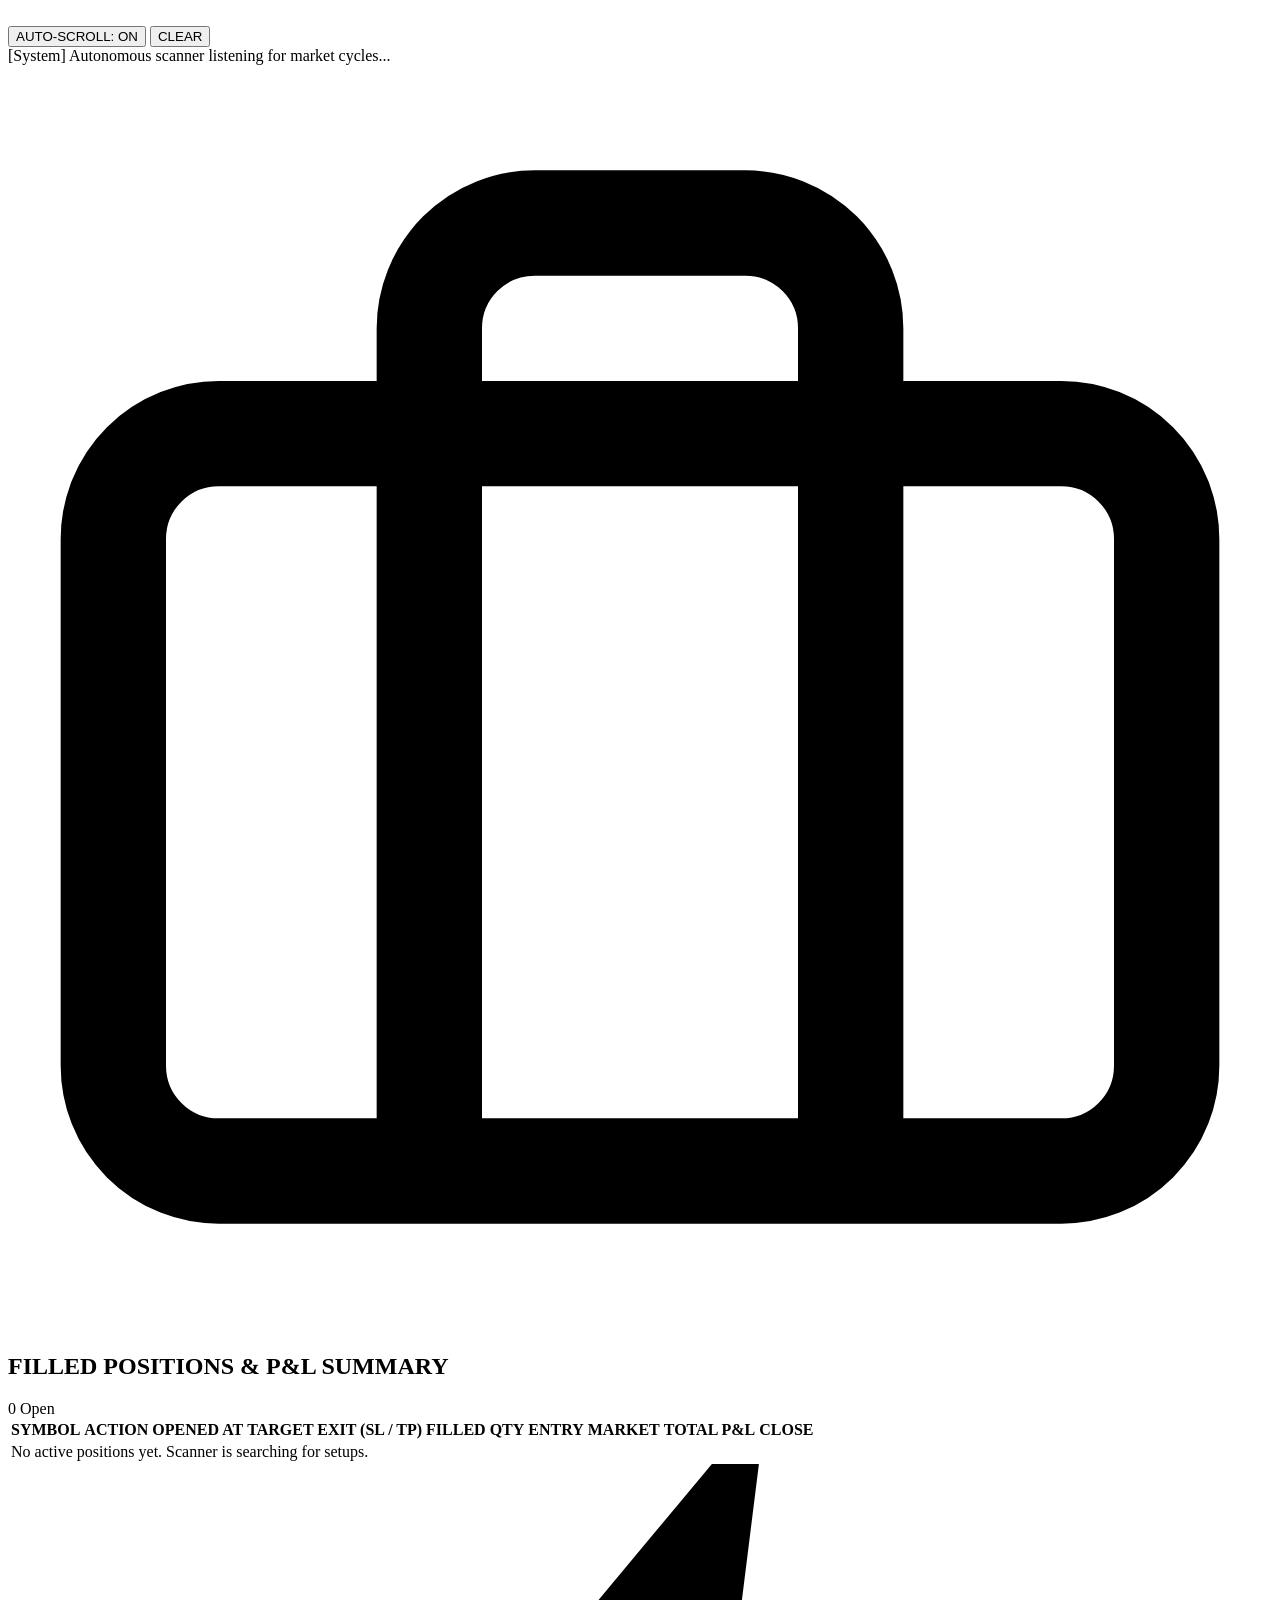
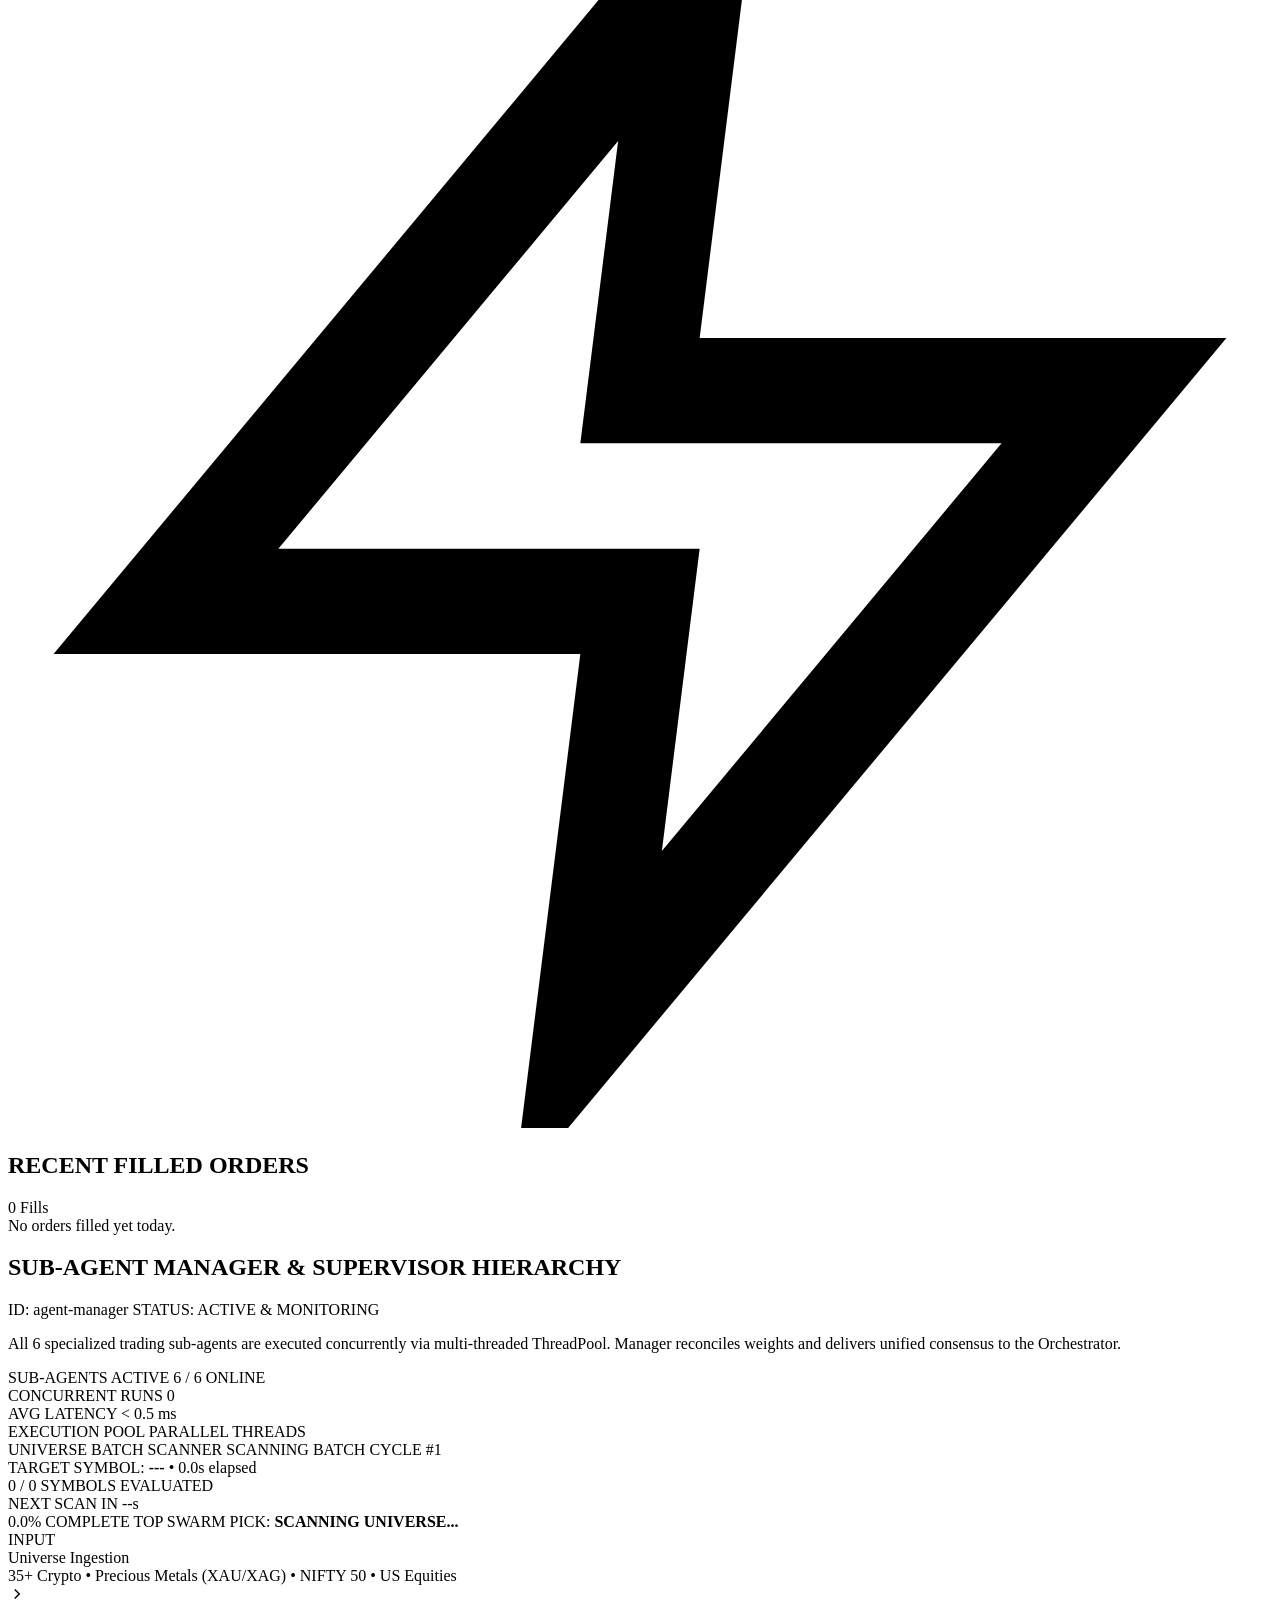
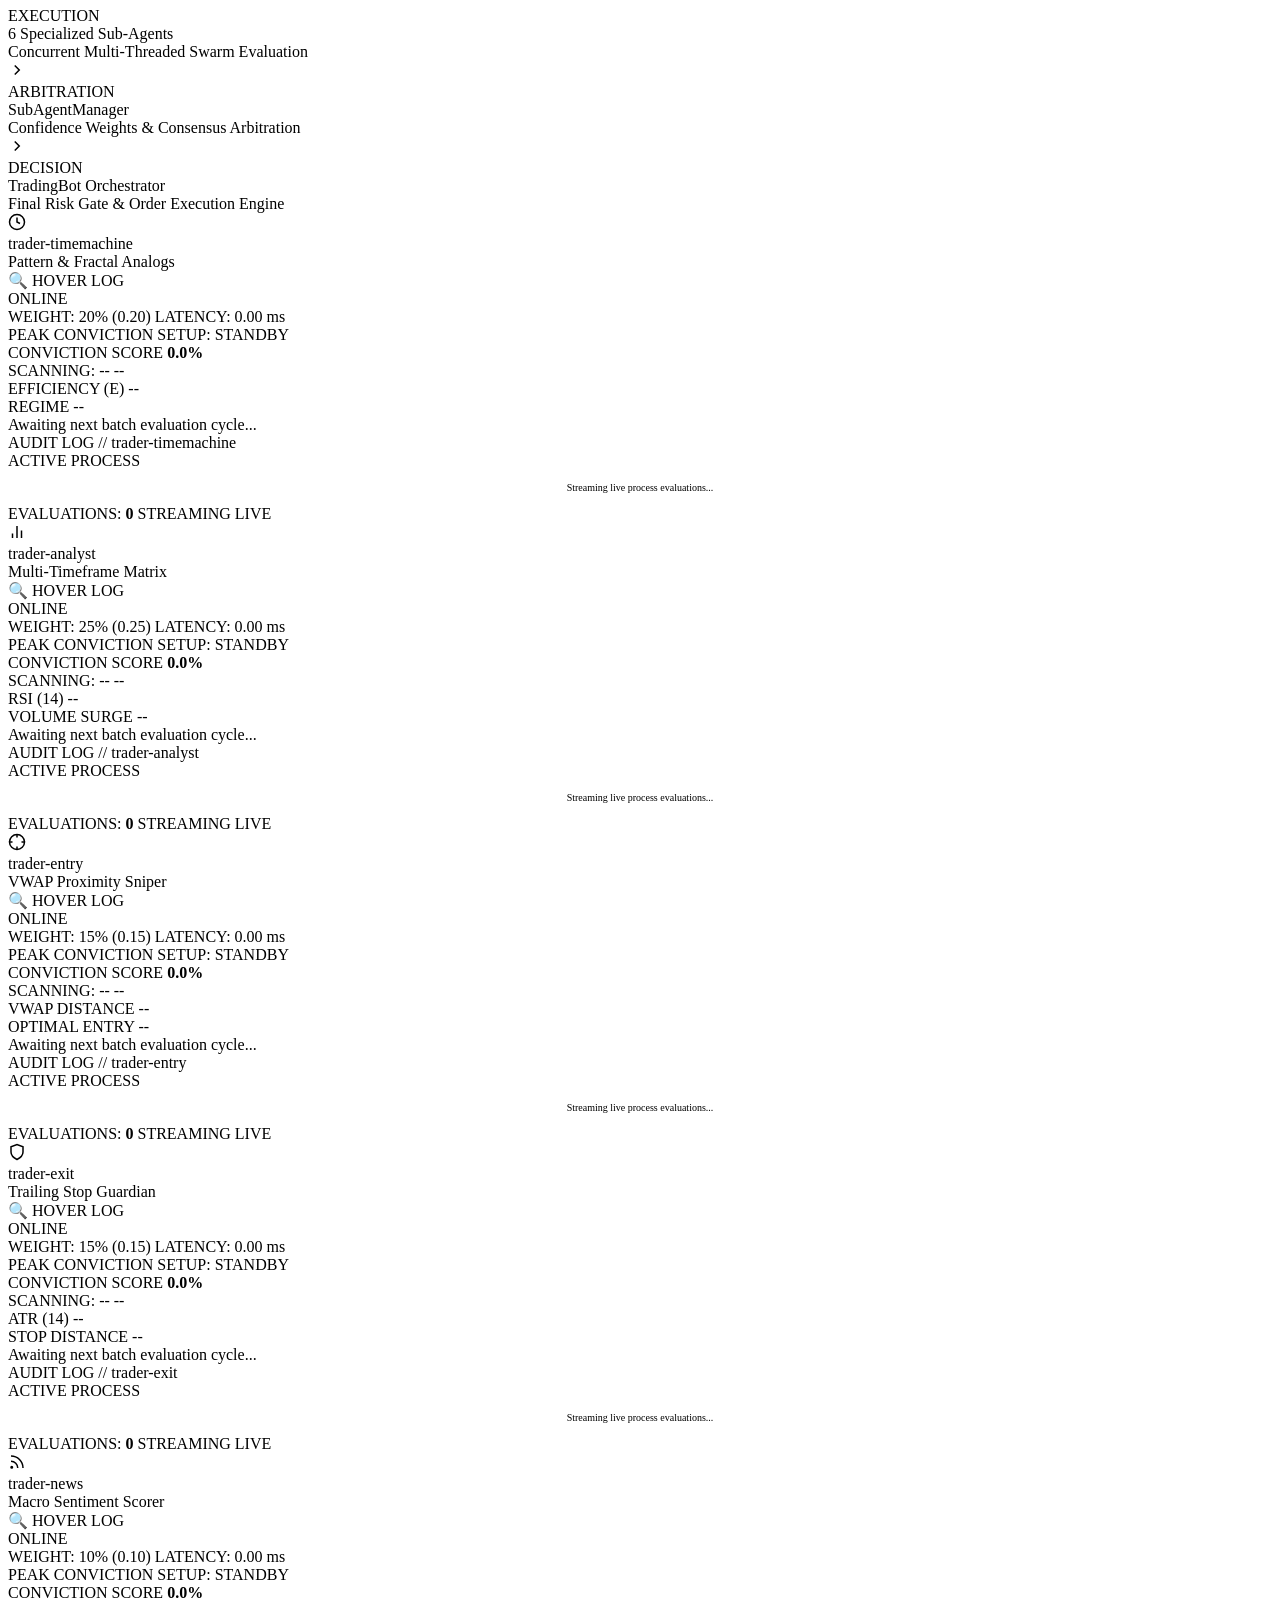
==== commit 636c0747: "feat(swarm): implement dynamic universe batch scanner telemetry and extended market hours routing Ad" ====
--- a/dashboard/index.html
+++ b/dashboard/index.html
@@ -184,6 +184,29 @@
             <span class="note-text text-emerald">Zero weekend/holiday downtime. Autonomous execution active.</span>
           </div>
         </div>
+
+        <!-- 4. PRECIOUS METALS (GOLD & SILVER) -->
+        <div class="radar-card" id="radarCardMetals">
+          <div class="radar-card-top">
+            <div class="radar-exchange-info">
+              <span class="exchange-region">PRECIOUS METALS</span>
+              <span class="exchange-tag">COMEX • CME GLOBEX • ET</span>
+            </div>
+            <div class="radar-status-pill open" id="radarPillMetals">
+              <span class="radar-status-dot"></span>
+              <span class="radar-status-text" id="radarStatusTextMetals">OPEN</span>
+            </div>
+          </div>
+          <div class="radar-clock-display mono" id="radarClockMetals">--:--:-- ET</div>
+          <div class="radar-session-schedule">
+            <span class="schedule-label">TRADING WINDOW:</span>
+            <span class="schedule-value mono text-gold">Sun 18:00 – Fri 17:00 ET (23h)</span>
+          </div>
+          <div class="radar-footer-note" id="radarNoteMetals">
+            <span class="note-icon">✨</span>
+            <span class="note-text text-gold" id="radarDetailMetals">Gold (XAU/USD) &amp; Silver (XAG/USD) continuous session</span>
+          </div>
+        </div>
       </div>
     </section>
 
@@ -302,6 +325,10 @@
           <div class="symbol-control-group">
             <div class="symbol-select-wrap">
               <select id="symbolSelect" class="styled-select">
+                <optgroup label="Precious Metals (CME Globex)">
+                  <option value="XAU/USD">XAU/USD (Gold COMEX GC=F)</option>
+                  <option value="XAG/USD">XAG/USD (Silver COMEX SI=F)</option>
+                </optgroup>
                 <optgroup label="Crypto (24/7 Continuous)">
                   <option value="BTC-USD">BTC-USD (Bitcoin)</option>
                   <option value="ETH-USD">ETH-USD (Ethereum)</option>
@@ -696,12 +723,54 @@
         </div>
       </section>
 
+      <!-- LIVE UNIVERSE BATCH SCANNING MONITOR -->
+      <section class="swarm-scan-monitor-card">
+        <div class="scan-monitor-header">
+          <div class="flex-row items-center gap-3">
+            <div class="scan-beacon">
+              <span class="scan-beacon-ping" id="scanBeaconPing"></span>
+              <span class="scan-beacon-dot" id="scanBeaconDot"></span>
+            </div>
+            <div>
+              <div class="flex-row items-center gap-2">
+                <span class="scan-title mono">UNIVERSE BATCH SCANNER</span>
+                <span class="scan-status-badge mono" id="scanStatusBadge">SCANNING BATCH</span>
+                <span class="scan-cycle-tag mono" id="scanCycleTag">CYCLE #1</span>
+              </div>
+              <div class="scan-target-text mono">
+                TARGET SYMBOL: <strong id="scanCurrentTarget" class="text-cyan">---</strong>
+                <span class="scan-divider">•</span>
+                <span id="scanElapsedText">0.0s elapsed</span>
+              </div>
+            </div>
+          </div>
+          <div class="scan-summary-right mono">
+            <div class="scan-counter">
+              <span class="scan-count-val" id="scanCountVal">0 / 0</span>
+              <span class="scan-count-lbl">SYMBOLS EVALUATED</span>
+            </div>
+            <div class="scan-countdown-box" id="scanCountdownBox">
+              <span class="countdown-lbl">NEXT SCAN IN</span>
+              <span class="countdown-val text-accent" id="scanNextCountdown">--s</span>
+            </div>
+          </div>
+        </div>
+        <!-- Dynamic Animated Progress Bar Strip -->
+        <div class="scan-progressbar-wrap">
+          <div class="scan-progressbar-fill" id="scanProgressFill" style="width: 0%"></div>
+        </div>
+        <div class="scan-progressbar-meta mono">
+          <span id="scanProgressPct">0.0% COMPLETE</span>
+          <span id="scanTopPickBanner" class="scan-top-pick-banner">TOP SWARM PICK: <strong class="text-gold">SCANNING UNIVERSE...</strong></span>
+        </div>
+      </section>
+
       <!-- AGENT HIERARCHY FLOW VISUALIZER -->
       <section class="swarm-hierarchy-flow">
         <div class="hierarchy-step">
           <div class="hierarchy-step-badge">INPUT</div>
           <div class="hierarchy-step-title">Universe Ingestion</div>
-          <div class="hierarchy-step-desc mono">35+ Crypto • NIFTY 50 • US Equities (Parallel Batch)</div>
+          <div class="hierarchy-step-desc mono">35+ Crypto • Precious Metals (XAU/XAG) • NIFTY 50 • US Equities</div>
         </div>
         <div class="hierarchy-connector">
           <svg viewBox="0 0 24 24" width="18" height="18" fill="none" stroke="currentColor" stroke-width="2"><polyline points="9 18 15 12 9 6"></polyline></svg>
@@ -763,15 +832,20 @@
             </div>
             <div class="agent-signal-box">
               <div class="signal-header">
-                <span class="sig-lbl">LATEST VERDICT:</span>
+                <span class="sig-lbl">PEAK CONVICTION SETUP:</span>
                 <span class="sig-action-badge neutral mono" id="act-trader-timemachine">STANDBY</span>
               </div>
               <div class="confidence-bar-wrap">
                 <div class="confidence-bar-fill" id="confBar-trader-timemachine" style="width: 0%"></div>
               </div>
               <div class="confidence-label mono">
-                <span>CONFIDENCE</span>
+                <span>CONVICTION SCORE</span>
                 <strong id="confVal-trader-timemachine">0.0%</strong>
+              </div>
+              <div class="agent-live-eval-row mono" id="evalRow-trader-timemachine">
+                <span class="eval-lbl">SCANNING:</span>
+                <span class="eval-target" id="evalTarget-trader-timemachine">--</span>
+                <span class="eval-verdict" id="evalVerdict-trader-timemachine">--</span>
               </div>
             </div>
             <div class="agent-metrics-grid" id="metrics-trader-timemachine">
@@ -840,15 +914,20 @@
             </div>
             <div class="agent-signal-box">
               <div class="signal-header">
-                <span class="sig-lbl">LATEST VERDICT:</span>
+                <span class="sig-lbl">PEAK CONVICTION SETUP:</span>
                 <span class="sig-action-badge neutral mono" id="act-trader-analyst">STANDBY</span>
               </div>
               <div class="confidence-bar-wrap">
                 <div class="confidence-bar-fill" id="confBar-trader-analyst" style="width: 0%"></div>
               </div>
               <div class="confidence-label mono">
-                <span>CONFIDENCE</span>
+                <span>CONVICTION SCORE</span>
                 <strong id="confVal-trader-analyst">0.0%</strong>
+              </div>
+              <div class="agent-live-eval-row mono" id="evalRow-trader-analyst">
+                <span class="eval-lbl">SCANNING:</span>
+                <span class="eval-target" id="evalTarget-trader-analyst">--</span>
+                <span class="eval-verdict" id="evalVerdict-trader-analyst">--</span>
               </div>
             </div>
             <div class="agent-metrics-grid" id="metrics-trader-analyst">
@@ -919,15 +998,20 @@
             </div>
             <div class="agent-signal-box">
               <div class="signal-header">
-                <span class="sig-lbl">LATEST VERDICT:</span>
+                <span class="sig-lbl">PEAK CONVICTION SETUP:</span>
                 <span class="sig-action-badge neutral mono" id="act-trader-entry">STANDBY</span>
               </div>
               <div class="confidence-bar-wrap">
                 <div class="confidence-bar-fill" id="confBar-trader-entry" style="width: 0%"></div>
               </div>
               <div class="confidence-label mono">
-                <span>CONFIDENCE</span>
+                <span>CONVICTION SCORE</span>
                 <strong id="confVal-trader-entry">0.0%</strong>
+              </div>
+              <div class="agent-live-eval-row mono" id="evalRow-trader-entry">
+                <span class="eval-lbl">SCANNING:</span>
+                <span class="eval-target" id="evalTarget-trader-entry">--</span>
+                <span class="eval-verdict" id="evalVerdict-trader-entry">--</span>
               </div>
             </div>
             <div class="agent-metrics-grid" id="metrics-trader-entry">
@@ -994,15 +1078,20 @@
             </div>
             <div class="agent-signal-box">
               <div class="signal-header">
-                <span class="sig-lbl">LATEST VERDICT:</span>
+                <span class="sig-lbl">PEAK CONVICTION SETUP:</span>
                 <span class="sig-action-badge neutral mono" id="act-trader-exit">STANDBY</span>
               </div>
               <div class="confidence-bar-wrap">
                 <div class="confidence-bar-fill" id="confBar-trader-exit" style="width: 0%"></div>
               </div>
               <div class="confidence-label mono">
-                <span>CONFIDENCE</span>
+                <span>CONVICTION SCORE</span>
                 <strong id="confVal-trader-exit">0.0%</strong>
+              </div>
+              <div class="agent-live-eval-row mono" id="evalRow-trader-exit">
+                <span class="eval-lbl">SCANNING:</span>
+                <span class="eval-target" id="evalTarget-trader-exit">--</span>
+                <span class="eval-verdict" id="evalVerdict-trader-exit">--</span>
               </div>
             </div>
             <div class="agent-metrics-grid" id="metrics-trader-exit">
@@ -1071,15 +1160,20 @@
             </div>
             <div class="agent-signal-box">
               <div class="signal-header">
-                <span class="sig-lbl">LATEST VERDICT:</span>
+                <span class="sig-lbl">PEAK CONVICTION SETUP:</span>
                 <span class="sig-action-badge neutral mono" id="act-trader-news">STANDBY</span>
               </div>
               <div class="confidence-bar-wrap">
                 <div class="confidence-bar-fill" id="confBar-trader-news" style="width: 0%"></div>
               </div>
               <div class="confidence-label mono">
-                <span>CONFIDENCE</span>
+                <span>CONVICTION SCORE</span>
                 <strong id="confVal-trader-news">0.0%</strong>
+              </div>
+              <div class="agent-live-eval-row mono" id="evalRow-trader-news">
+                <span class="eval-lbl">SCANNING:</span>
+                <span class="eval-target" id="evalTarget-trader-news">--</span>
+                <span class="eval-verdict" id="evalVerdict-trader-news">--</span>
               </div>
             </div>
             <div class="agent-metrics-grid" id="metrics-trader-news">
@@ -1148,15 +1242,20 @@
             </div>
             <div class="agent-signal-box">
               <div class="signal-header">
-                <span class="sig-lbl">LATEST VERDICT:</span>
+                <span class="sig-lbl">PEAK CONVICTION SETUP:</span>
                 <span class="sig-action-badge neutral mono" id="act-trader-pelosi">STANDBY</span>
               </div>
               <div class="confidence-bar-wrap">
                 <div class="confidence-bar-fill" id="confBar-trader-pelosi" style="width: 0%"></div>
               </div>
               <div class="confidence-label mono">
-                <span>CONFIDENCE</span>
+                <span>CONVICTION SCORE</span>
                 <strong id="confVal-trader-pelosi">0.0%</strong>
+              </div>
+              <div class="agent-live-eval-row mono" id="evalRow-trader-pelosi">
+                <span class="eval-lbl">SCANNING:</span>
+                <span class="eval-target" id="evalTarget-trader-pelosi">--</span>
+                <span class="eval-verdict" id="evalVerdict-trader-pelosi">--</span>
               </div>
             </div>
             <div class="agent-metrics-grid" id="metrics-trader-pelosi">
